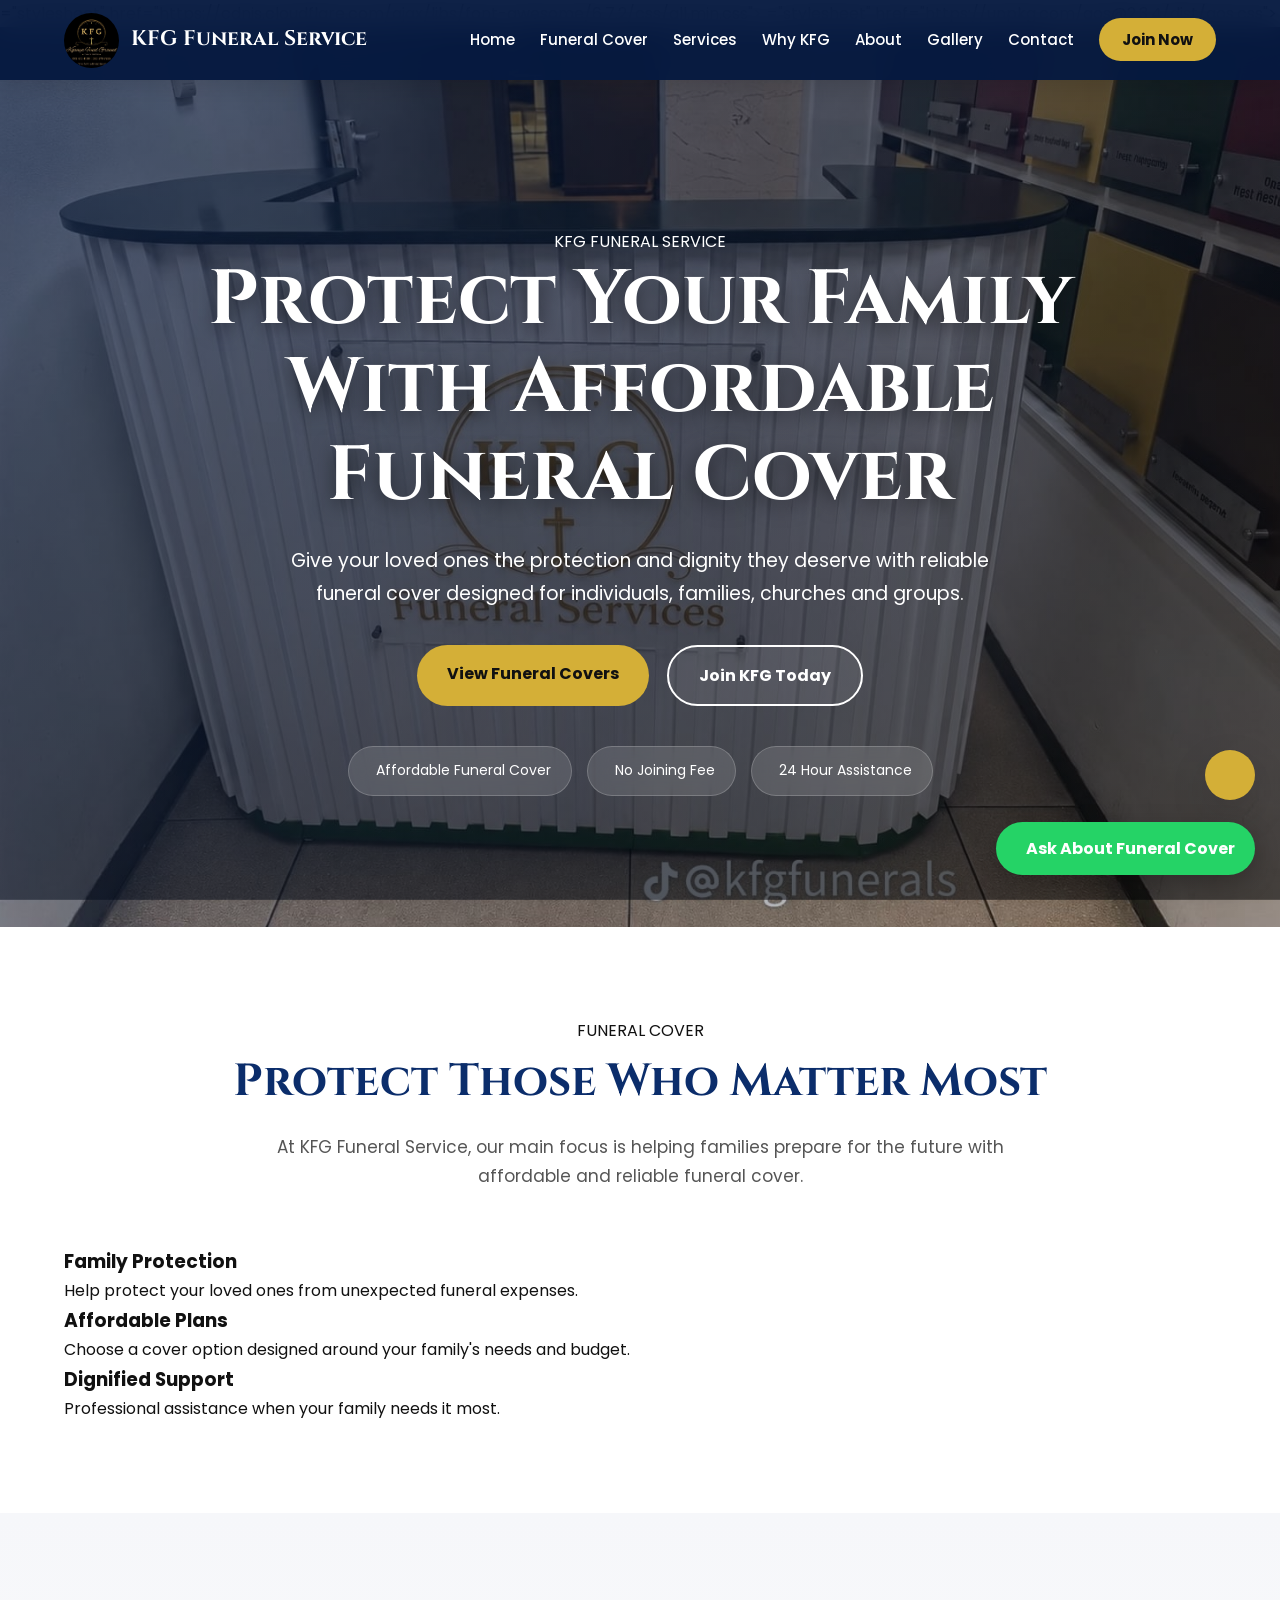
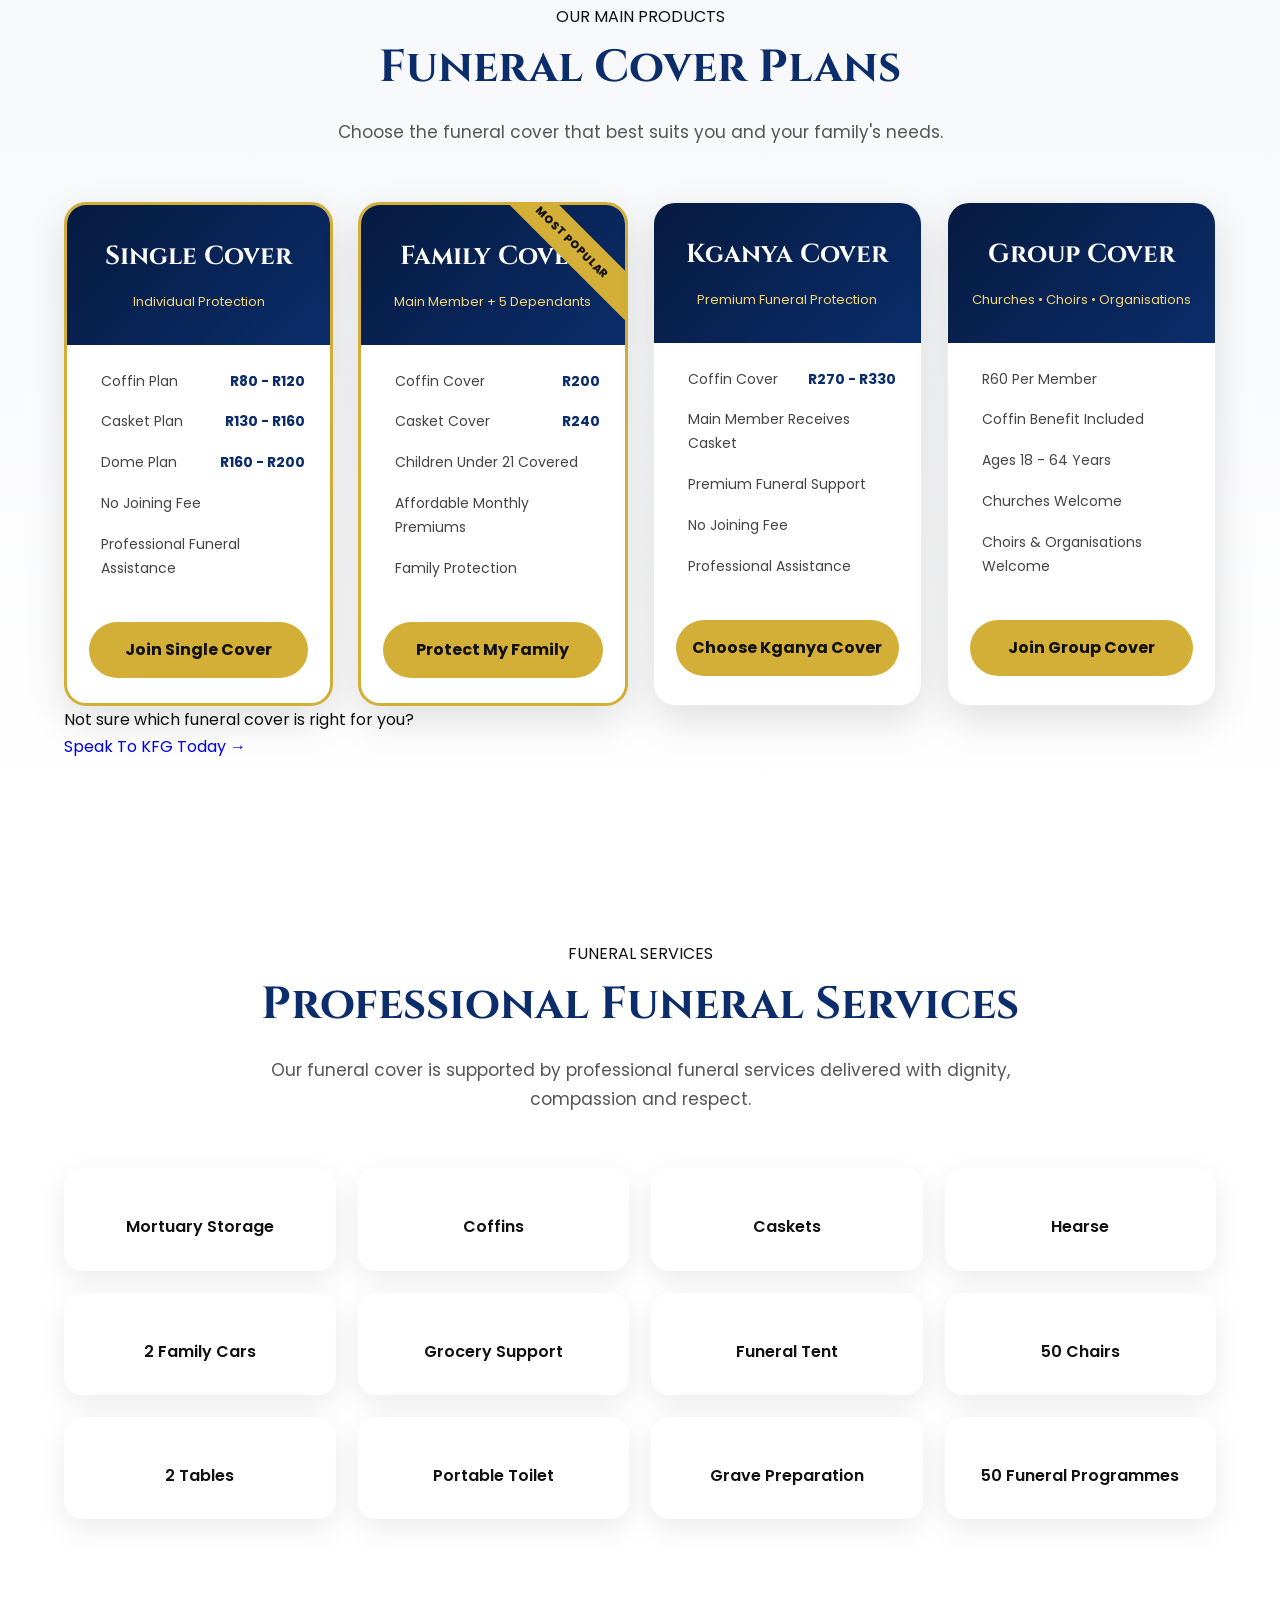
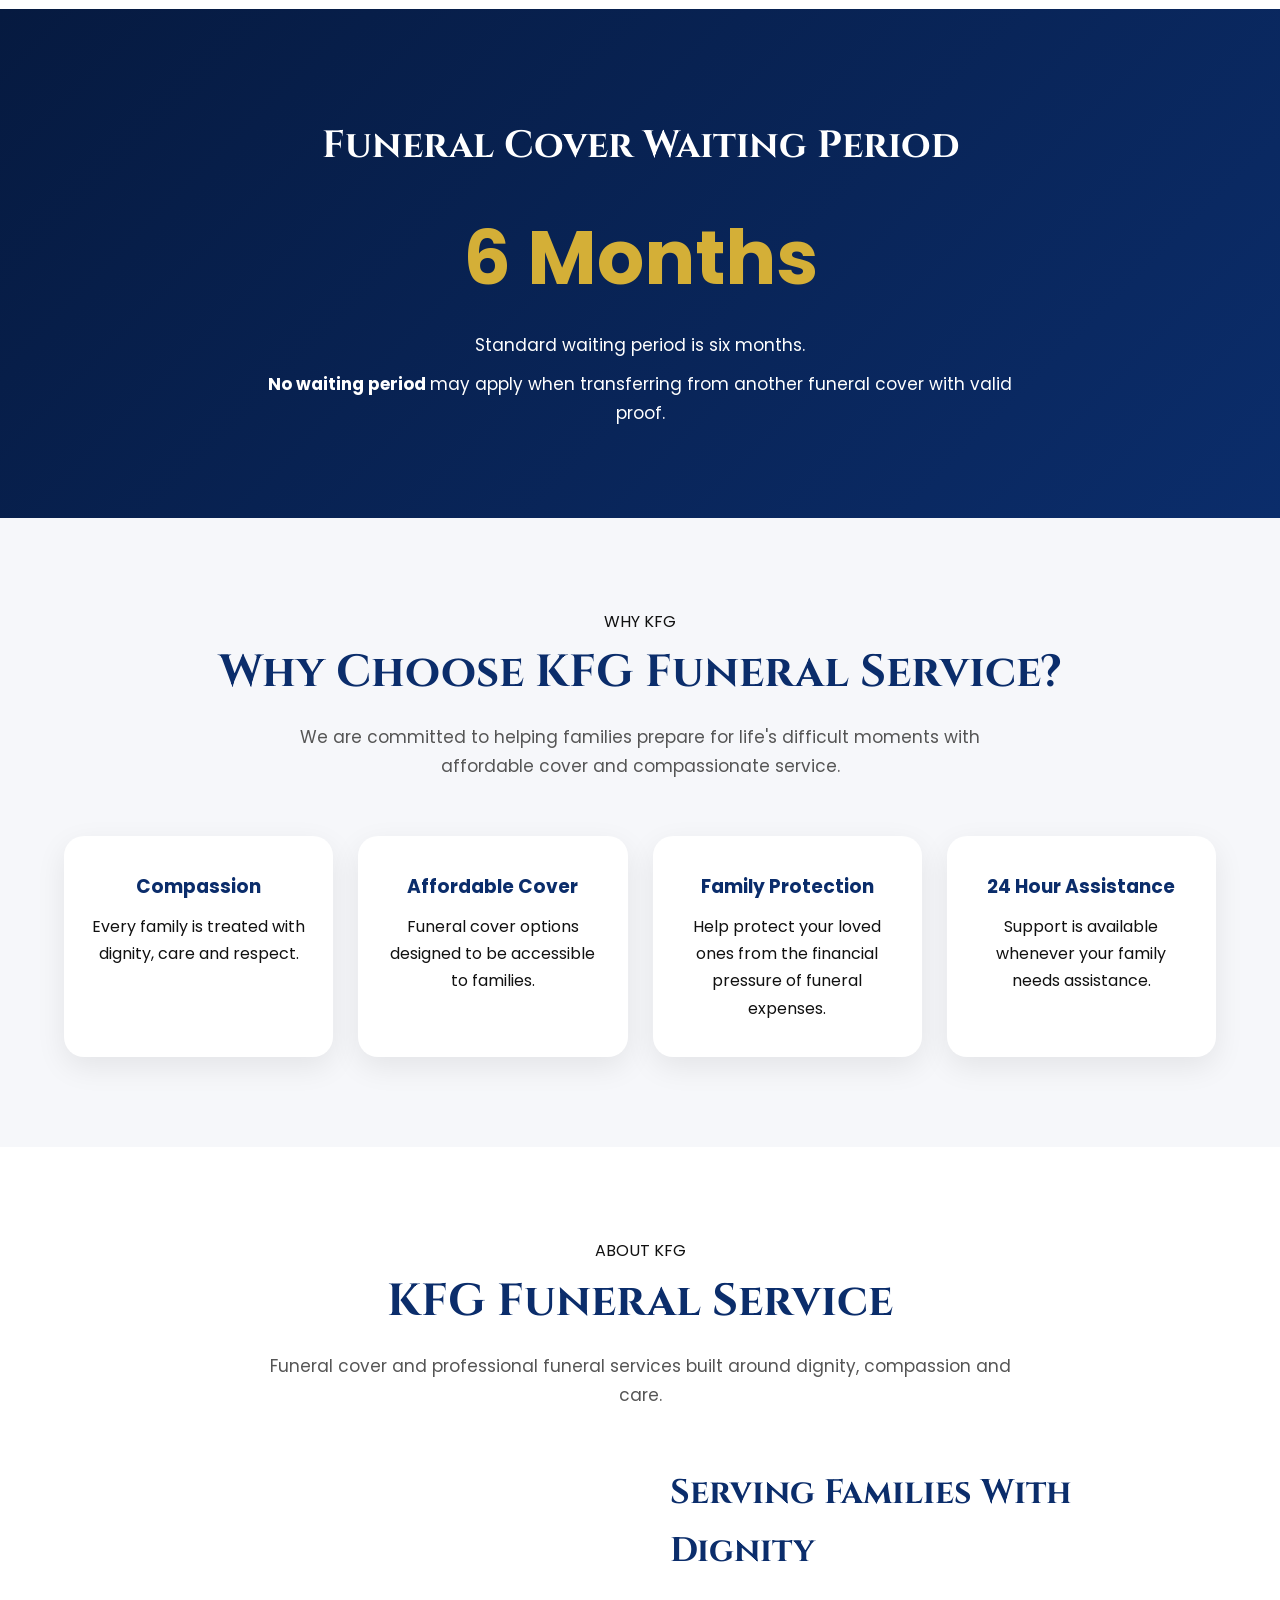
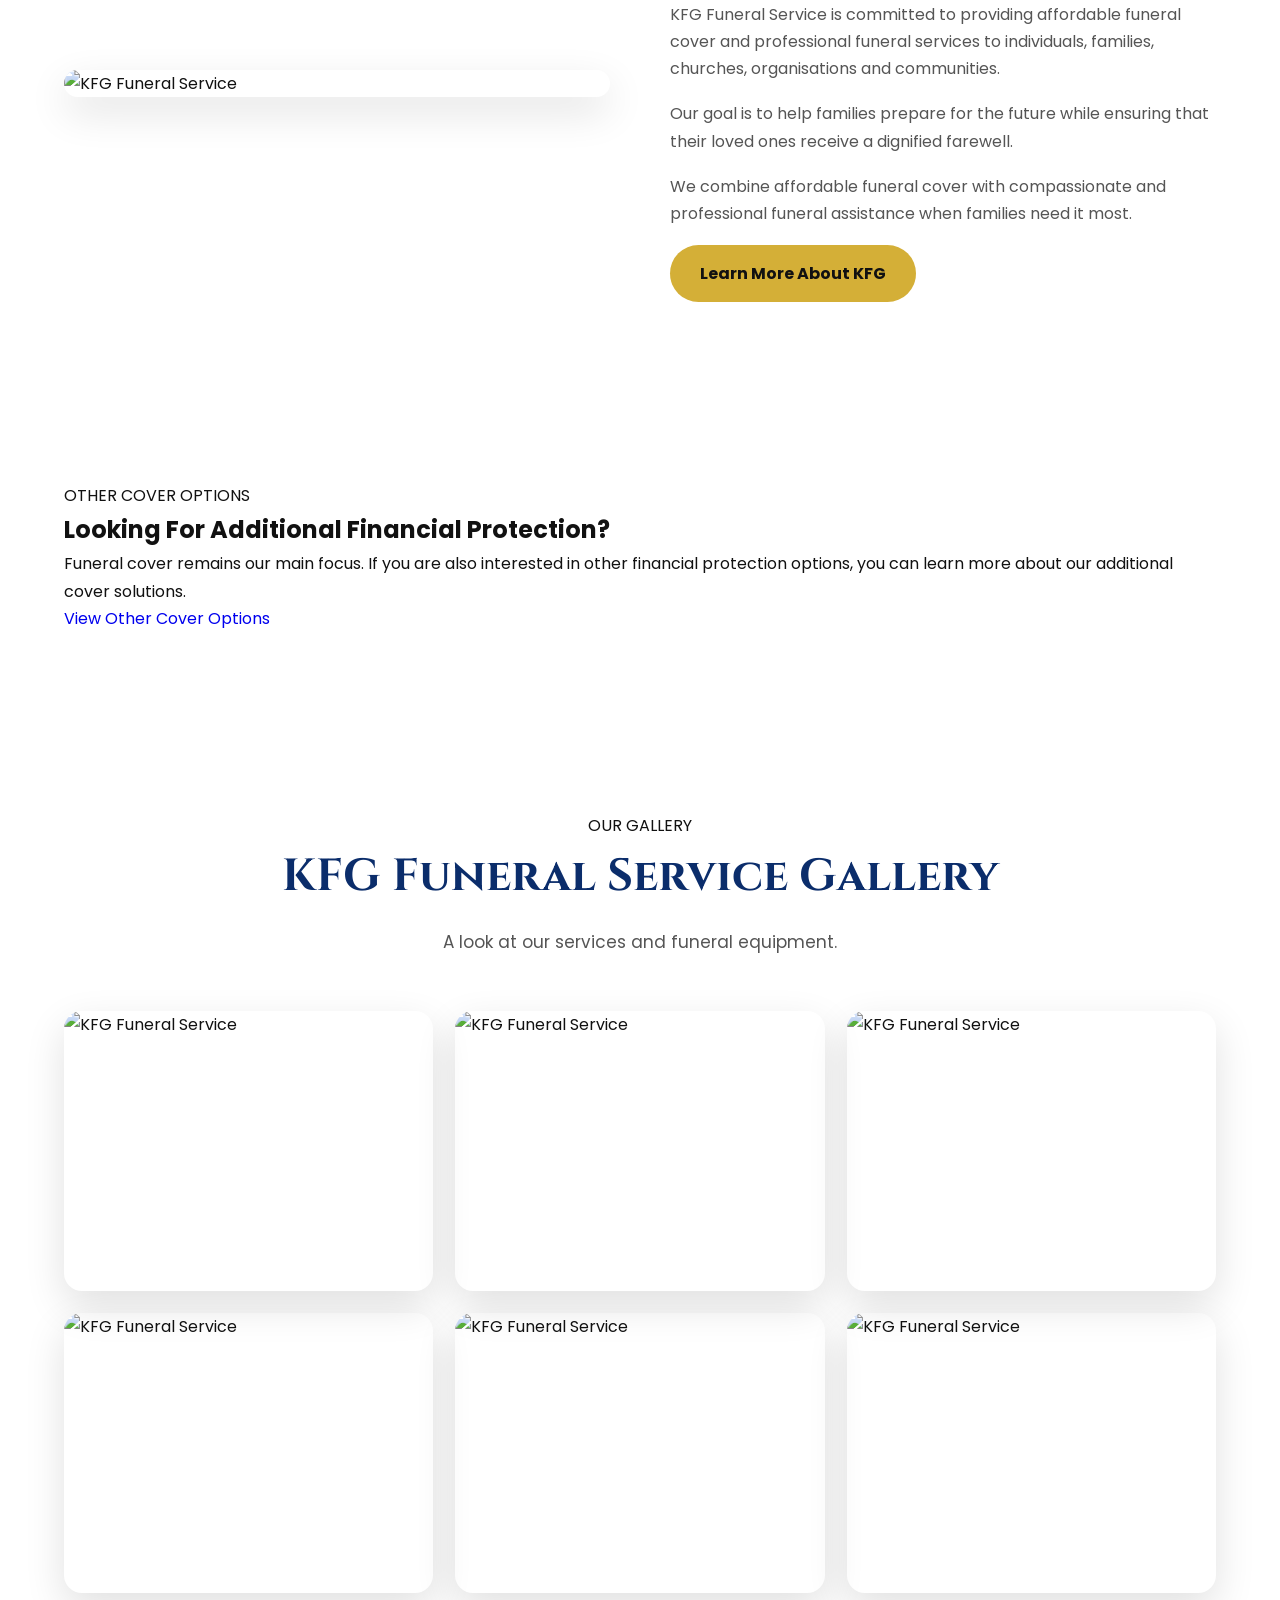
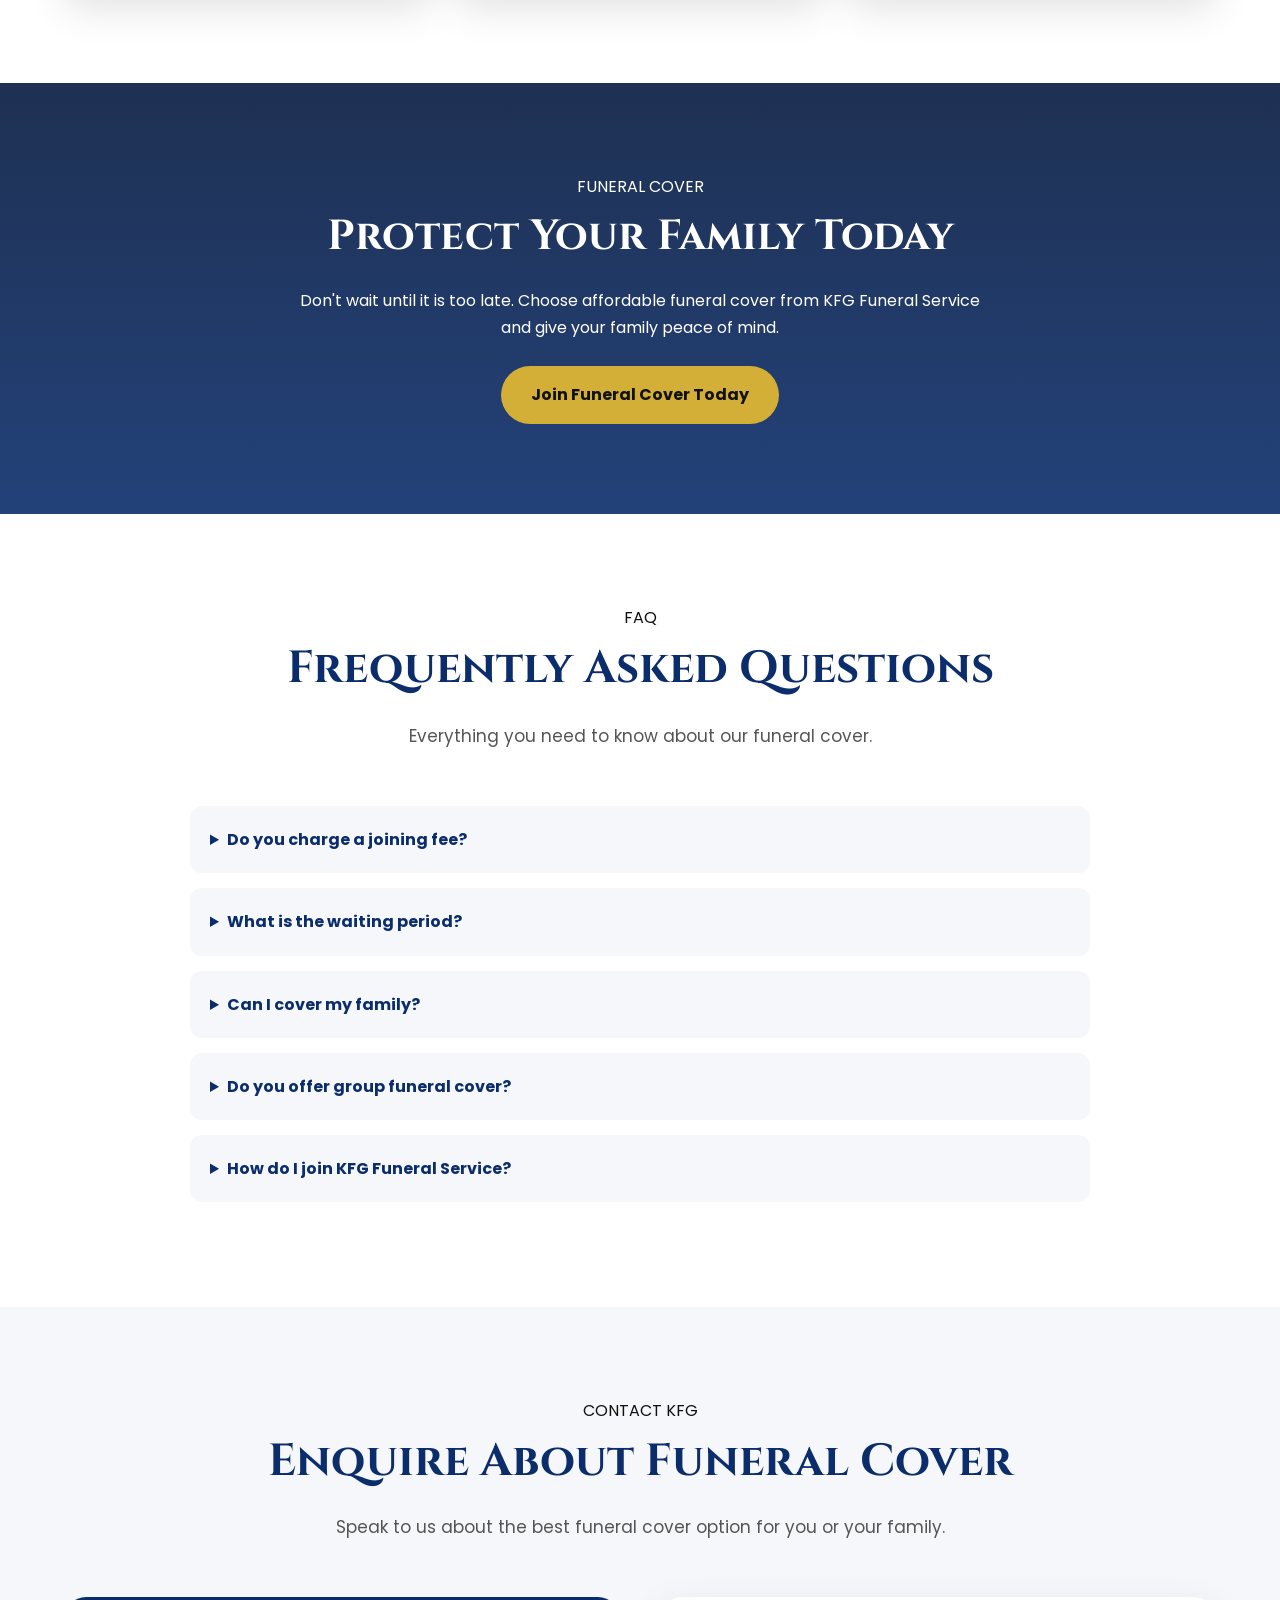
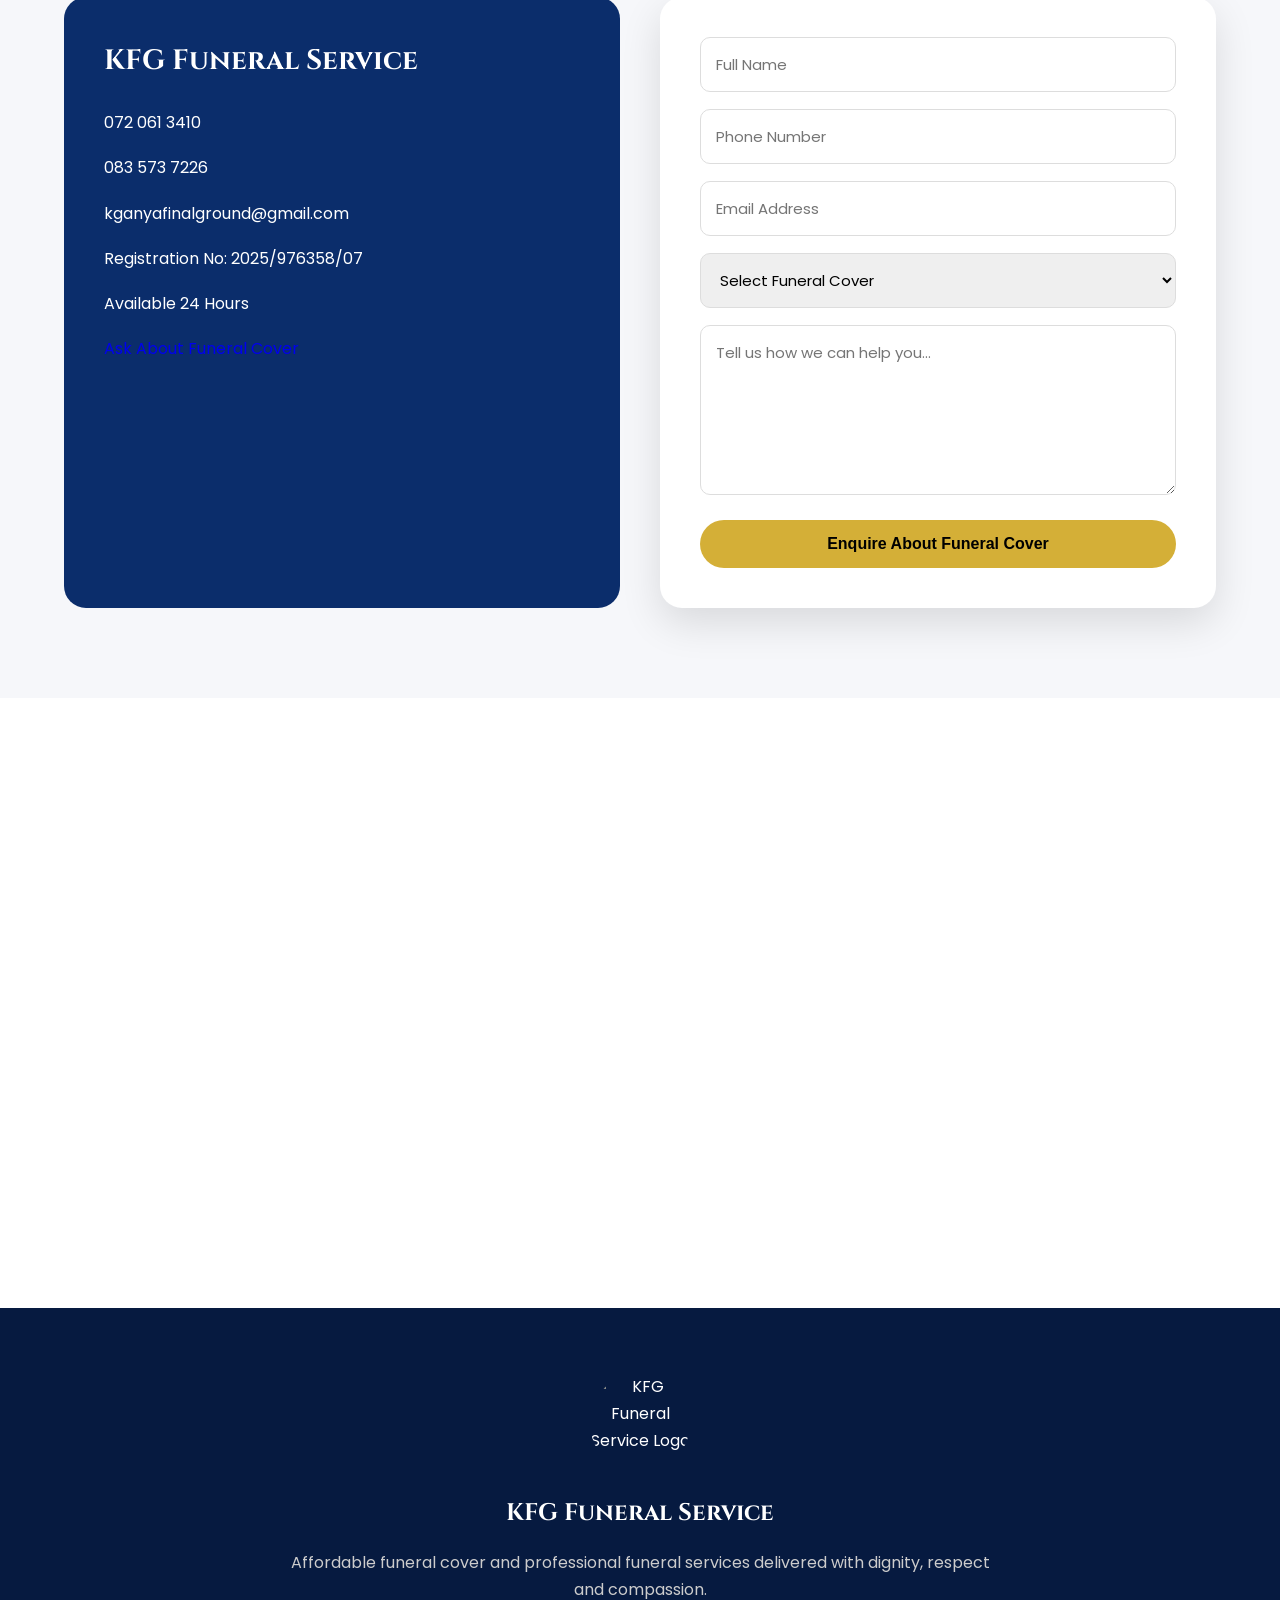
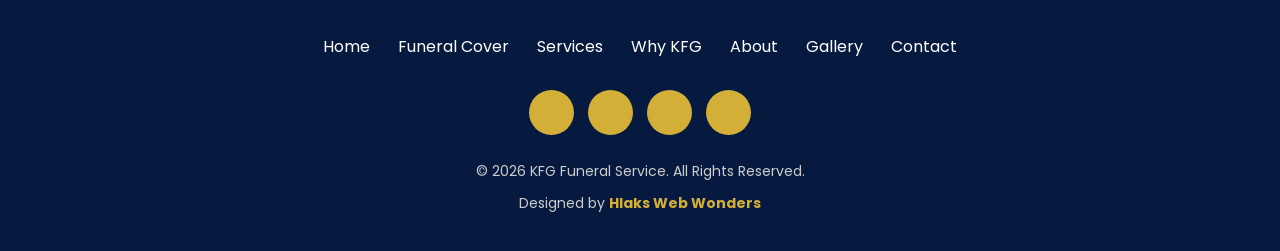
==== index.html @ 67a6aeb3 "Update print statement from 'Hello' to 'Goodbye'" ====
<!DOCTYPE html>
<html lang="en">

<head>

    <meta charset="UTF-8">
    <meta name="viewport" content="width=device-width, initial-scale=1.0">

    <title>KFG Funeral Service | Affordable Funeral Cover</title>

    <meta name="description"
          content="KFG Funeral Service provides affordable funeral cover and professional funeral services for individuals, families, churches and organisations.">

    <meta name="keywords"
          content="KFG Funeral Service, funeral cover, funeral services, family funeral cover, group funeral cover, South Africa">

    <link rel="icon" href="assets/favicon.png">

    <!-- Google Fonts -->
    <link rel="preconnect" href="https://fonts.googleapis.com">
    <link rel="preconnect" href="https://fonts.gstatic.com" crossorigin>

    <link href="https://fonts.googleapis.com/css2?family=Cinzel:wght@400;600;700&family=Poppins:wght@300;400;500;600;700&display=swap"
          rel="stylesheet">

    <!-- Font Awesome -->
    ="stylesheet"
          href="https://cdnjs.cloudflare.com/ajax/libs/font-awesome/6.7.2/css/all.min.css">

    <!-- AOS -->
    ="stylesheet"
          href="https://unpkg.com/aos@2.3.4/dist/aos.css">

    <!-- Main CSS -->
    <link rel="stylesheet" href="style.css">

</head>


<body>


<!-- =====================================================
     NAVIGATION
===================================================== -->

<header>

    <nav class="navbar">

        <a href="index.html" class="logo">

            <img src="images/logo.jpg"
                 alt="KFG Funeral Service Logo">

            <span>KFG Funeral Service</span>

        </a>


        <ul class="nav-links">

            <li>
                <a href="#home">Home</a>
            </li>

            <li>
                <a href="#funeral-cover">Funeral Cover</a>
            </li>

            <li>
                <a href="#services">Services</a>
            </li>

            <li>
                <a href="#why-kfg">Why KFG</a>
            </li>

            <li>
                <a href="#about">About</a>
            </li>

            <li>
                <a href="#gallery">Gallery</a>
            </li>

            <li>
                <a href="#contact">Contact</a>
            </li>

            <li>
                <a href="join.html" class="join-btn">
                    Join Now
                </a>
            </li>

        </ul>


        <div class="menu-btn">

            <i class="fas fa-bars"></i>

        </div>

    </nav>


<!-- =====================================================
     HERO
===================================================== -->

<section class="hero" id="home">

    <!-- Change hero-bg.jpg to your actual image filename -->

    <div class="hero-background"></div>

    <div class="hero-overlay"></div>


    <div class="hero-content" data-aos="zoom-in">

        <span class="hero-label">
            KFG FUNERAL SERVICE
        </span>


        <h1>

            Protect Your Family
            With Affordable
            Funeral Cover

        </h1>


        <p>

            Give your loved ones the protection and dignity
            they deserve with reliable funeral cover designed
            for individuals, families, churches and groups.

        </p>


        <div class="hero-buttons">

            <a href="#funeral-cover"
               class="btn-primary">

                View Funeral Covers

            </a>


            <a href="join.html"
               class="btn-secondary">

                Join KFG Today

            </a>

        </div>


        <div class="hero-badges">


            <div>

                <i class="fas fa-heart"></i>

                Affordable Funeral Cover

            </div>


            <div>

                <i class="fas fa-user-shield"></i>

                No Joining Fee

            </div>


            <div>

                <i class="fas fa-clock"></i>

                24 Hour Assistance

            </div>


        </div>

    </div>

</section>

</header>



<!-- =====================================================
     FUNERAL COVER INTRODUCTION
===================================================== -->

<section class="cover-intro" id="funeral-cover">

    <div class="container">

        <div class="section-title" data-aos="fade-up">

            <span class="section-label">
                FUNERAL COVER
            </span>

            <h2>
                Protect Those Who Matter Most
            </h2>

            <p>

                At KFG Funeral Service, our main focus is helping
                families prepare for the future with affordable
                and reliable funeral cover.

            </p>

        </div>


        <div class="cover-benefits">


            <div class="cover-benefit"
                 data-aos="fade-up">

                <i class="fas fa-shield-heart"></i>

                <h3>
                    Family Protection
                </h3>

                <p>
                    Help protect your loved ones from unexpected
                    funeral expenses.
                </p>

            </div>


            <div class="cover-benefit"
                 data-aos="fade-up"
                 data-aos-delay="100">

                <i class="fas fa-wallet"></i>

                <h3>
                    Affordable Plans
                </h3>

                <p>
                    Choose a cover option designed around your
                    family's needs and budget.
                </p>

            </div>


            <div class="cover-benefit"
                 data-aos="fade-up"
                 data-aos-delay="200">

                <i class="fas fa-hand-holding-heart"></i>

                <h3>
                    Dignified Support
                </h3>

                <p>
                    Professional assistance when your family
                    needs it most.
                </p>

            </div>


        </div>

    </div>

</section>



<!-- =====================================================
     FUNERAL COVER PACKAGES
===================================================== -->

<section class="packages" id="packages">

    <div class="container">


        <div class="section-title" data-aos="fade-up">

            <span class="section-label">
                OUR MAIN PRODUCTS
            </span>

            <h2>
                Funeral Cover Plans
            </h2>

            <p>

                Choose the funeral cover that best suits
                you and your family's needs.

            </p>

        </div>



        <div class="packages-grid">


            <!-- SINGLE COVER -->

            <div class="package-card featured"
                 data-aos="zoom-in">

                <div class="package-top">

                    <span class="package-icon">
                        <i class="fas fa-user"></i>
                    </span>

                    <h3>
                        Single Cover
                    </h3>

                    <span>
                        Individual Protection
                    </span>

                </div>


                <div class="package-content">

                    <ul>

                        <li>
                            <i class="fas fa-check-circle"></i>

                            Coffin Plan

                            <strong>
                                R80 - R120
                            </strong>

                        </li>


                        <li>
                            <i class="fas fa-check-circle"></i>

                            Casket Plan

                            <strong>
                                R130 - R160
                            </strong>

                        </li>


                        <li>
                            <i class="fas fa-check-circle"></i>

                            Dome Plan

                            <strong>
                                R160 - R200
                            </strong>

                        </li>


                        <li>
                            <i class="fas fa-check-circle"></i>

                            No Joining Fee

                        </li>


                        <li>
                            <i class="fas fa-check-circle"></i>

                            Professional Funeral Assistance

                        </li>

                    </ul>


                    <a href="join.html"
                       class="package-btn">

                        Join Single Cover

                    </a>

                </div>

            </div>



            <!-- FAMILY COVER -->

            <div class="package-card featured"
                 data-aos="zoom-in"
                 data-aos-delay="100">

                <div class="popular">
                    MOST POPULAR
                </div>


                <div class="package-top">

                    <span class="package-icon">
                        <i class="fas fa-users"></i>
                    </span>

                    <h3>
                        Family Cover
                    </h3>

                    <span>
                        Main Member + 5 Dependants
                    </span>

                </div>


                <div class="package-content">

                    <ul>

                        <li>
                            <i class="fas fa-check-circle"></i>

                            Coffin Cover

                            <strong>
                                R200
                            </strong>

                        </li>


                        <li>
                            <i class="fas fa-check-circle"></i>

                            Casket Cover

                            <strong>
                                R240
                            </strong>

                        </li>


                        <li>
                            <i class="fas fa-check-circle"></i>

                            Children Under 21 Covered

                        </li>


                        <li>
                            <i class="fas fa-check-circle"></i>

                            Affordable Monthly Premiums

                        </li>


                        <li>
                            <i class="fas fa-check-circle"></i>

                            Family Protection

                        </li>

                    </ul>


                    <a href="join.html"
                       class="package-btn">

                        Protect My Family

                    </a>

                </div>

            </div>



            <!-- KGANYA COVER -->

            <div class="package-card premium"
                 data-aos="zoom-in"
                 data-aos-delay="200">

                <div class="package-top">

                    <span class="package-icon">
                        <i class="fas fa-star"></i>
                    </span>

                    <h3>
                        Kganya Cover
                    </h3>

                    <span>
                        Premium Funeral Protection
                    </span>

                </div>


                <div class="package-content">

                    <ul>

                        <li>
                            <i class="fas fa-check-circle"></i>

                            Coffin Cover

                            <strong>
                                R270 - R330
                            </strong>

                        </li>


                        <li>
                            <i class="fas fa-check-circle"></i>

                            Main Member Receives Casket

                        </li>


                        <li>
                            <i class="fas fa-check-circle"></i>

                            Premium Funeral Support

                        </li>


                        <li>
                            <i class="fas fa-check-circle"></i>

                            No Joining Fee

                        </li>


                        <li>
                            <i class="fas fa-check-circle"></i>

                            Professional Assistance

                        </li>

                    </ul>


                    <a href="join.html"
                       class="package-btn">

                        Choose Kganya Cover

                    </a>

                </div>

            </div>



            <!-- GROUP COVER -->

            <div class="package-card"
                 data-aos="zoom-in"
                 data-aos-delay="300">

                <div class="package-top">

                    <span class="package-icon">
                        <i class="fas fa-people-group"></i>
                    </span>

                    <h3>
                        Group Cover
                    </h3>

                    <span>
                        Churches • Choirs • Organisations
                    </span>

                </div>


                <div class="package-content">

                    <ul>

                        <li>
                            <i class="fas fa-check-circle"></i>

                            R60 Per Member

                        </li>


                        <li>
                            <i class="fas fa-check-circle"></i>

                            Coffin Benefit Included

                        </li>


                        <li>
                            <i class="fas fa-check-circle"></i>

                            Ages 18 - 64 Years

                        </li>


                        <li>
                            <i class="fas fa-check-circle"></i>

                            Churches Welcome

                        </li>


                        <li>
                            <i class="fas fa-check-circle"></i>

                            Choirs & Organisations Welcome

                        </li>

                    </ul>


                    <a href="join.html"
                       class="package-btn">

                        Join Group Cover

                    </a>

                </div>

            </div>


        </div>


        <div class="package-cta"
             data-aos="fade-up">

            <p>
                Not sure which funeral cover is right for you?
            </p>

            <a href="#contact">
                Speak To KFG Today →
            </a>

        </div>

    </div>

</section>



<!-- =====================================================
     INCLUDED FUNERAL SERVICES
===================================================== -->

<section class="services" id="services">

    <div class="container">


        <div class="section-title"
             data-aos="fade-up">

            <span class="section-label">
                FUNERAL SERVICES
            </span>

            <h2>
                Professional Funeral Services
            </h2>

            <p>

                Our funeral cover is supported by professional
                funeral services delivered with dignity,
                compassion and respect.

            </p>

        </div>


        <div class="services-grid">


            <div class="service-box"
                 data-aos="fade-up">

                <i class="fas fa-warehouse"></i>

                <span>
                    Mortuary Storage
                </span>

            </div>


            <div class="service-box"
                 data-aos="fade-up">

                <i class="fas fa-box"></i>

                <span>
                    Coffins
                </span>

            </div>


            <div class="service-box"
                 data-aos="fade-up">

                <i class="fas fa-cross"></i>

                <span>
                    Caskets
                </span>

            </div>


            <div class="service-box"
                 data-aos="fade-up">

                <i class="fas fa-truck"></i>

                <span>
                    Hearse
                </span>

            </div>


            <div class="service-box"
                 data-aos="fade-up">

                <i class="fas fa-car-side"></i>

                <span>
                    2 Family Cars
                </span>

            </div>


            <div class="service-box"
                 data-aos="fade-up">

                <i class="fas fa-shopping-basket"></i>

                <span>
                    Grocery Support
                </span>

            </div>


            <div class="service-box"
                 data-aos="fade-up">

                <i class="fas fa-tent"></i>

                <span>
                    Funeral Tent
                </span>

            </div>


            <div class="service-box"
                 data-aos="fade-up">

                <i class="fas fa-chair"></i>

                <span>
                    50 Chairs
                </span>

            </div>


            <div class="service-box"
                 data-aos="fade-up">

                <i class="fas fa-table"></i>

                <span>
                    2 Tables
                </span>

            </div>


            <div class="service-box"
                 data-aos="fade-up">

                <i class="fas fa-restroom"></i>

                <span>
                    Portable Toilet
                </span>

            </div>


            <div class="service-box"
                 data-aos="fade-up">

                <i class="fas fa-person-digging"></i>

                <span>
                    Grave Preparation
                </span>

            </div>


            <div class="service-box"
                 data-aos="fade-up">

                <i class="fas fa-file-lines"></i>

                <span>
                    50 Funeral Programmes
                </span>

            </div>


        </div>

    </div>

</section>



<!-- =====================================================
     WAITING PERIOD
===================================================== -->

<section class="waiting-period">

    <div class="container">

        <div class="waiting-card"
             data-aos="zoom-in">

            <i class="fas fa-hourglass-half"></i>

            <h2>
                Funeral Cover Waiting Period
            </h2>

            <h1>
                6 Months
            </h1>

            <p>
                Standard waiting period is six months.
            </p>

            <p>

                <strong>
                    No waiting period
                </strong>

                may apply when transferring from another
                funeral cover with valid proof.

            </p>

        </div>

    </div>

</section>



<!-- =====================================================
     WHY KFG
===================================================== -->

<section class="why-kfg"
         id="why-kfg">

    <div class="container">


        <div class="section-title"
             data-aos="fade-up">

            <span class="section-label">
                WHY KFG
            </span>

            <h2>
                Why Choose KFG Funeral Service?
            </h2>

            <p>

                We are committed to helping families prepare
                for life's difficult moments with affordable
                cover and compassionate service.

            </p>

        </div>


        <div class="why-grid">


            <div class="why-card"
                 data-aos="fade-up">

                <i class="fas fa-heart"></i>

                <h3>
                    Compassion
                </h3>

                <p>
                    Every family is treated with dignity,
                    care and respect.
                </p>

            </div>


            <div class="why-card"
                 data-aos="fade-up">

                <i class="fas fa-wallet"></i>

                <h3>
                    Affordable Cover
                </h3>

                <p>
                    Funeral cover options designed to be
                    accessible to families.
                </p>

            </div>


            <div class="why-card"
                 data-aos="fade-up">

                <i class="fas fa-user-shield"></i>

                <h3>
                    Family Protection
                </h3>

                <p>
                    Help protect your loved ones from the
                    financial pressure of funeral expenses.
                </p>

            </div>


            <div class="why-card"
                 data-aos="fade-up">

                <i class="fas fa-headset"></i>

                <h3>
                    24 Hour Assistance
                </h3>

                <p>
                    Support is available whenever your family
                    needs assistance.
                </p>

            </div>


        </div>

    </div>

</section>



<!-- =====================================================
     ABOUT
===================================================== -->

<section class="about"
         id="about">

    <div class="container">


        <div class="section-title"
             data-aos="fade-up">

            <span class="section-label">
                ABOUT KFG
            </span>

            <h2>
                KFG Funeral Service
            </h2>

            <p>

                Funeral cover and professional funeral services
                built around dignity, compassion and care.

            </p>

        </div>


        <div class="about-grid">


            <div class="about-image"
                 data-aos="fade-right">

                <img src="images/about.jpg"
                     alt="KFG Funeral Service">

            </div>


            <div class="about-text"
                 data-aos="fade-left">

                <h3>
                    Serving Families With Dignity
                </h3>


                <p>

                    KFG Funeral Service is committed to providing
                    affordable funeral cover and professional
                    funeral services to individuals, families,
                    churches, organisations and communities.

                </p>


                <p>

                    Our goal is to help families prepare for the
                    future while ensuring that their loved ones
                    receive a dignified farewell.

                </p>


                <p>

                    We combine affordable funeral cover with
                    compassionate and professional funeral
                    assistance when families need it most.

                </p>


                <a href="about.html"
                   class="btn-primary">

                    Learn More About KFG

                </a>

            </div>

        </div>

    </div>

</section>



<!-- =====================================================
     MONEY COVER / OTHER OPTIONS
===================================================== -->

<section class="other-cover">

    <div class="container">


        <div class="other-cover-box"
             data-aos="zoom-in">

            <span class="section-label">
                OTHER COVER OPTIONS
            </span>


            <h2>
                Looking For Additional Financial Protection?
            </h2>


            <p>

                Funeral cover remains our main focus.

                If you are also interested in other financial
                protection options, you can learn more about
                our additional cover solutions.

            </p>


            <a href="money-cover.html"
               class="btn-secondary-dark">

                View Other Cover Options

            </a>

        </div>

    </div>

</section>



<!-- =====================================================
     GALLERY
===================================================== -->

<section class="gallery"
         id="gallery">

    <div class="container">


        <div class="section-title"
             data-aos="fade-up">

            <span class="section-label">
                OUR GALLERY
            </span>

            <h2>
                KFG Funeral Service Gallery
            </h2>

            <p>
                A look at our services and funeral equipment.
            </p>

        </div>


        <div class="gallery-grid">


            <div class="gallery-item">
                <img src="images/gallery1.jpg"
                     alt="KFG Funeral Service">
            </div>


            <div class="gallery-item">
                <img src="images/gallery2.jpg"
                     alt="KFG Funeral Service">
            </div>


            <div class="gallery-item">
                <img src="images/gallery3.jpg"
                     alt="KFG Funeral Service">
            </div>


            <div class="gallery-item">
                <img src="images/gallery4.jpg"
                     alt="KFG Funeral Service">
            </div>


            <div class="gallery-item">
                <img src="images/gallery5.jpg"
                     alt="KFG Funeral Service">
            </div>


            <div class="gallery-item">
                <img src="images/gallery6.jpg"
                     alt="KFG Funeral Service">
            </div>


        </div>

    </div>

</section>



<!-- =====================================================
     CTA
===================================================== -->

<section class="cta">

    <div class="container"
         data-aos="zoom-in">

        <span class="section-label">
            FUNERAL COVER
        </span>


        <h2>
            Protect Your Family Today
        </h2>


        <p>

            Don't wait until it is too late.

            Choose affordable funeral cover from
            KFG Funeral Service and give your family
            peace of mind.

        </p>


        <a href="join.html"
           class="btn-primary">

            Join Funeral Cover Today

        </a>

    </div>

</section>



<!-- =====================================================
     FAQ
===================================================== -->

<section class="faq">

    <div class="container">


        <div class="section-title"
             data-aos="fade-up">

            <span class="section-label">
                FAQ
            </span>

            <h2>
                Frequently Asked Questions
            </h2>

            <p>
                Everything you need to know about our funeral cover.
            </p>

        </div>


        <div class="faq-container">


            <details>

                <summary>
                    Do you charge a joining fee?
                </summary>

                <p>
                    No. KFG Funeral Service does not charge a joining fee.
                </p>

            </details>


            <details>

                <summary>
                    What is the waiting period?
                </summary>

                <p>

                    The standard waiting period is six months.
                    Members transferring from another funeral
                    cover with valid proof may qualify for no
                    waiting period.

                </p>

            </details>


            <details>

                <summary>
                    Can I cover my family?
                </summary>

                <p>

                    Yes. Our Family Cover allows a main member
                    to cover up to five dependants.

                </p>

            </details>


            <details>

                <summary>
                    Do you offer group funeral cover?
                </summary>

                <p>

                    Yes. Churches, choirs, organisations and
                    community groups can enquire about our
                    Group Cover.

                </p>

            </details>


            <details>

                <summary>
                    How do I join KFG Funeral Service?
                </summary>

                <p>

                    Click the Join Now button and complete the
                    membership application, or contact KFG
                    directly for assistance.

                </p>

            </details>


        </div>

    </div>

</section>



<!-- =====================================================
     CONTACT
===================================================== -->

<section class="contact"
         id="contact">

    <div class="container">


        <div class="section-title"
             data-aos="fade-up">

            <span class="section-label">
                CONTACT KFG
            </span>

            <h2>
                Enquire About Funeral Cover
            </h2>

            <p>

                Speak to us about the best funeral cover
                option for you or your family.

            </p>

        </div>


        <div class="contact-wrapper">


            <div class="contact-info">

                <h3>
                    KFG Funeral Service
                </h3>


                <p>
                    <i class="fas fa-phone"></i>
                    072 061 3410
                </p>


                <p>
                    <i class="fas fa-phone"></i>
                    083 573 7226
                </p>


                <p>
                    <i class="fas fa-envelope"></i>
                    kganyafinalground@gmail.com
                </p>


                <p>
                    <i class="fas fa-building"></i>
                    Registration No:
                    2025/976358/07
                </p>


                <p>
                    <i class="fas fa-clock"></i>
                    Available 24 Hours
                </p>


                <a href="https://wa.me/27720613410"
                   class="whatsapp-contact"
                   target="_blank">

                    <i class="fab fa-whatsapp"></i>

                    Ask About Funeral Cover

                </a>

            </div>



            <div class="contact-form">

                <form>

                    <input type="text"
                           placeholder="Full Name"
                           required>


                    <input type="tel"
                           placeholder="Phone Number"
                           required>


                    <input type="email"
                           placeholder="Email Address">


                    <select required>

                        <option value="">
                            Select Funeral Cover
                        </option>

                        <option>
                            Single Cover
                        </option>

                        <option>
                            Family Cover
                        </option>

                        <option>
                            Kganya Cover
                        </option>

                        <option>
                            Group Cover
                        </option>

                    </select>


                    <textarea
                        rows="6"
                        placeholder="Tell us how we can help you..."></textarea>


                    <button type="submit">
                        Enquire About Funeral Cover
                    </button>

                </form>

            </div>


        </div>

    </div>

</section>



<!-- =====================================================
     MAP
===================================================== -->

<section class="map">

    <iframe
        src="https://www.google.com/maps?q=South%20Africa&output=embed"
        loading="lazy"
        allowfullscreen>
    </iframe>

</section>



<!-- =====================================================
     FOOTER
===================================================== -->

<footer>

    <div class="container footer-content">


        <img src="kfg images gpg/logo.jpg"
             alt="KFG Funeral Service Logo"
             class="footer-logo">


        <h2>
            KFG Funeral Service
        </h2>


        <p>

            Affordable funeral cover and professional funeral
            services delivered with dignity, respect and compassion.

        </p>


        <div class="footer-links">

            <a href="#home">
                Home
            </a>

            <a href="#funeral-cover">
                Funeral Cover
            </a>

            <a href="#services">
                Services
            </a>

            <a href="#why-kfg">
                Why KFG
            </a>

            <a href="#about">
                About
            </a>

            <a href="#gallery">
                Gallery
            </a>

            <a href="#contact">
                Contact
            </a>

        </div>


        <div class="social-icons">

            <a href="#">
                <i class="fab fa-facebook-f"></i>
            </a>

            <a href="#">
                <i class="fab fa-instagram"></i>
            </a>

            <a href="#">
                <i class="fab fa-tiktok"></i>
            </a>

            <a href="https://wa.me/27720613410"
               target="_blank">

                <i class="fab fa-whatsapp"></i>

            </a>

        </div>


        <p class="copyright">

            © 2026 KFG Funeral Service.
            All Rights Reserved.

        </p>


        <p class="designer">

            Designed by
            <strong>
                Hlaks Web Wonders
            </strong>

        </p>

    </div>

</footer>



<!-- =====================================================
     FLOATING WHATSAPP
===================================================== -->

<a href="https://wa.me/27720613410"
   class="whatsapp-chat"
   target="_blank">

    <i class="fab fa-whatsapp"></i>

    <span>
        Ask About Funeral Cover
    </span>

</a>



<!-- BACK TO TOP -->

<button id="topBtn">

    <i class="fas fa-arrow-up"></i>

</button>



<!-- PROGRESS BAR -->

<div id="progress-bar"></div>



<!-- =====================================================
     SCRIPTS
===================================================== -->

<script src="https://unpkg.com/aos@2.3.4/dist/aos.js"></script>

<script>

AOS.init({

    duration:1000,

    once:true,

    offset:80

});

</script>


<script src="script.js"></script>


</body>

</html>
---- style.css ----
/* =====================================================
   KFG FUNERAL SERVICE
   Designed by Hlaks Web Wonders
===================================================== */
/* KFG THEME TEST */

* {
    margin: 0;
    padding: 0;
    box-sizing: border-box;
    scroll-behavior: smooth;
}

:root {
    --navy: #0b2d6b;
    --navy-dark: #061a40;
    --gold: #d4af37;
    --gold-light: #f3d675;
    --white: #ffffff;
    --black: #111111;
    --light: #f6f7fa;
    --text: #555;
    --border: rgba(212,175,55,.25);
    --shadow: 0 15px 40px rgba(0,0,0,.12);
}

body {
    font-family: "Poppins", sans-serif;
    background: #fff;
    color: var(--black);
    line-height: 1.7;
    overflow-x: hidden;
}

img {
    width: 100%;
    display: block;
}

a {
    text-decoration: none;
}

ul {
    list-style: none;
}

.container {
    width: 90%;
    max-width: 1300px;
    margin: auto;
}

section {
    padding: 90px 0;
}

/* =====================================================
   NAVIGATION
===================================================== */

.navbar {
    position: fixed;
    top: 0;
    left: 0;
    width: 100%;
    min-height: 80px;
    padding: 12px 5%;
    display: flex;
    align-items: center;
    justify-content: space-between;
    background: rgba(6, 26, 64, .96);
    backdrop-filter: blur(12px);
    z-index: 9999;
    box-shadow: 0 5px 25px rgba(0,0,0,.15);
}

.logo {
    display: flex;
    align-items: center;
    gap: 12px;
    color: #fff;
    font-family: "Cinzel", serif;
    font-size: 21px;
    font-weight: 700;
}

.logo img {
    width: 55px;
    height: 55px;
    object-fit: contain;
    border-radius: 50%;
}

.nav-links {
    display: flex;
    align-items: center;
    gap: 25px;
}

.nav-links a {
    color: #fff;
    font-size: 15px;
    font-weight: 500;
    transition: .3s ease;
}

.nav-links a:hover {
    color: var(--gold);
}

.join-btn {
    background: var(--gold);
    color: var(--black) !important;
    padding: 11px 23px;
    border-radius: 50px;
    font-weight: 700 !important;
}

.join-btn:hover {
    background: #fff;
    transform: translateY(-2px);
}

.menu-btn {
    display: none;
    color: #fff;
    font-size: 28px;
    cursor: pointer;
}

/* =====================================================
   HERO
===================================================== */

.hero {
    position: relative;
    min-height: 100vh;
    display: flex;
    align-items: center;
    justify-content: center;
    text-align: center;

    /*
       IMPORTANT:
       Put your hero image in:
       images/hero.jpg

       Then use exactly this filename.
    */

    background-image:
        linear-gradient(
            rgba(0,0,0,.42),
            rgba(0,0,0,.55)
        ),
        url("images/office pgp.jpeg");

    background-size: cover;
    background-position: center;
    background-repeat: no-repeat;
    background-attachment: fixed;

    overflow: hidden;
}

.hero::before {
    content: "";
    position: absolute;
    inset: 0;
    background:
        linear-gradient(
            135deg,
            rgba(11,45,107,.45),
            rgba(0,0,0,.25)
        );
    z-index: 1;
}

.hero-content {
    position: relative;
    z-index: 3;
    width: 90%;
    max-width: 950px;
    color: #fff;
    padding-top: 70px;
}

.hero-content h1 {
    font-family: "Cinzel", serif;
    font-size: clamp(42px, 6vw, 78px);
    line-height: 1.15;
    margin-bottom: 25px;
    text-shadow: 0 5px 20px rgba(0,0,0,.5);
}

.hero-content h1 span {
    color: var(--gold);
}

.hero-content p {
    max-width: 750px;
    margin: 0 auto 35px;
    font-size: 19px;
    color: #fff;
}

.hero-buttons {
    display: flex;
    justify-content: center;
    gap: 18px;
    flex-wrap: wrap;
}

.btn-primary,
.btn-secondary {
    display: inline-block;
    padding: 15px 30px;
    border-radius: 50px;
    font-weight: 700;
    transition: .35s ease;
}

.btn-primary {
    background: var(--gold);
    color: var(--black);
}

.btn-secondary {
    border: 2px solid #fff;
    color: #fff;
    background: rgba(255,255,255,.08);
}

.btn-primary:hover,
.btn-secondary:hover {
    transform: translateY(-5px);
}

.btn-primary:hover {
    background: #fff;
}

.btn-secondary:hover {
    background: var(--gold);
    border-color: var(--gold);
    color: #111;
}

.hero-badges {
    display: flex;
    justify-content: center;
    gap: 15px;
    flex-wrap: wrap;
    margin-top: 40px;
}

.hero-badges div {
    padding: 12px 20px;
    border-radius: 50px;
    background: rgba(255,255,255,.13);
    border: 1px solid rgba(255,255,255,.2);
    backdrop-filter: blur(10px);
    color: #fff;
    font-size: 14px;
}

.hero-badges i {
    color: var(--gold);
    margin-right: 7px;
}

/* =====================================================
   SECTION TITLES
===================================================== */

.section-title {
    text-align: center;
    margin-bottom: 55px;
}

.section-title h2 {
    font-family: "Cinzel", serif;
    font-size: clamp(30px, 4vw, 45px);
    color: var(--navy);
    margin-bottom: 12px;
}

.section-title p {
    max-width: 750px;
    margin: auto;
    color: var(--text);
    font-size: 17px;
}

/* =====================================================
   ABOUT
===================================================== */

.about {
    background: #fff;
}

.about-grid {
    display: grid;
    grid-template-columns: 1fr 1fr;
    gap: 60px;
    align-items: center;
}

.about-image img {
    border-radius: 22px;
    box-shadow: var(--shadow);
}

.about-text h3 {
    color: var(--navy);
    font-family: "Cinzel", serif;
    font-size: 34px;
    margin-bottom: 20px;
}

.about-text p {
    color: var(--text);
    margin-bottom: 18px;
}

/* =====================================================
   FUNERAL COVER PACKAGES
===================================================== */

.packages {
    background: linear-gradient(180deg, #f6f7fa, #fff);
}

.packages-grid {
    display: grid;
    grid-template-columns: repeat(4, 1fr);
    gap: 25px;
}

.package-card {
    position: relative;
    background: #fff;
    border-radius: 22px;
    overflow: hidden;
    box-shadow: var(--shadow);
    border: 1px solid #eee;
    transition: .4s ease;
}

.package-card:hover {
    transform: translateY(-12px);
    box-shadow: 0 25px 55px rgba(0,0,0,.18);
}

.package-card.featured {
    border: 3px solid var(--gold);
}

.package-top {
    background: linear-gradient(135deg, var(--navy-dark), var(--navy));
    color: #fff;
    text-align: center;
    padding: 30px 20px;
}

.package-top h3 {
    font-family: "Cinzel", serif;
    font-size: 26px;
    margin-bottom: 8px;
}

.package-top span {
    color: var(--gold-light);
    font-size: 13px;
}

.package-card ul {
    padding: 25px;
}

.package-card li {
    display: flex;
    gap: 9px;
    margin-bottom: 17px;
    color: #444;
    font-size: 14px;
}

.package-card li i {
    color: var(--gold);
    margin-top: 5px;
}

.package-card strong {
    margin-left: auto;
    color: var(--navy);
}

.package-btn {
    display: block;
    margin: 0 22px 25px;
    padding: 14px;
    text-align: center;
    border-radius: 50px;
    background: var(--gold);
    color: #111;
    font-weight: 700;
    transition: .3s;
}

.package-btn:hover {
    background: var(--navy);
    color: #fff;
}

.popular {
    position: absolute;
    top: 20px;
    right: -45px;
    background: var(--gold);
    color: #111;
    padding: 8px 50px;
    font-size: 11px;
    font-weight: 800;
    transform: rotate(45deg);
}

/* =====================================================
   SERVICES
===================================================== */

.included-services {
    background: #fff;
}

.services-grid {
    display: grid;
    grid-template-columns: repeat(4, 1fr);
    gap: 22px;
}

.service-box {
    padding: 30px 20px;
    background: #fff;
    border-radius: 18px;
    text-align: center;
    box-shadow: 0 10px 30px rgba(0,0,0,.08);
    transition: .35s;
}

.service-box:hover {
    background: var(--navy);
    color: #fff;
    transform: translateY(-8px);
}

.service-box i {
    display: block;
    color: var(--gold);
    font-size: 38px;
    margin-bottom: 15px;
}

.service-box span {
    font-weight: 600;
}

/* =====================================================
   WAITING PERIOD
===================================================== */

.waiting-period {
    background: linear-gradient(135deg, var(--navy-dark), var(--navy));
    color: #fff;
    text-align: center;
}

.waiting-card {
    max-width: 750px;
    margin: auto;
}

.waiting-card i {
    color: var(--gold);
    font-size: 60px;
}

.waiting-card h2 {
    font-family: "Cinzel", serif;
    font-size: 38px;
    margin: 15px 0;
}

.waiting-card h1 {
    color: var(--gold);
    font-size: 75px;
}

.waiting-card p {
    font-size: 17px;
    margin-top: 10px;
}

/* =====================================================
   WHY KFG
===================================================== */

.why-kfg {
    background: var(--light);
}

.why-grid {
    display: grid;
    grid-template-columns: repeat(4, 1fr);
    gap: 25px;
}

.why-card {
    background: #fff;
    padding: 35px 25px;
    text-align: center;
    border-radius: 20px;
    box-shadow: 0 10px 30px rgba(0,0,0,.08);
    transition: .35s;
}

.why-card:hover {
    transform: translateY(-8px);
}

.why-card i {
    color: var(--gold);
    font-size: 45px;
    margin-bottom: 15px;
}

.why-card h3 {
    color: var(--navy);
    margin-bottom: 10px;
}

/* =====================================================
   STATISTICS
===================================================== */

.statistics {
    background: var(--navy);
    color: #fff;
}

.stats-grid {
    display: grid;
    grid-template-columns: repeat(4, 1fr);
    gap: 25px;
}

.stat-card {
    text-align: center;
    padding: 25px;
}

.stat-card i {
    color: var(--gold);
    font-size: 40px;
    margin-bottom: 10px;
}

.stat-card h2 {
    font-size: 45px;
    color: #fff;
}

.stat-card p {
    color: #ddd;
}

/* =====================================================
   GALLERY
===================================================== */

.gallery {
    background: #fff;
}

.gallery-grid {
    display: grid;
    grid-template-columns: repeat(3, 1fr);
    gap: 22px;
}

.gallery-item {
    height: 280px;
    overflow: hidden;
    border-radius: 18px;
    box-shadow: var(--shadow);
}

.gallery-item img {
    height: 100%;
    object-fit: cover;
    transition: .5s;
}

.gallery-item:hover img {
    transform: scale(1.1);
}

/* =====================================================
   CTA
===================================================== */

.cta {
    background:
        linear-gradient(rgba(6,26,64,.9),rgba(11,45,107,.9)),
        url("../images/hero.jpg") center/cover;
    color: #fff;
    text-align: center;
}

.cta h2 {
    font-family: "Cinzel", serif;
    font-size: 42px;
    margin-bottom: 15px;
}

.cta p {
    max-width: 700px;
    margin: 0 auto 25px;
}

/* =====================================================
   TESTIMONIALS
===================================================== */

.testimonials {
    background: var(--light);
}

.testimonials-grid {
    display: grid;
    grid-template-columns: repeat(3, 1fr);
    gap: 25px;
}

.testimonial-card {
    background: #fff;
    padding: 35px;
    border-radius: 20px;
    box-shadow: var(--shadow);
}

.stars {
    color: var(--gold);
    font-size: 22px;
    margin-bottom: 15px;
}

.testimonial-card p {
    color: var(--text);
    font-style: italic;
    margin-bottom: 20px;
}

.testimonial-card h4 {
    color: var(--navy);
}

/* =====================================================
   FAQ
===================================================== */

.faq {
    background: #fff;
}

.faq-container {
    max-width: 900px;
    margin: auto;
}

.faq details {
    background: var(--light);
    margin-bottom: 15px;
    padding: 20px;
    border-radius: 12px;
}

.faq summary {
    color: var(--navy);
    font-weight: 700;
    cursor: pointer;
}

.faq p {
    color: var(--text);
    margin-top: 15px;
}

/* =====================================================
   CONTACT
===================================================== */

.contact {
    background: var(--light);
}

.contact-wrapper {
    display: grid;
    grid-template-columns: 1fr 1fr;
    gap: 40px;
}

.contact-info {
    background: var(--navy);
    color: #fff;
    padding: 40px;
    border-radius: 22px;
}

.contact-info h3 {
    font-family: "Cinzel", serif;
    font-size: 28px;
    margin-bottom: 25px;
}

.contact-info p {
    margin-bottom: 18px;
}

.contact-info i {
    color: var(--gold);
    width: 25px;
}

.contact-form {
    background: #fff;
    padding: 40px;
    border-radius: 22px;
    box-shadow: var(--shadow);
}

.contact-form input,
.contact-form textarea,
.contact-form select {
    width: 100%;
    border: 1px solid #ddd;
    border-radius: 10px;
    padding: 15px;
    margin-bottom: 17px;
    font-family: inherit;
    font-size: 15px;
}

.contact-form button {
    width: 100%;
    border: none;
    background: var(--gold);
    padding: 15px;
    border-radius: 50px;
    font-size: 16px;
    font-weight: 700;
    cursor: pointer;
}

/* =====================================================
   MAP
===================================================== */

.map iframe {
    display: block;
    width: 100%;
    height: 430px;
    border: 0;
}

/* =====================================================
   FOOTER
===================================================== */

footer {
    background: var(--navy-dark);
    color: #fff;
    text-align: center;
    padding: 65px 20px 35px;
}

.footer-logo {
    width: 100px;
    height: 100px;
    object-fit: contain;
    margin: auto auto 20px;
    border-radius: 50%;
}

.footer-content h2 {
    font-family: "Cinzel", serif;
    margin-bottom: 15px;
}

.footer-content > p {
    max-width: 700px;
    margin: auto;
    color: #ccc;
}

.footer-links {
    margin: 30px 0;
}

.footer-links a {
    color: #fff;
    margin: 0 12px;
}

.footer-links a:hover {
    color: var(--gold);
}

.social-icons {
    margin: 25px 0;
}

.social-icons a {
    display: inline-flex;
    justify-content: center;
    align-items: center;
    width: 45px;
    height: 45px;
    border-radius: 50%;
    background: var(--gold);
    color: #111;
    margin: 0 5px;
    transition: .3s;
}

.social-icons a:hover {
    transform: translateY(-5px);
    background: #fff;
}

.copyright {
    margin-top: 25px;
    font-size: 14px;
}

.designer {
    margin-top: 8px !important;
    font-size: 14px;
}

.designer strong {
    color: var(--gold);
}

/* =====================================================
   WHATSAPP
===================================================== */

.whatsapp-chat {
    position: fixed;
    right: 25px;
    bottom: 25px;
    display: flex;
    align-items: center;
    gap: 10px;
    padding: 13px 20px;
    border-radius: 50px;
    background: #25d366;
    color: #fff;
    font-weight: 700;
    z-index: 9998;
    box-shadow: 0 8px 25px rgba(0,0,0,.25);
}

.whatsapp-chat i {
    font-size: 25px;
}

/* =====================================================
   BACK TO TOP
===================================================== */

#topBtn {
    position: fixed;
    right: 25px;
    bottom: 100px;
    width: 50px;
    height: 50px;
    border: none;
    border-radius: 50%;
    background: var(--gold);
    color: #111;
    cursor: pointer;
    z-index: 9997;
    box-shadow: var(--shadow);
}

/* =====================================================
   RESPONSIVE
===================================================== */

@media(max-width:1100px) {

    .packages-grid {
        grid-template-columns: repeat(2, 1fr);
    }

    .services-grid {
        grid-template-columns: repeat(3, 1fr);
    }

    .why-grid {
        grid-template-columns: repeat(2, 1fr);
    }

    .stats-grid {
        grid-template-columns: repeat(2, 1fr);
    }
}

@media(max-width:850px) {

    .nav-links {
        display: none;
    }

    .menu-btn {
        display: block;
    }

    .about-grid,
    .contact-wrapper {
        grid-template-columns: 1fr;
    }

    .gallery-grid {
        grid-template-columns: repeat(2, 1fr);
    }

    .testimonials-grid {
        grid-template-columns: 1fr;
    }
}

@media(max-width:600px) {

    section {
        padding: 70px 0;
    }

    .packages-grid,
    .services-grid,
    .why-grid,
    .stats-grid,
    .gallery-grid {
        grid-template-columns: 1fr;
    }

    .hero {
        min-height: 850px;
        background-attachment: scroll;
    }

    .hero-content h1 {
        font-size: 39px;
    }

    .hero-content p {
        font-size: 16px;
    }

    .hero-badges {
        flex-direction: column;
        align-items: center;
    }

    .waiting-card h1 {
        font-size: 55px;
    }

    .cta h2 {
        font-size: 32px;
    }

    .whatsapp-chat span {
        display: none;
    }

    .whatsapp-chat {
        width: 58px;
        height: 58px;
        padding: 0;
        justify-content: center;
    }
}
/* ==========================================
   KFG JOIN PAGE
========================================== */

.join-header{
    position:relative;
    background:#0B2D6B;
    padding:18px 7%;
    z-index:100;
}

.join-navbar{
    max-width:1300px;
    margin:auto;
    display:flex;
    align-items:center;
    justify-content:space-between;
}

.join-logo{
    color:#fff;
    font-family:"Cinzel",serif;
    font-size:24px;
    font-weight:700;
}

.back-home{
    color:#fff;
    border:1px solid rgba(255,255,255,.5);
    padding:10px 20px;
    border-radius:30px;
    transition:.3s;
}

.back-home:hover{
    background:#D4AF37;
    color:#111;
}


/* ==========================================
   JOIN HERO
========================================== */

.join-hero{
    position:relative;
    min-height:520px;

    background:
    linear-gradient(
        rgba(11,45,107,.65),
        rgba(0,0,0,.65)
    ),
    url("images/hero.jpg");

    background-size:cover;
    background-position:center;

    display:flex;
    align-items:center;
    justify-content:center;

    text-align:center;
    color:#fff;
}

.join-hero-content{
    position:relative;
    z-index:2;
    width:90%;
    max-width:850px;
}

.small-title{
    color:#D4AF37;
    font-weight:700;
    letter-spacing:3px;
}

.join-hero h1{
    font-family:"Cinzel",serif;
    font-size:65px;
    margin:15px 0;
}

.join-hero p{
    font-size:20px;
    max-width:700px;
    margin:auto;
}

.hero-badge{
    display:inline-block;
    margin-top:30px;
    padding:13px 25px;
    border-radius:40px;
    background:#D4AF37;
    color:#111;
    font-weight:700;
}

.hero-badge i{
    margin-right:8px;
}


/* ==========================================
   COVER SECTION
========================================== */

.cover-section{
    background:#f7f8fb;
    padding:100px 0;
}

.join-container{
    width:90%;
    max-width:1300px;
    margin:auto;
}

.join-title{
    text-align:center;
    margin-bottom:60px;
}

.join-title span{
    color:#D4AF37;
    font-weight:700;
    letter-spacing:2px;
}

.join-title h2{
    font-family:"Cinzel",serif;
    font-size:42px;
    color:#0B2D6B;
    margin:10px 0;
}

.join-title p{
    color:#666;
}


/* ==========================================
   COVER CARDS
========================================== */

.cover-grid{
    display:grid;
    grid-template-columns:
    repeat(auto-fit,minmax(280px,1fr));

    gap:30px;
}

.cover-card{
    position:relative;
    background:#fff;
    padding:40px 30px;
    border-radius:20px;

    box-shadow:
    0 15px 40px rgba(0,0,0,.10);

    transition:.4s;
}

.cover-card:hover{
    transform:translateY(-10px);
    box-shadow:
    0 25px 50px rgba(0,0,0,.18);
}

.featured-cover{
    border:3px solid #D4AF37;
}

.popular-label{
    position:absolute;
    top:0;
    right:0;

    background:#D4AF37;
    color:#111;

    padding:8px 18px;

    border-radius:
    0 20px 0 20px;

    font-size:12px;
    font-weight:700;
}

.cover-icon{
    width:70px;
    height:70px;

    display:flex;
    align-items:center;
    justify-content:center;

    background:#0B2D6B;
    color:#D4AF37;

    border-radius:50%;

    font-size:28px;

    margin-bottom:25px;
}

.cover-card h3{
    font-family:"Cinzel",serif;
    color:#0B2D6B;
    font-size:28px;
}

.age{
    color:#777;
    font-size:14px;
    margin:8px 0 20px;
}

.price-list{
    border-top:1px solid #eee;
    border-bottom:1px solid #eee;

    padding:15px 0;
    margin-bottom:20px;
}

.price-list p{
    display:flex;
    justify-content:space-between;
    gap:15px;

    margin:10px 0;
    color:#444;
}

.price-list strong{
    color:#0B2D6B;
}

.cover-card ul{
    margin-bottom:25px;
}

.cover-card li{
    margin:12px 0;
    color:#555;
}

.cover-card li i{
    color:#D4AF37;
    margin-right:8px;
}

.select-cover{
    width:100%;

    border:none;

    background:#D4AF37;
    color:#111;

    padding:15px;

    border-radius:40px;

    font-size:16px;
    font-weight:700;

    cursor:pointer;

    transition:.3s;
}

.select-cover:hover{
    background:#0B2D6B;
    color:#fff;
}


/* ==========================================
   APPLICATION
========================================== */

.application{
    background:#fff;
    padding:100px 0;
}

.application-box{
    max-width:950px;
    margin:auto;

    background:#fff;

    padding:50px;

    border-radius:25px;

    box-shadow:
    0 20px 60px rgba(0,0,0,.12);
}

.form-row{
    display:grid;
    grid-template-columns:1fr 1fr;
    gap:25px;
}

.form-group{
    margin-bottom:25px;
}

.form-group label{
    display:block;
    font-weight:600;
    color:#0B2D6B;
    margin-bottom:8px;
}

.form-group input,
.form-group select,
.form-group textarea{
    width:100%;

    padding:15px;

    border:1px solid #ddd;

    border-radius:10px;

    font-family:"Poppins",sans-serif;

    font-size:15px;

    outline:none;
}

.form-group input:focus,
.form-group select:focus,
.form-group textarea:focus{
    border-color:#D4AF37;
}

.submit-application{
    width:100%;

    border:none;

    background:#25D366;

    color:#fff;

    padding:17px;

    border-radius:50px;

    font-size:17px;

    font-weight:700;

    cursor:pointer;

    transition:.3s;
}

.submit-application:hover{
    transform:translateY(-3px);
    box-shadow:0 10px 25px rgba(0,0,0,.15);
}

.submit-application i{
    margin-right:8px;
}


/* ==========================================
   INFORMATION
========================================== */

.join-info{
    background:#0B2D6B;
    color:#fff;
    padding:80px 0;
}

.info-grid{
    display:grid;

    grid-template-columns:
    repeat(auto-fit,minmax(250px,1fr));

    gap:30px;

    text-align:center;
}

.info-grid > div{
    padding:25px;
}

.info-grid i{
    font-size:45px;
    color:#D4AF37;
    margin-bottom:20px;
}

.info-grid h3{
    font-family:"Cinzel",serif;
    margin-bottom:10px;
}

.info-grid p{
    color:rgba(255,255,255,.8);
}


/* ==========================================
   FOOTER
========================================== */

.join-footer{
    background:#071b42;
    color:#fff;
    text-align:center;
    padding:60px 20px 30px;
}

.join-footer h2{
    font-family:"Cinzel",serif;
    color:#D4AF37;
}

.join-footer p{
    margin:10px 0;
    color:rgba(255,255,255,.8);
}

.footer-line{
    width:100%;
    max-width:500px;
    height:1px;
    background:rgba(255,255,255,.2);
    margin:30px auto;
}

.designer strong{
    color:#D4AF37;
}


/* ==========================================
   MOBILE
========================================== */

@media(max-width:700px){

    .join-navbar{
        gap:15px;
    }

    .join-logo{
        font-size:18px;
    }

    .back-home{
        padding:8px 14px;
        font-size:13px;
    }

    .join-hero{
        min-height:450px;
    }

    .join-hero h1{
        font-size:42px;
    }

    .join-hero p{
        font-size:16px;
    }

    .join-title h2{
        font-size:32px;
    }

    .application-box{
        padding:25px 20px;
    }

    .form-row{
        grid-template-columns:1fr;
        gap:0;
    }

}
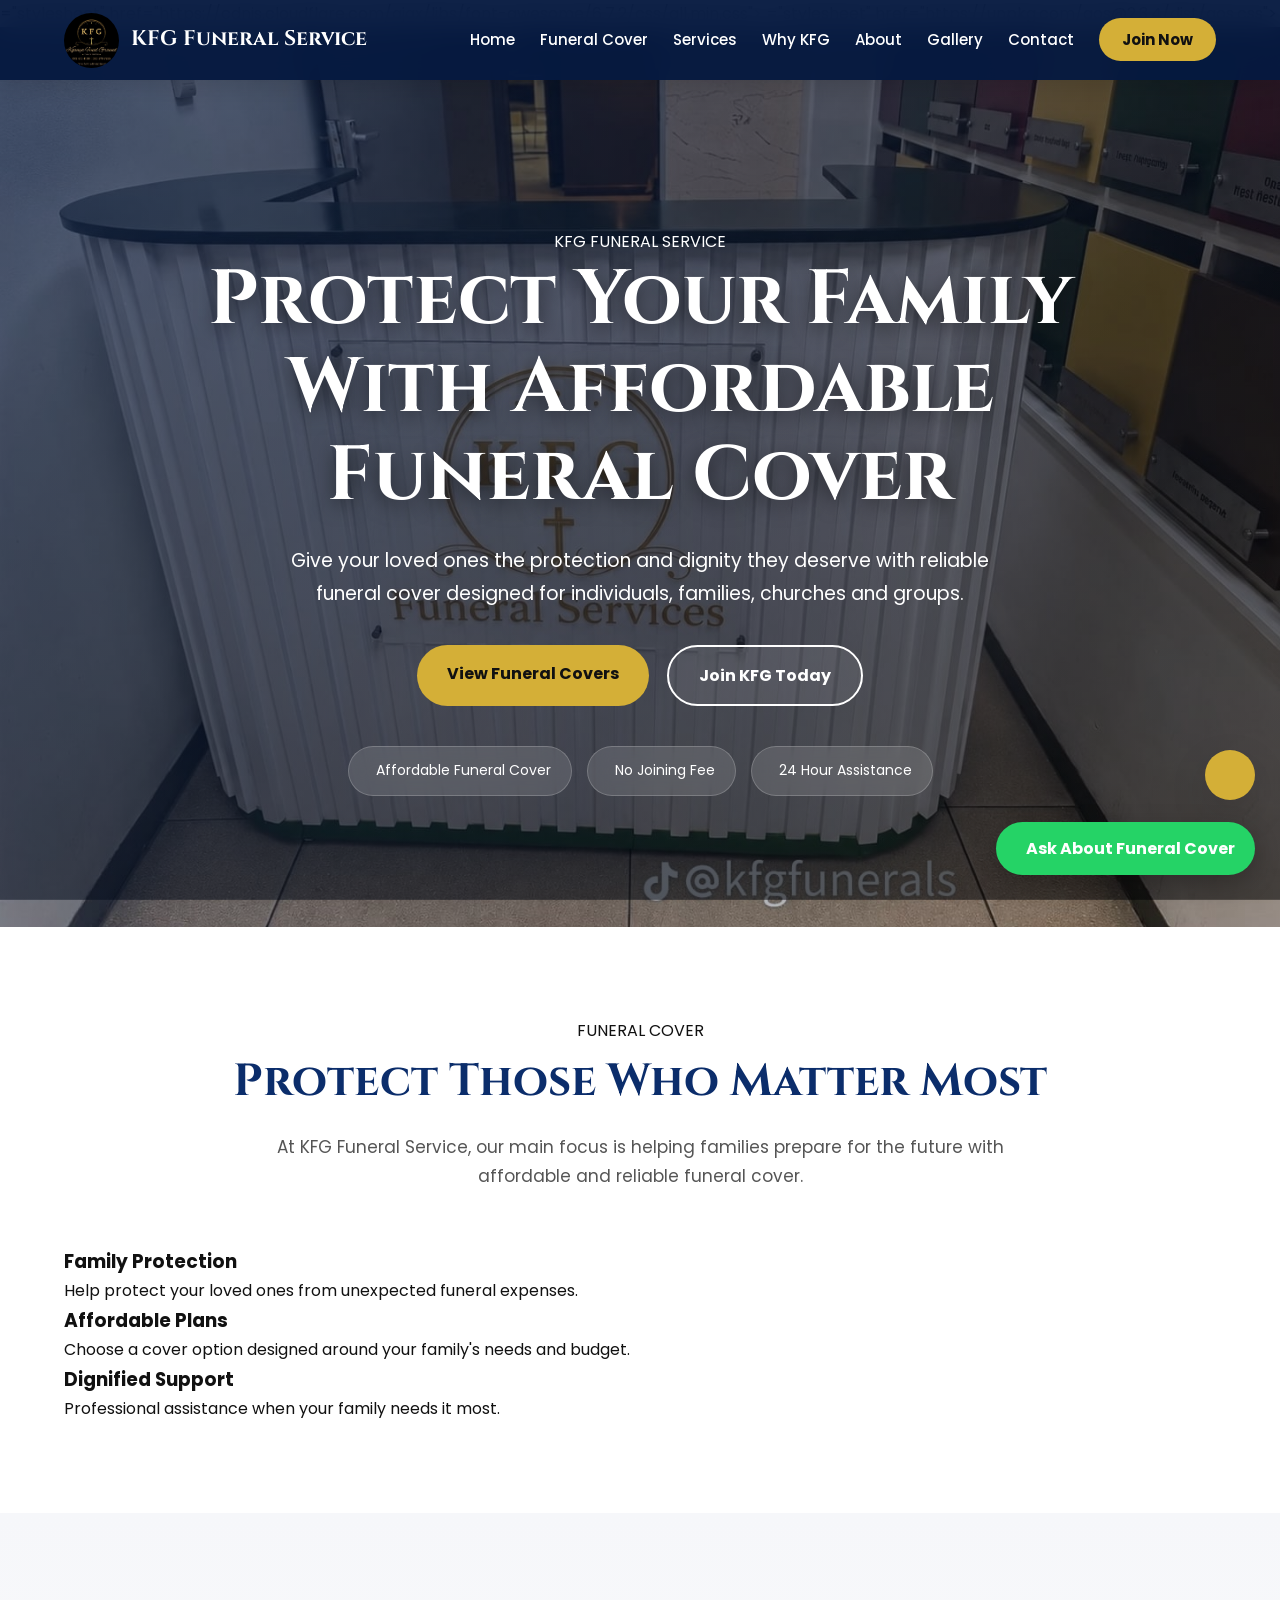
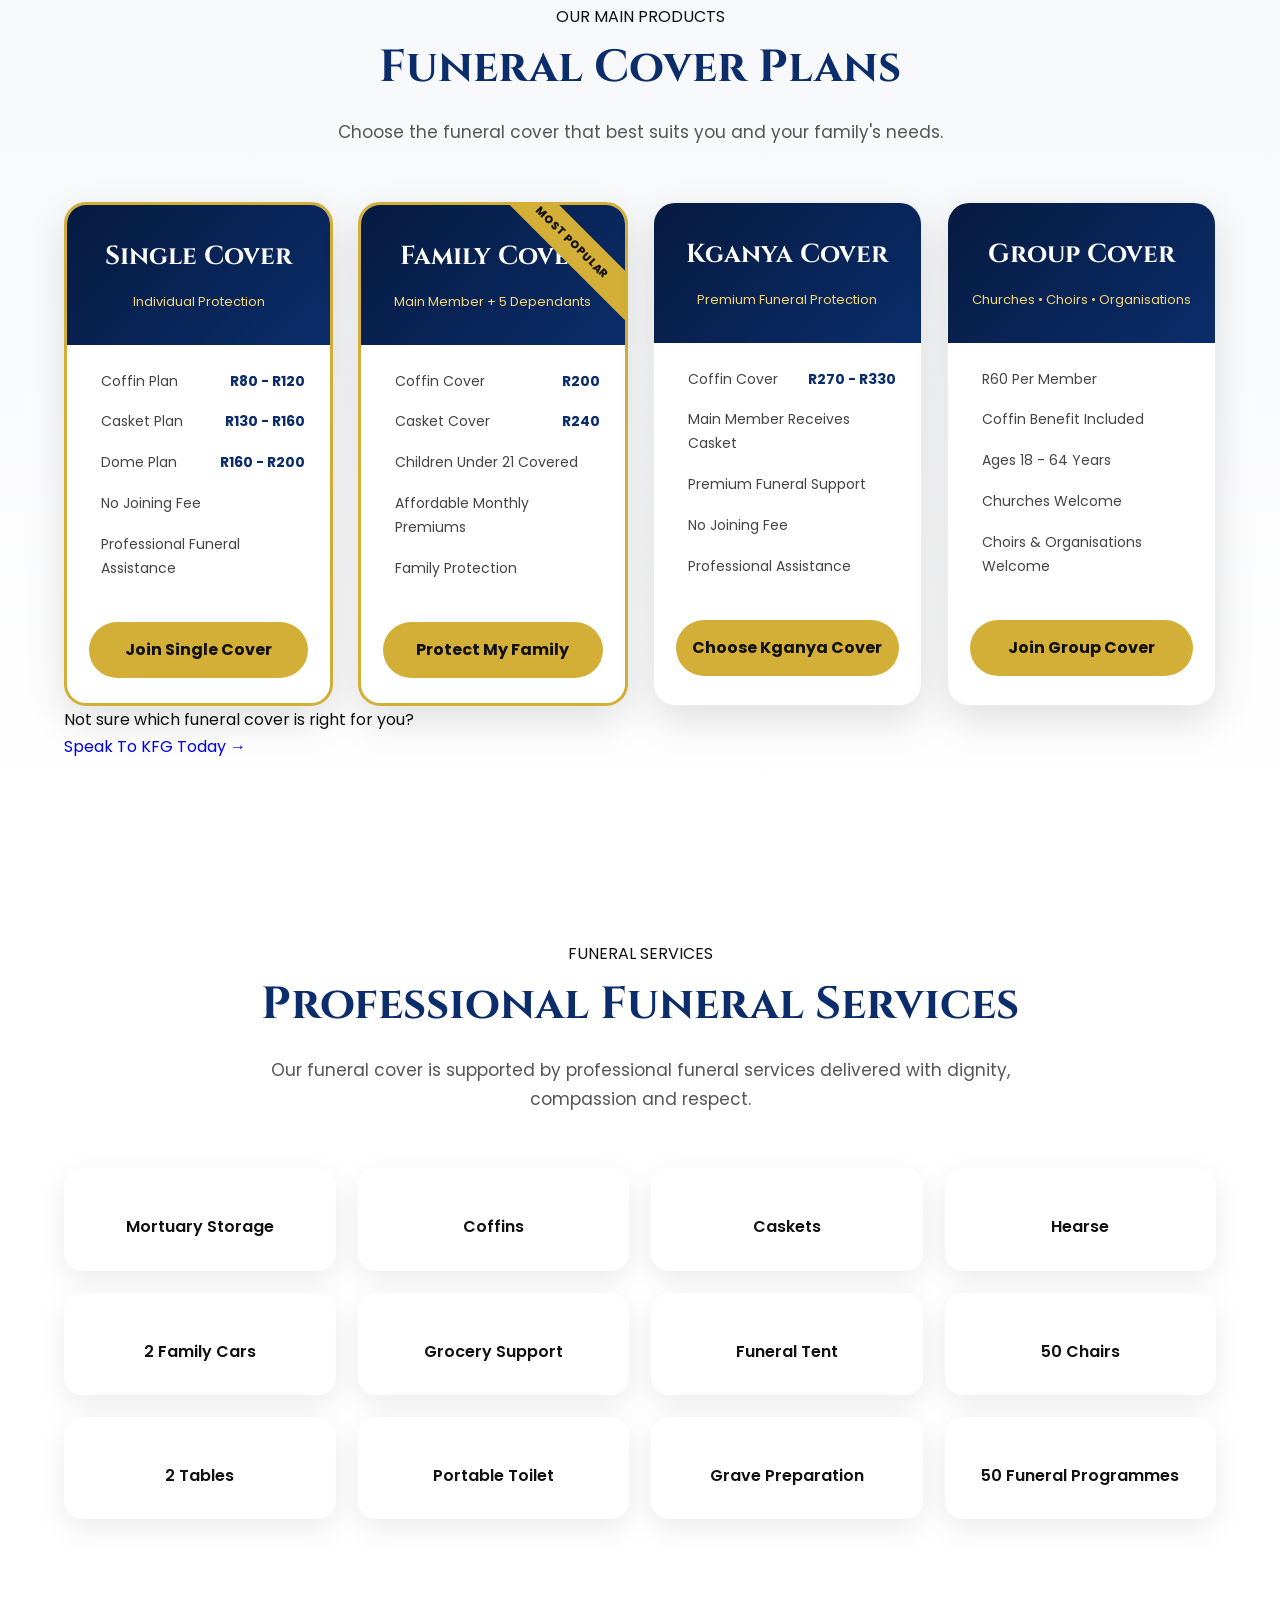
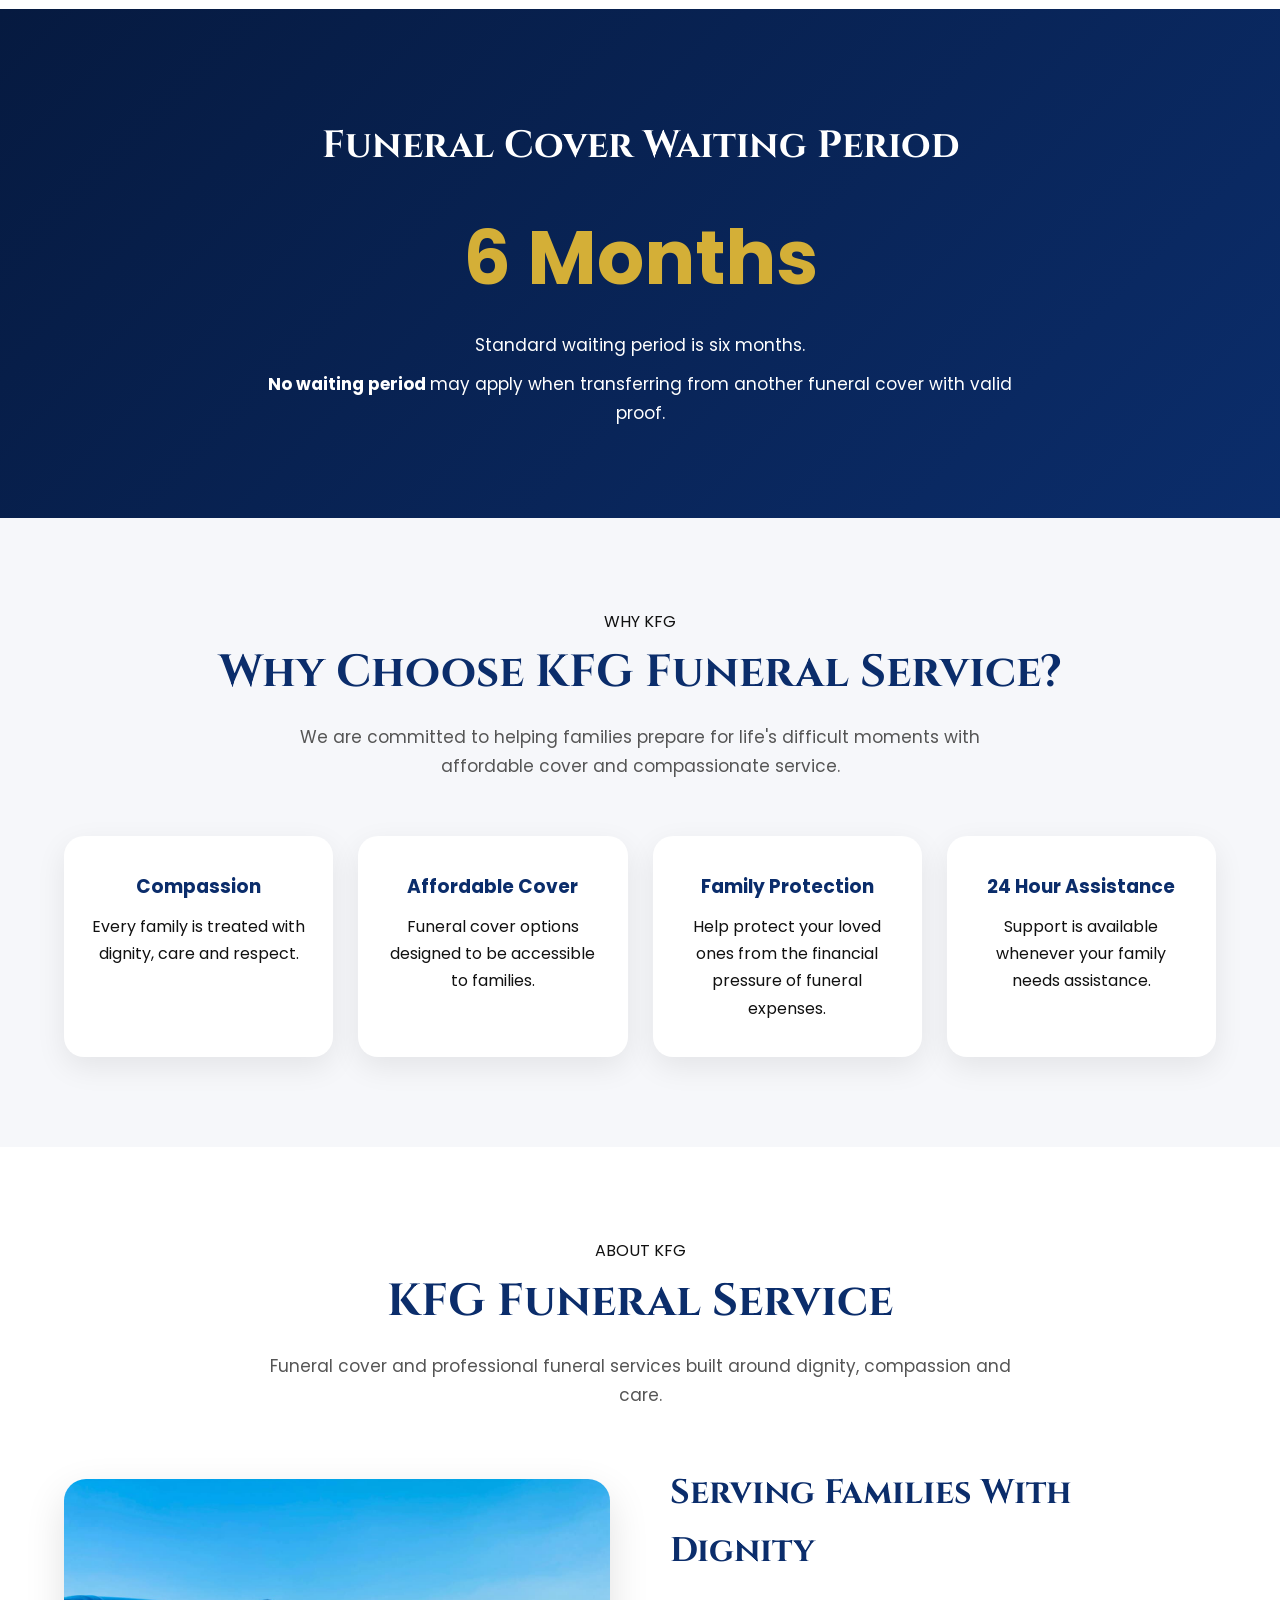
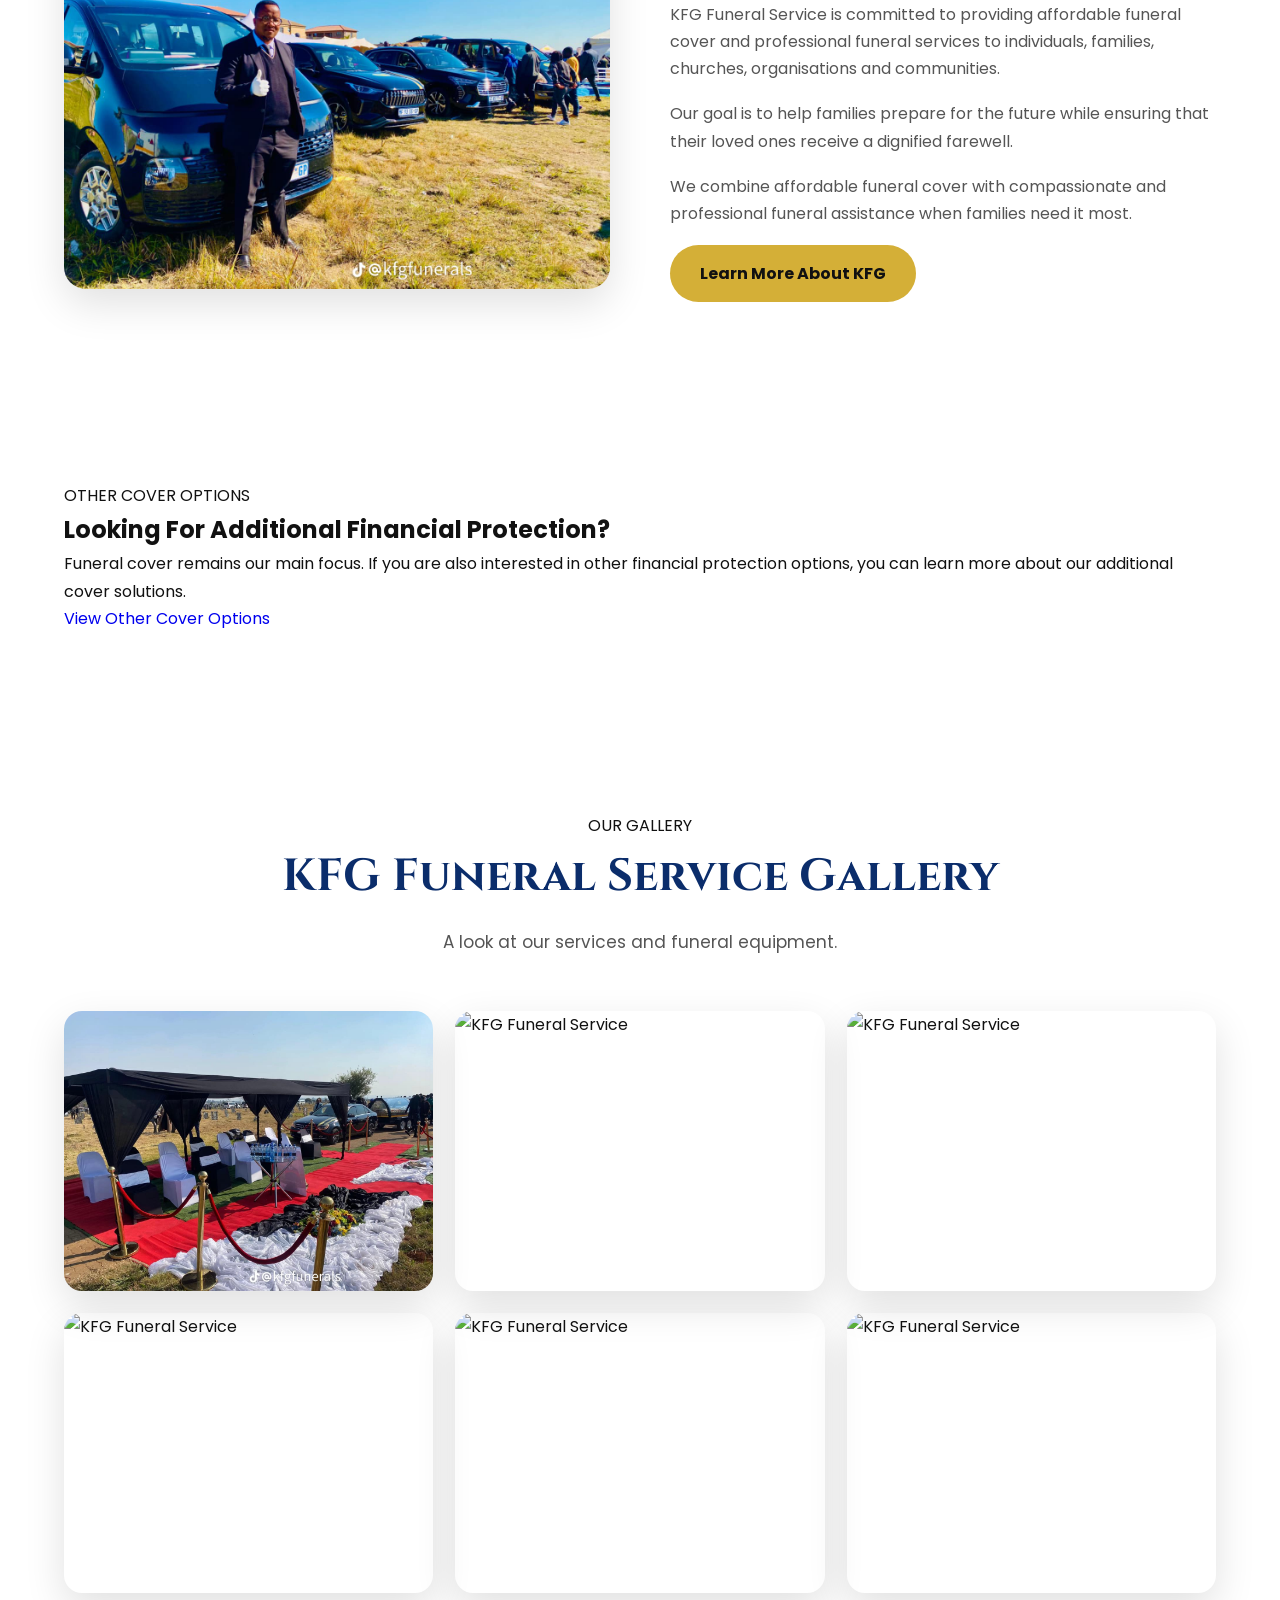
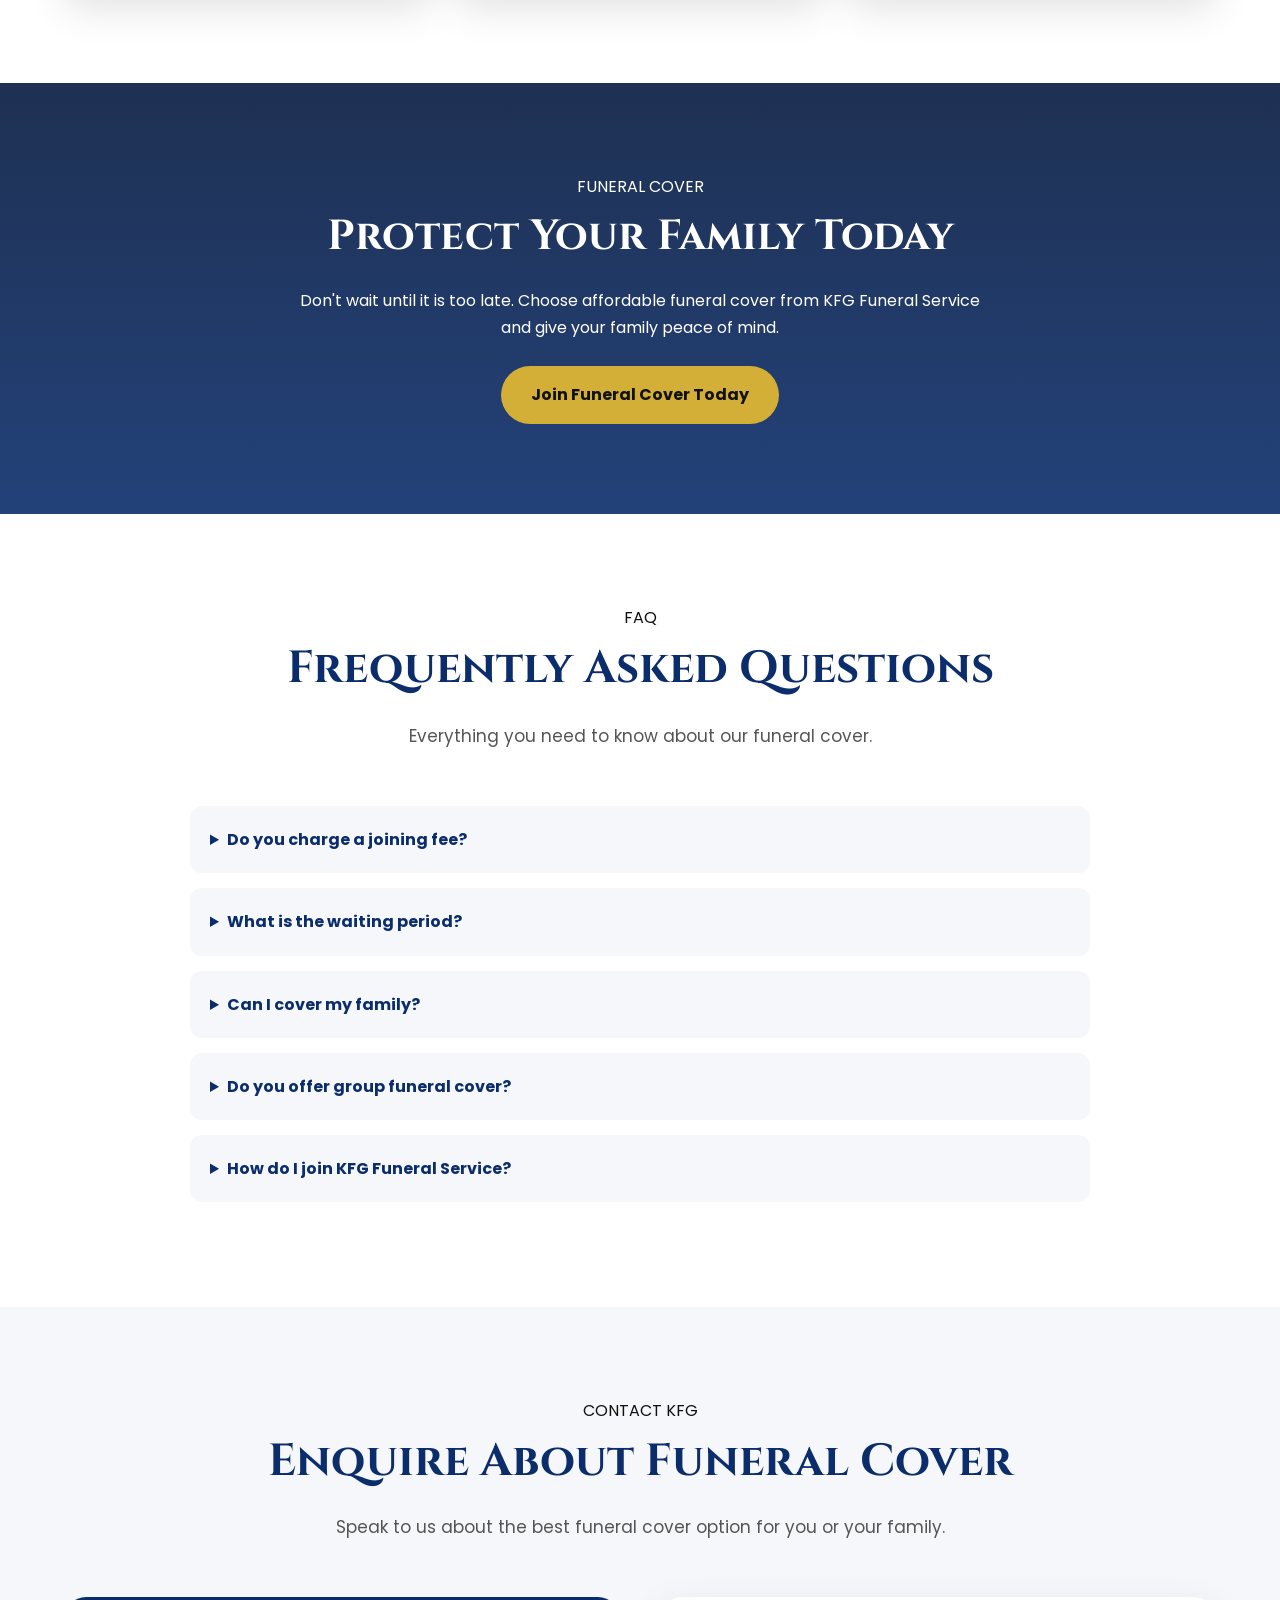
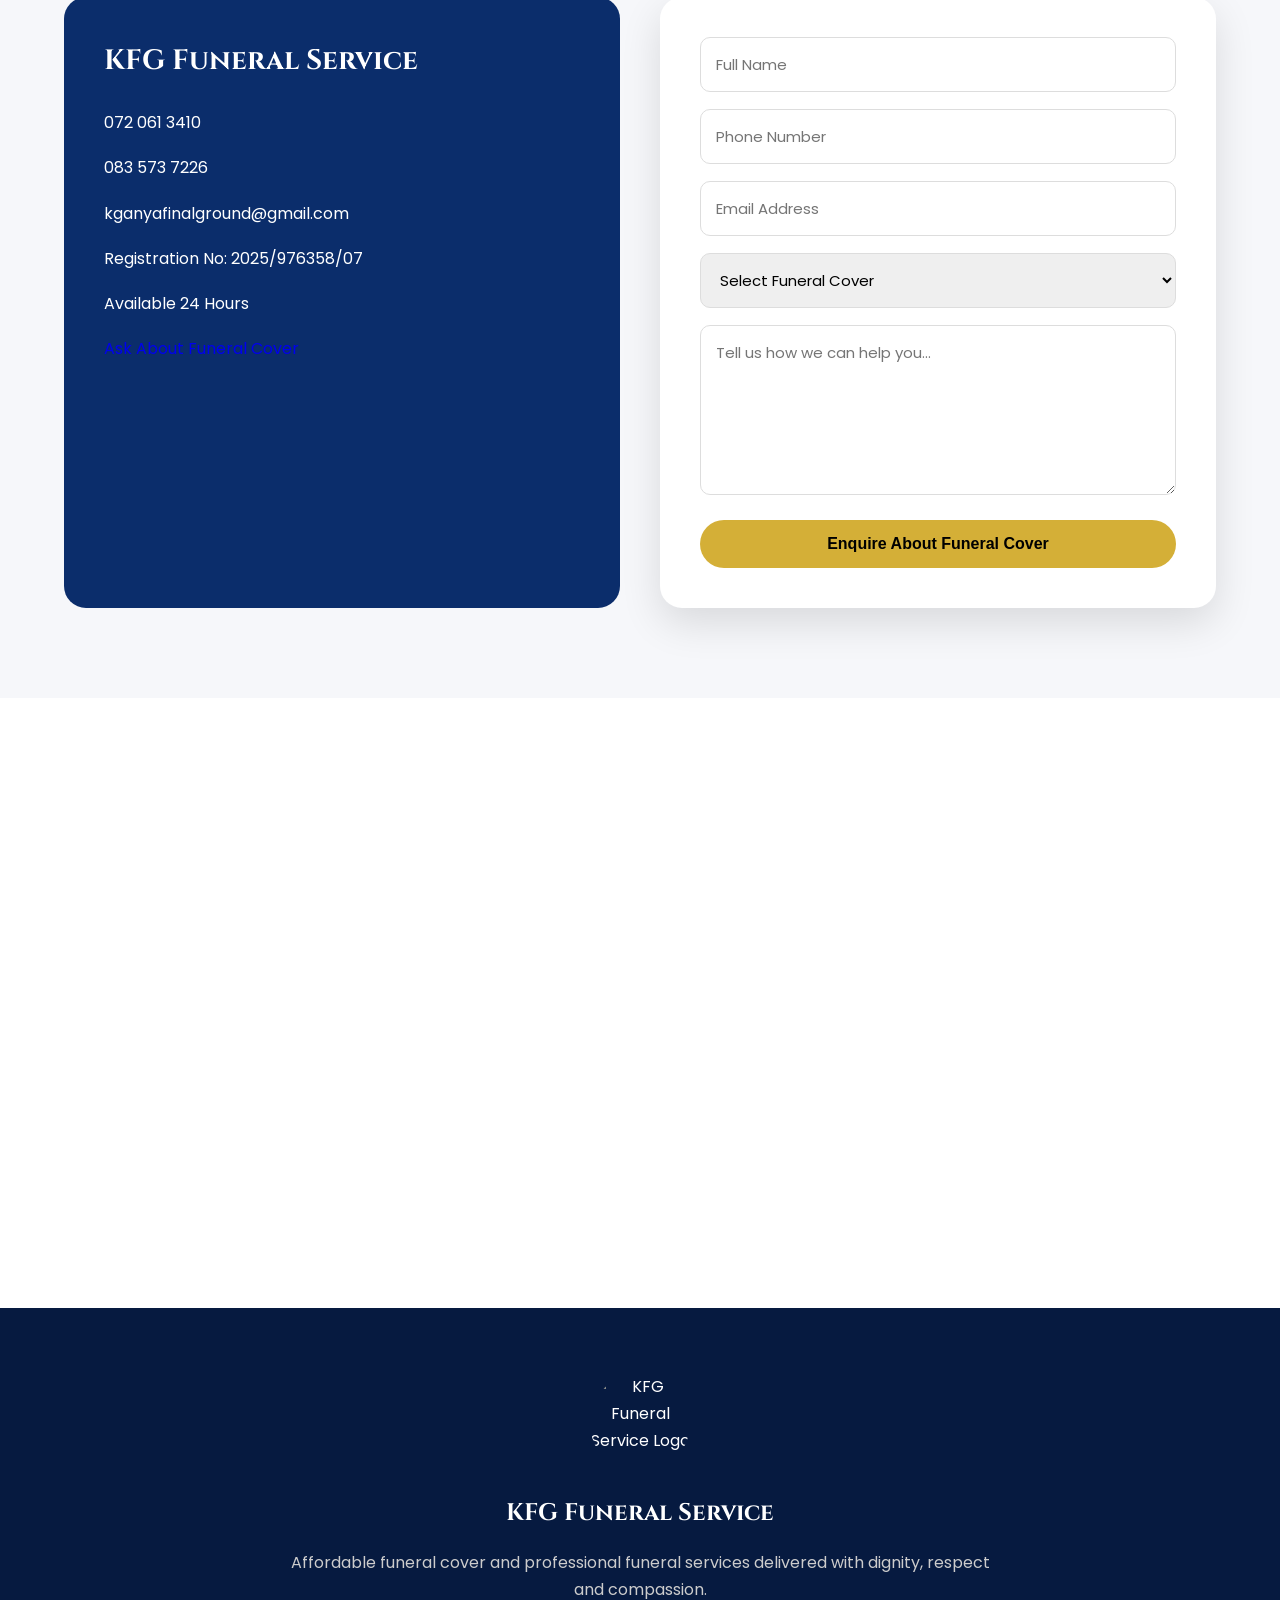
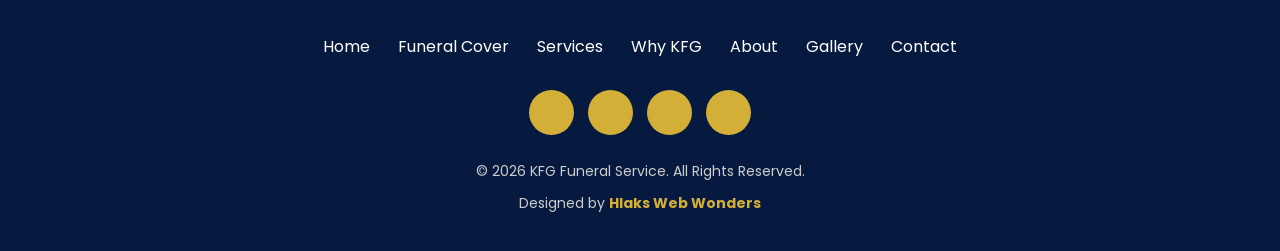
==== commit 8789d946: "Update print statement from 'Hello' to 'Goodbye'" ====
--- a/index.html
+++ b/index.html
@@ -1085,7 +1085,7 @@
             <div class="about-image"
                  data-aos="fade-right">
 
-                <img src="images/about.jpg"
+                <img src="images/fleet vehicles all black.jpeg"
                      alt="KFG Funeral Service">
 
             </div>
@@ -1224,7 +1224,7 @@
 
 
             <div class="gallery-item">
-                <img src="images/gallery1.jpg"
+                <img src="images/Grave side pgp picture.jpeg"
                      alt="KFG Funeral Service">
             </div>
 
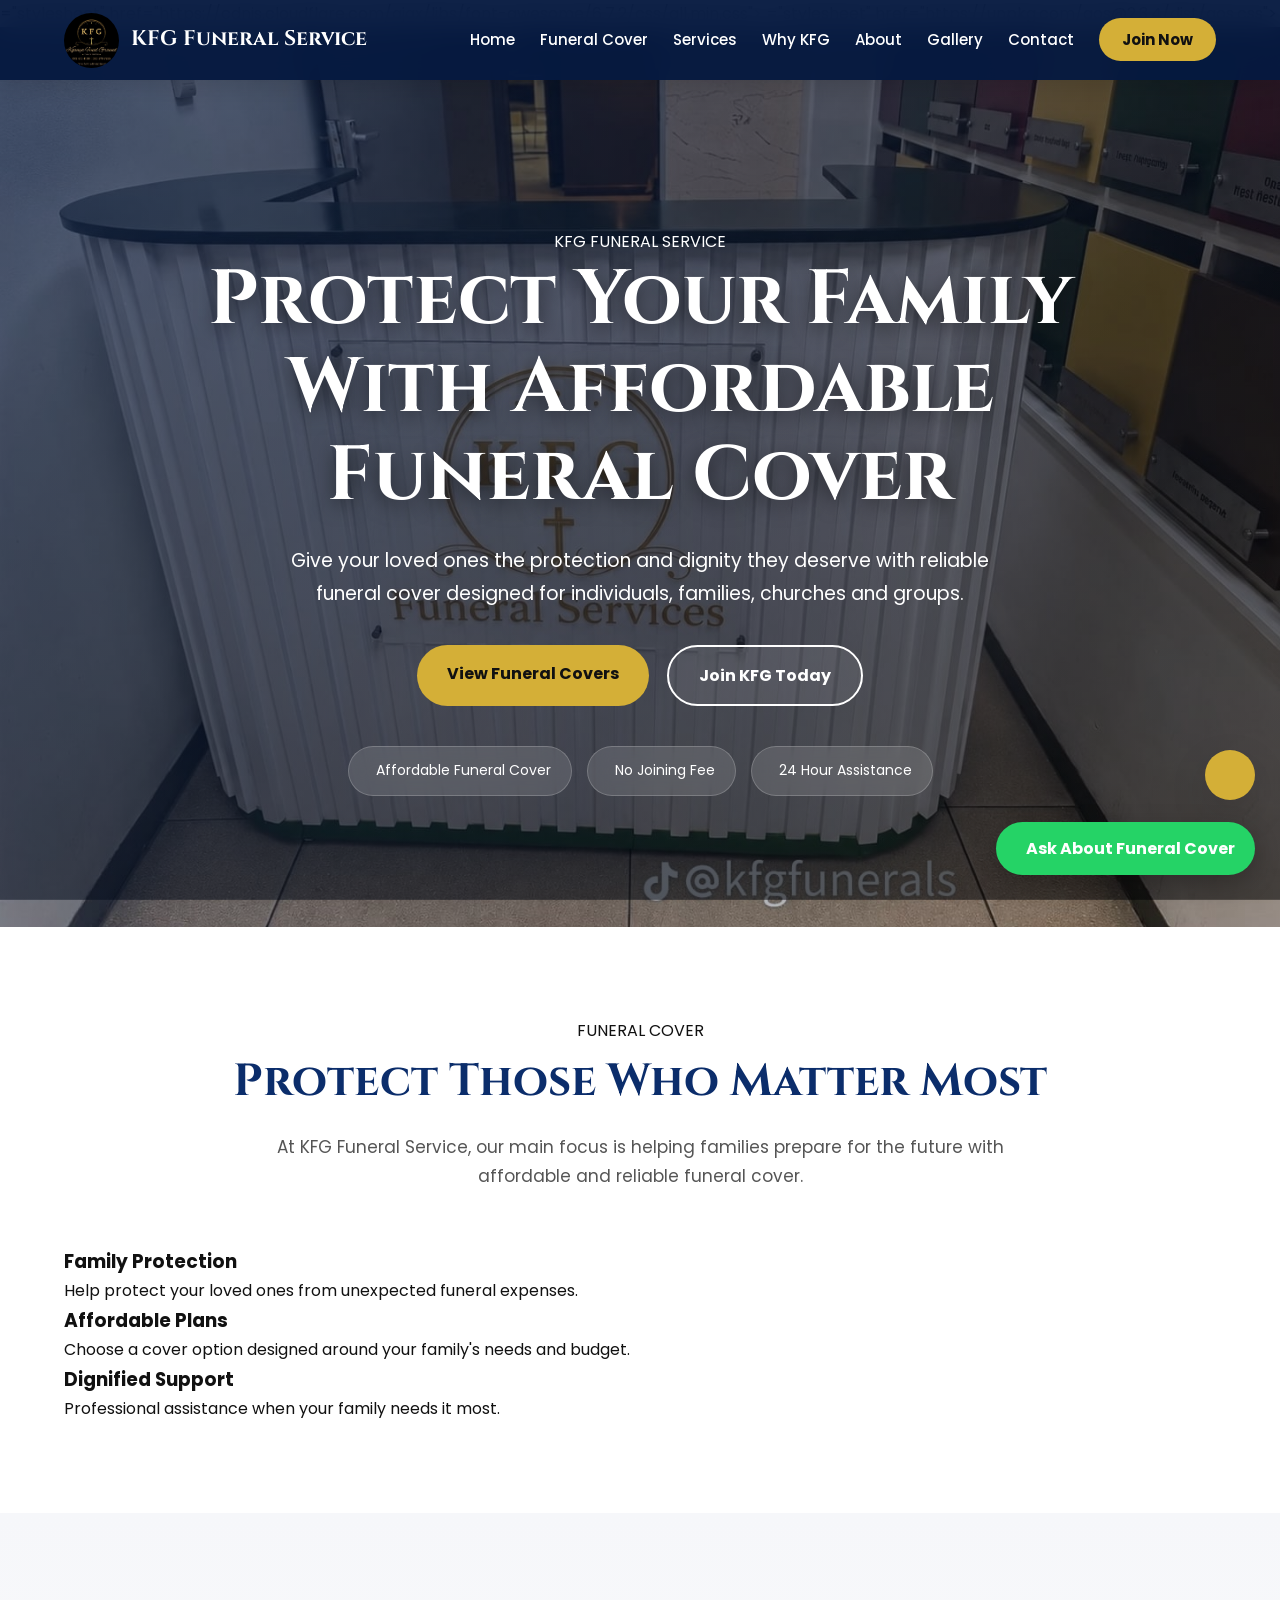
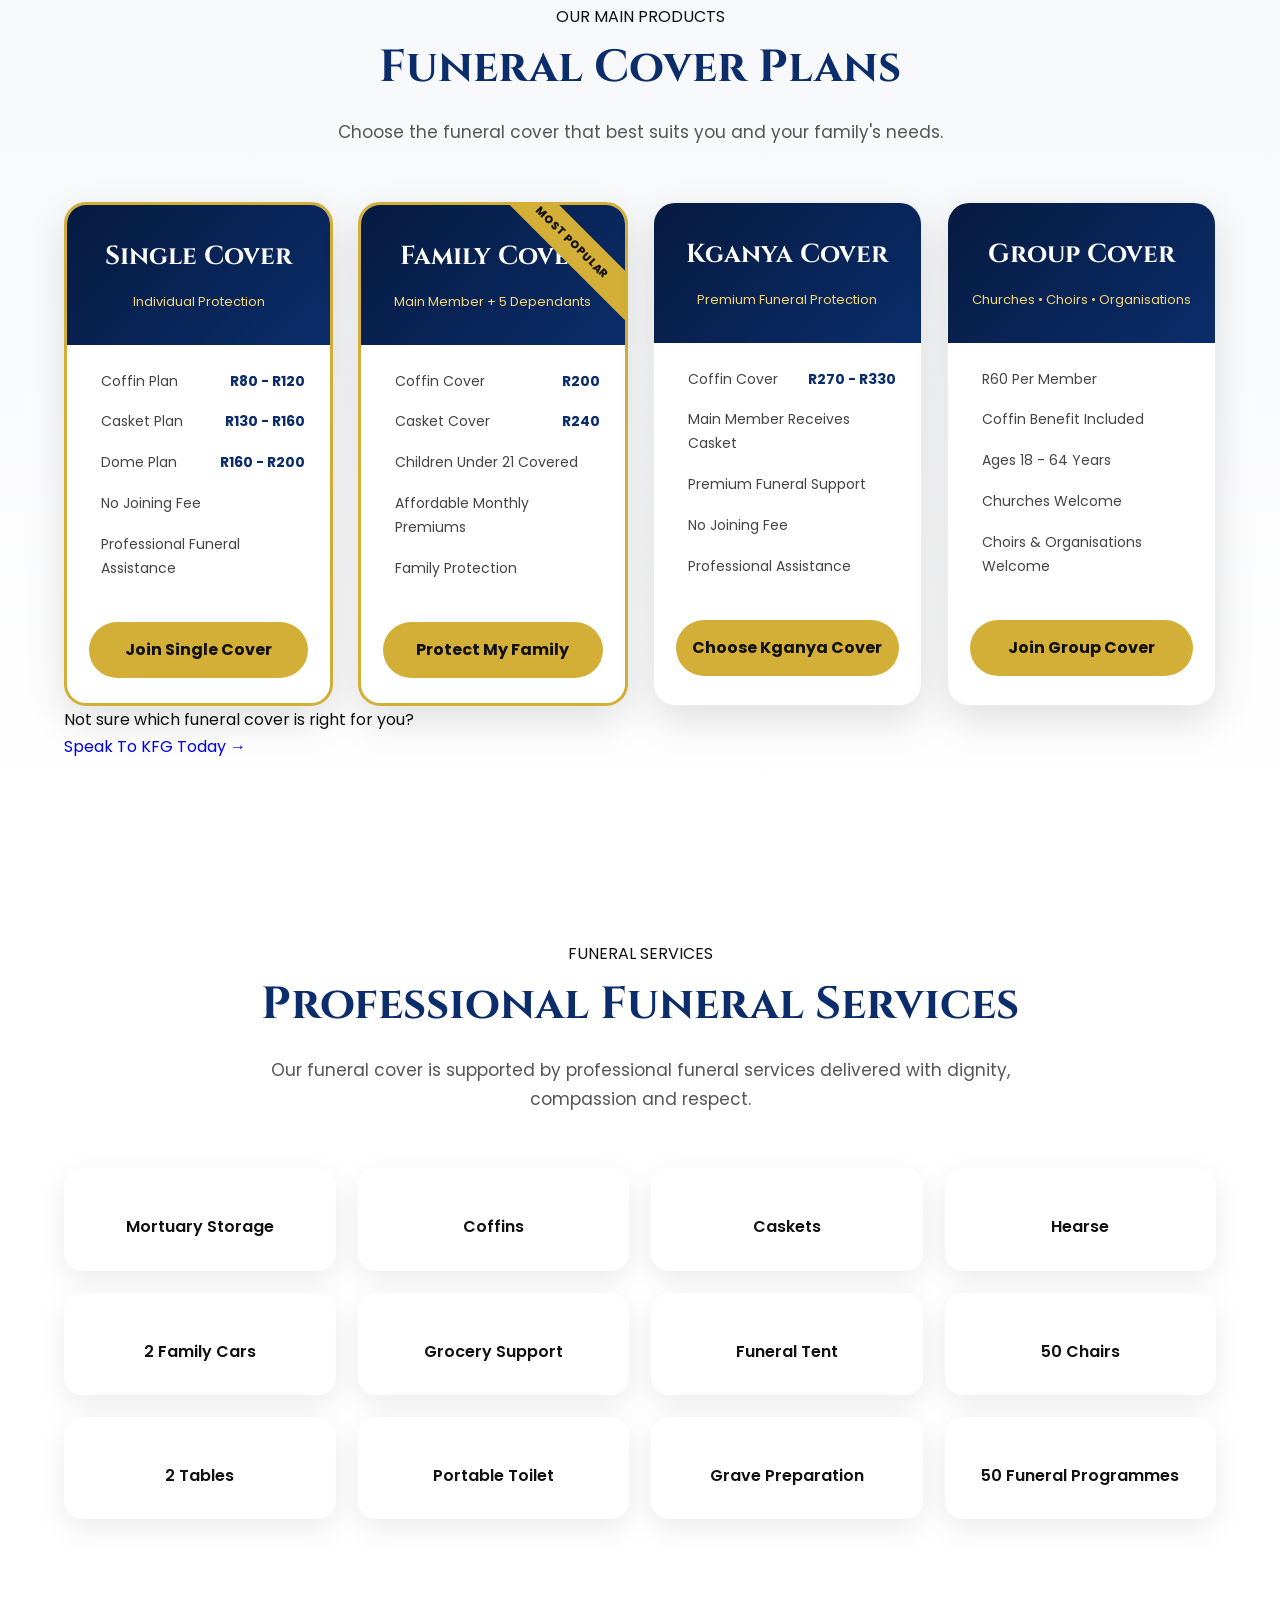
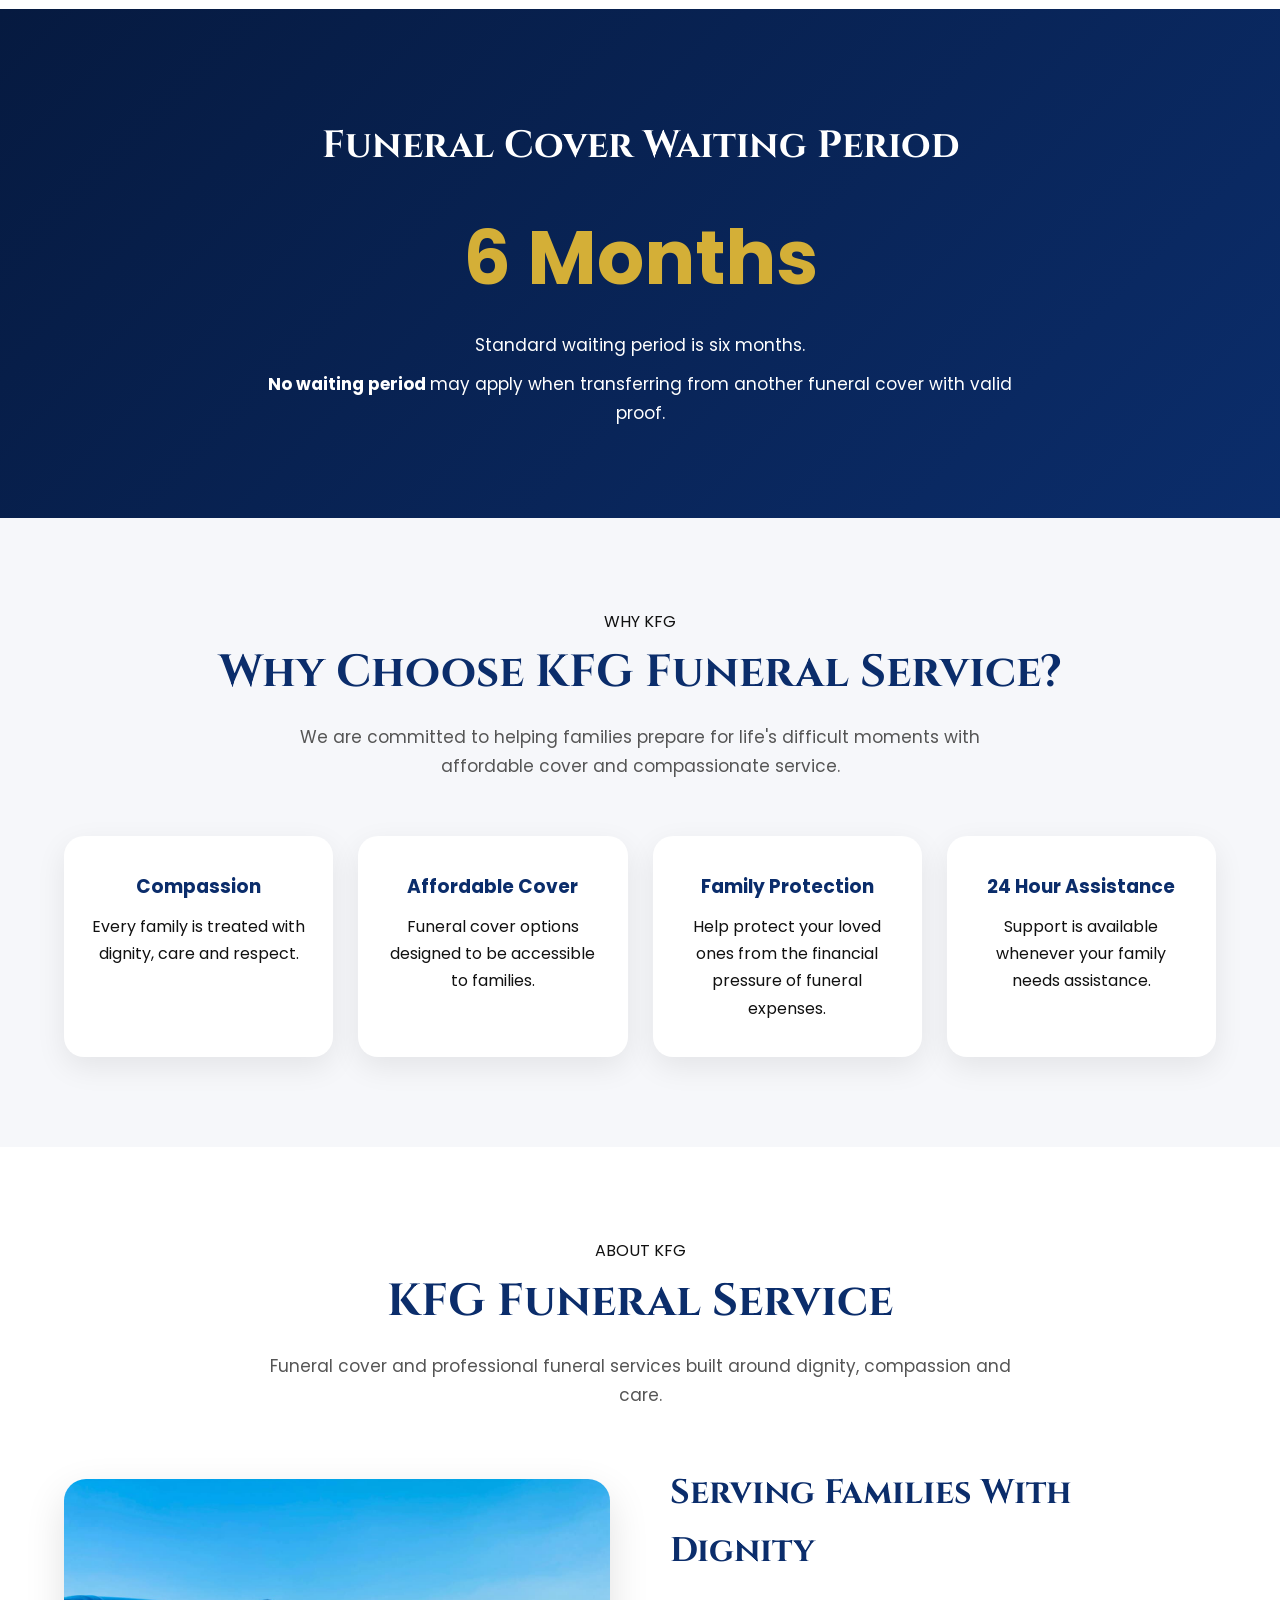
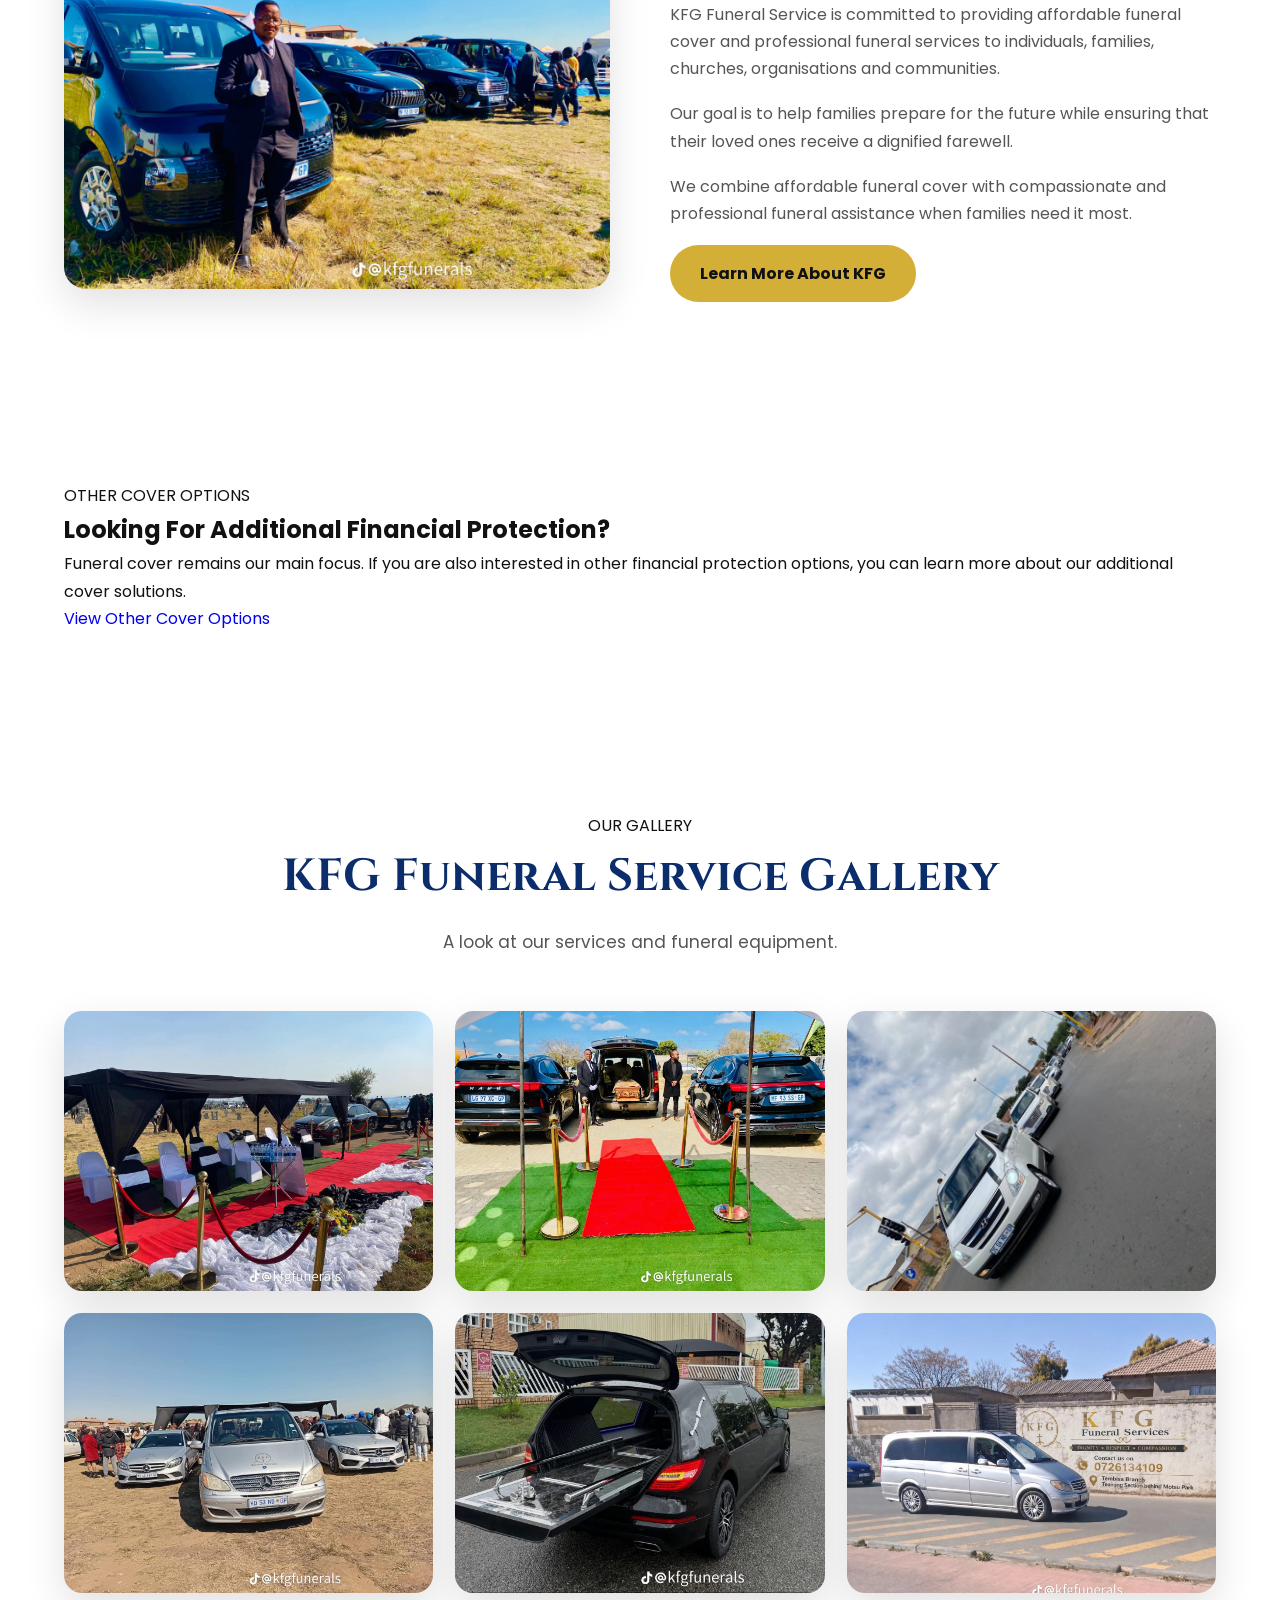
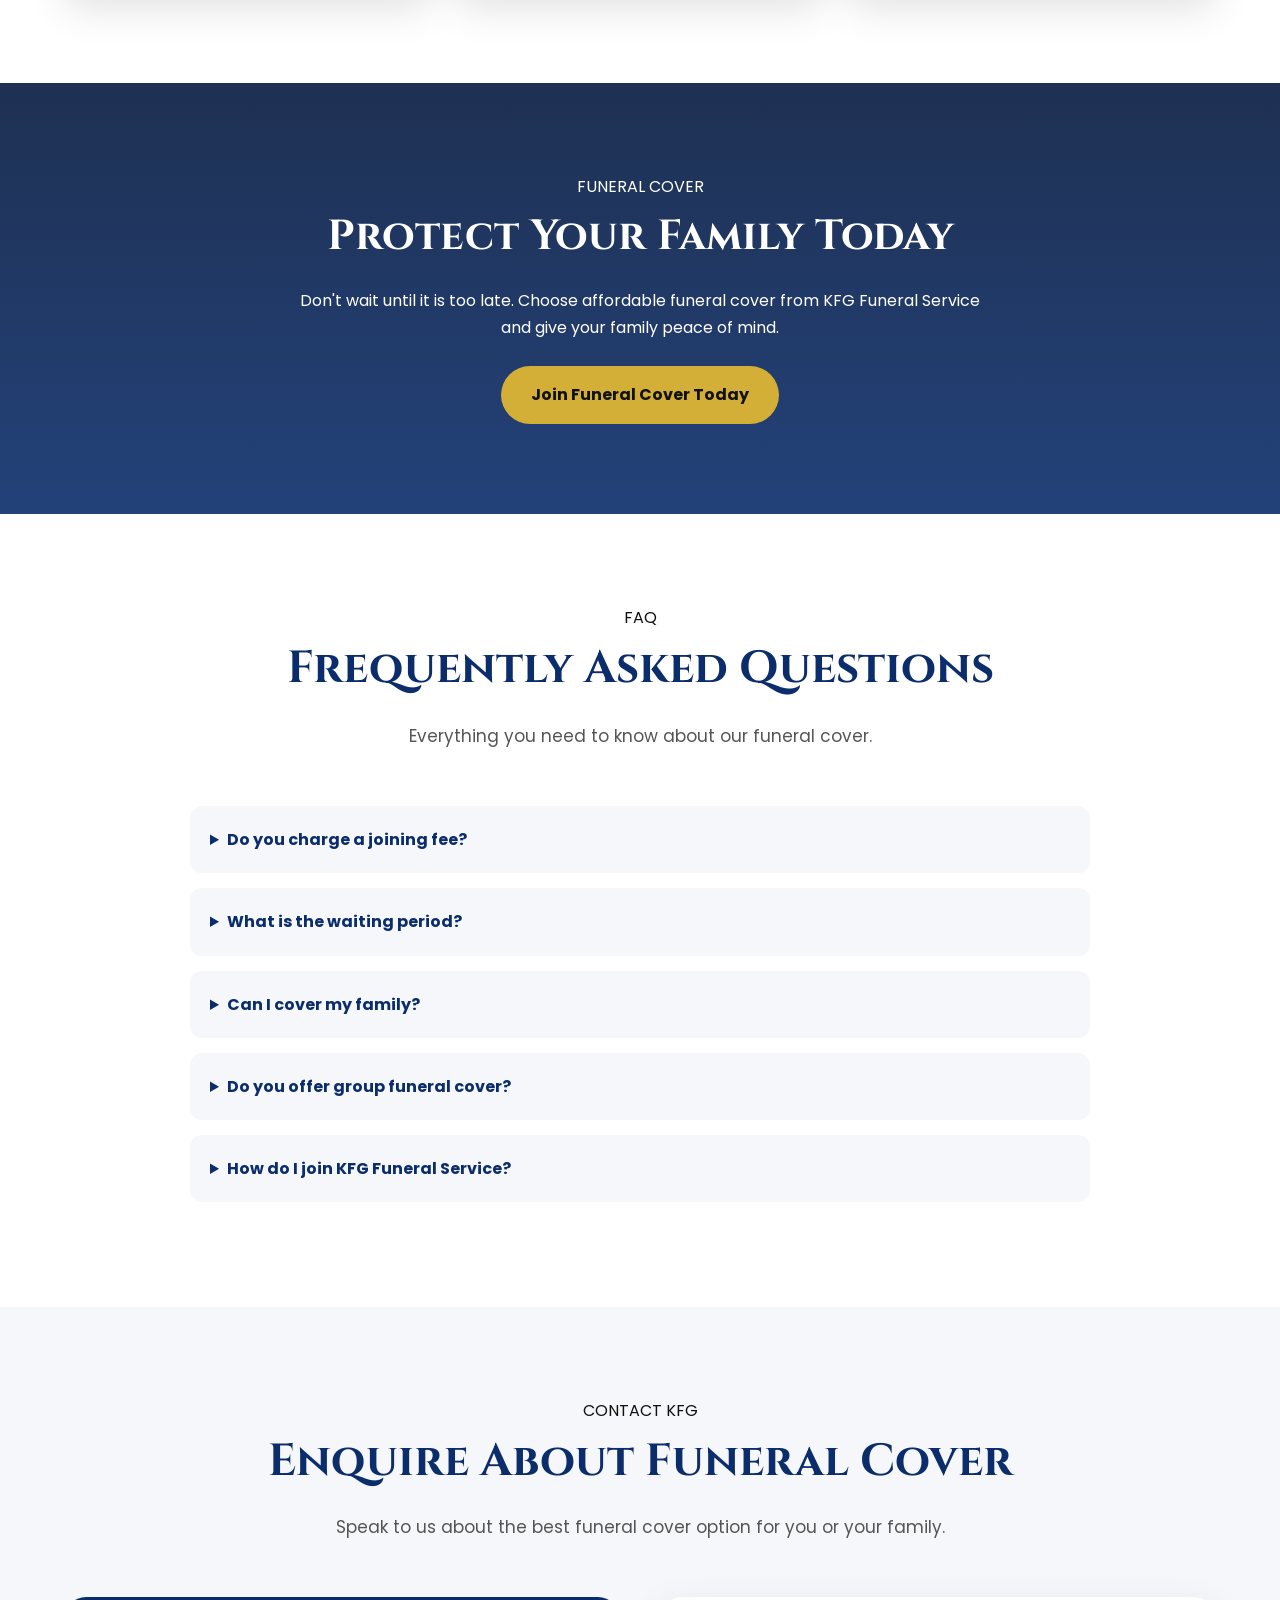
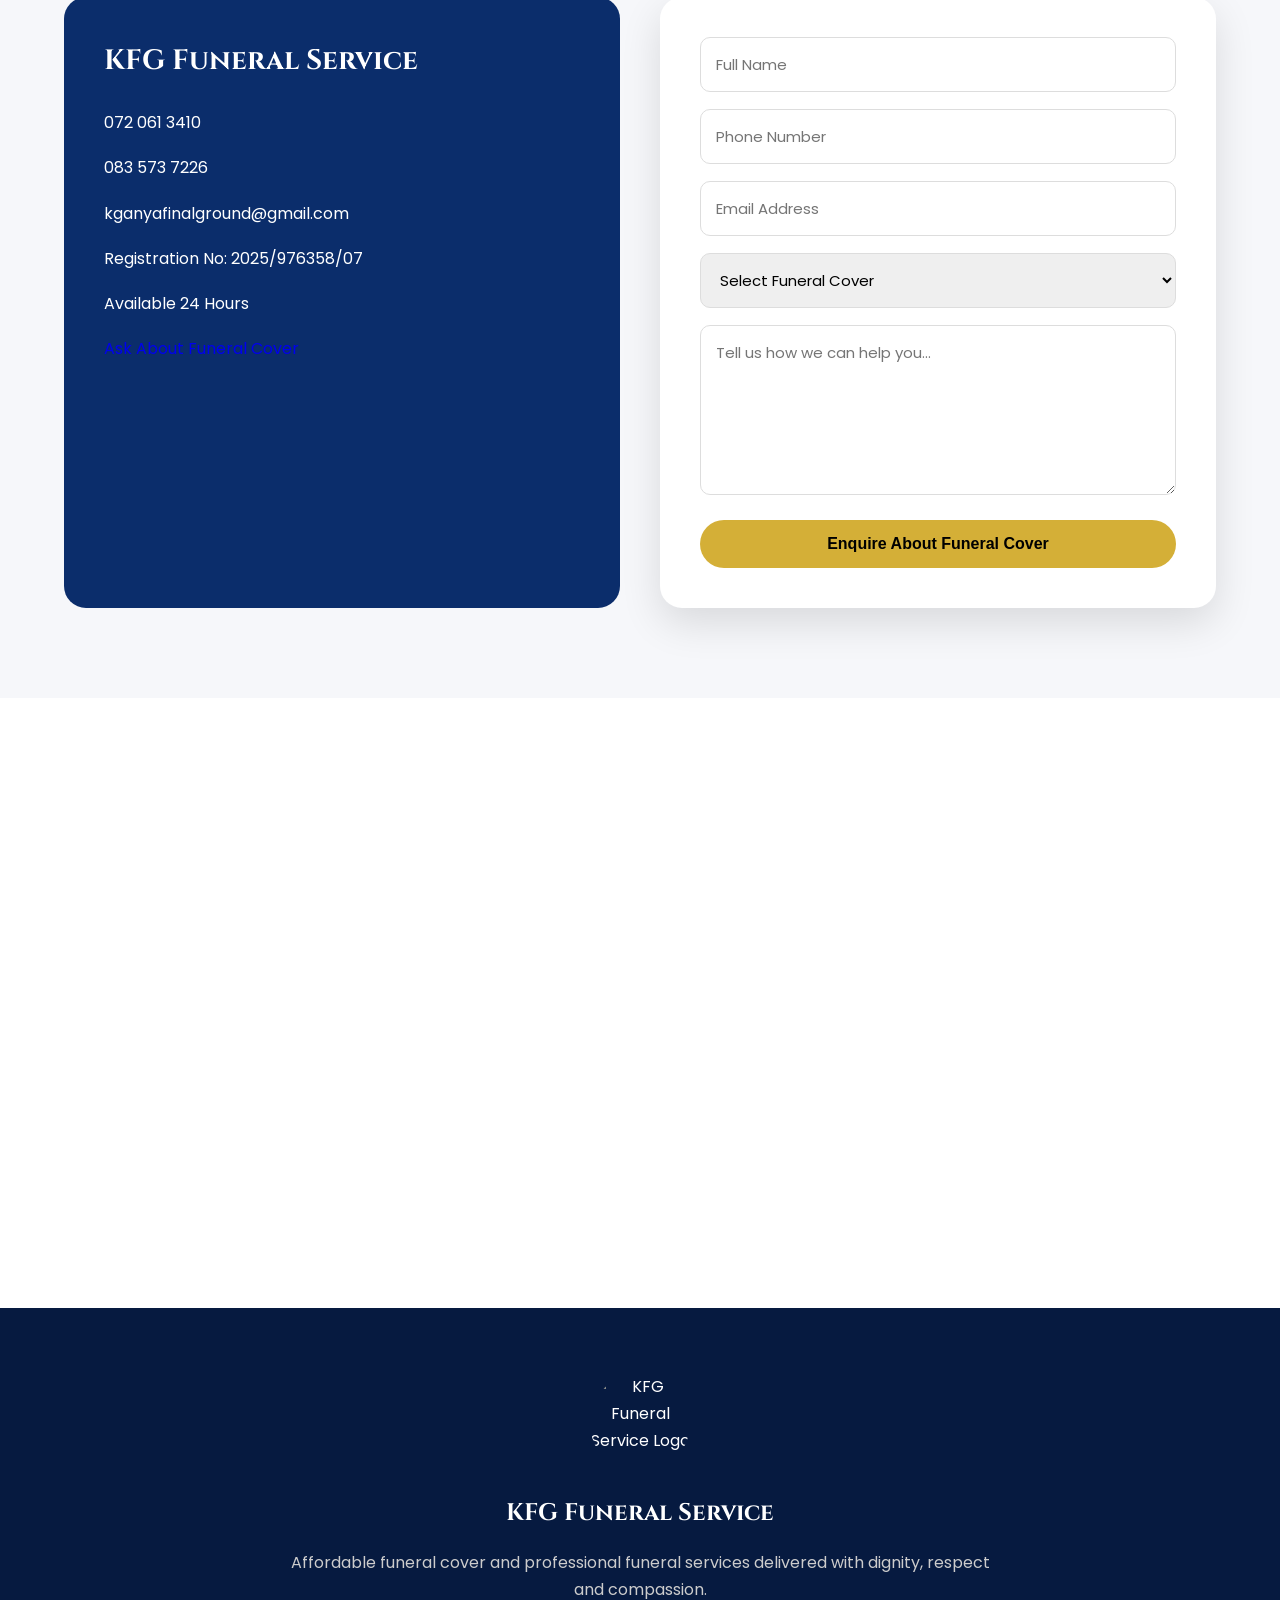
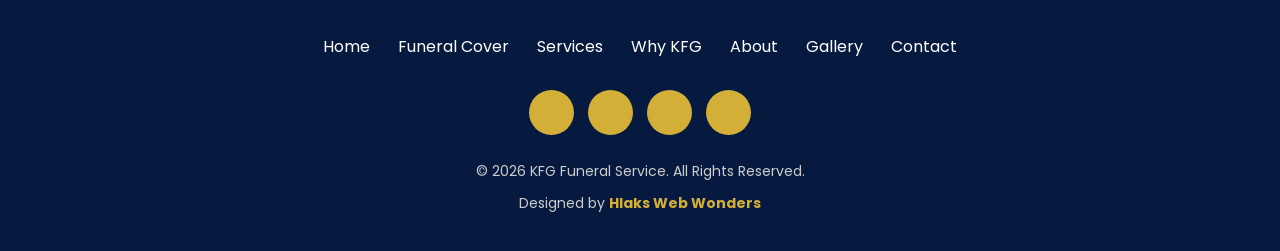
==== commit 6dbabb40: "Update print statement from 'Hello' to 'Goodbye'" ====
--- a/index.html
+++ b/index.html
@@ -1230,31 +1230,31 @@
 
 
             <div class="gallery-item">
-                <img src="images/gallery2.jpg"
+                <img src="images/images.jpeg"
                      alt="KFG Funeral Service">
             </div>
 
 
             <div class="gallery-item">
-                <img src="images/gallery3.jpg"
+                <img src="images/vehicles pgp 2.jpg"
                      alt="KFG Funeral Service">
             </div>
 
 
             <div class="gallery-item">
-                <img src="images/gallery4.jpg"
+                <img src="images/vehicles pgp 3.jpeg"
                      alt="KFG Funeral Service">
             </div>
 
 
             <div class="gallery-item">
-                <img src="images/gallery5.jpg"
+                <img src="images/vehicles pgp 4.jpeg"
                      alt="KFG Funeral Service">
             </div>
 
 
             <div class="gallery-item">
-                <img src="images/gallery6.jpg"
+                <img src="images/vehicles pgp 5.jpeg"
                      alt="KFG Funeral Service">
             </div>
 
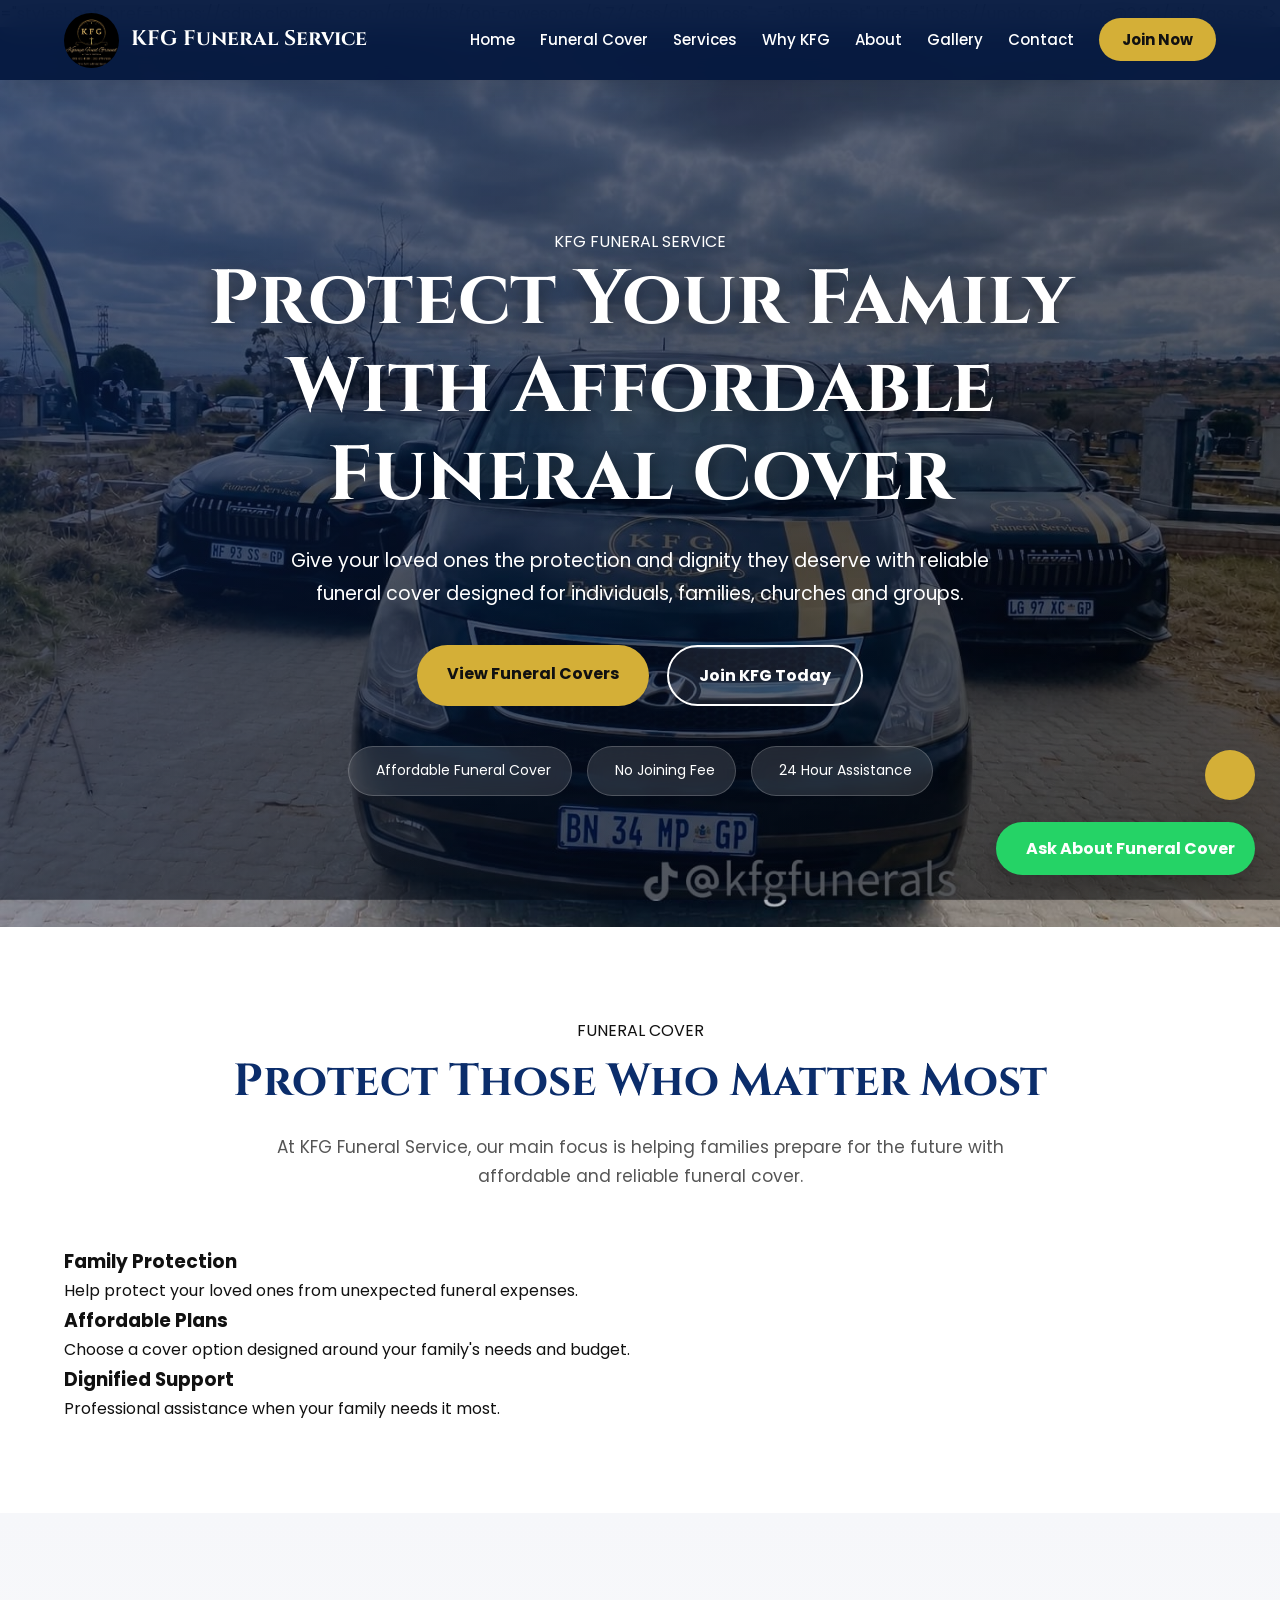
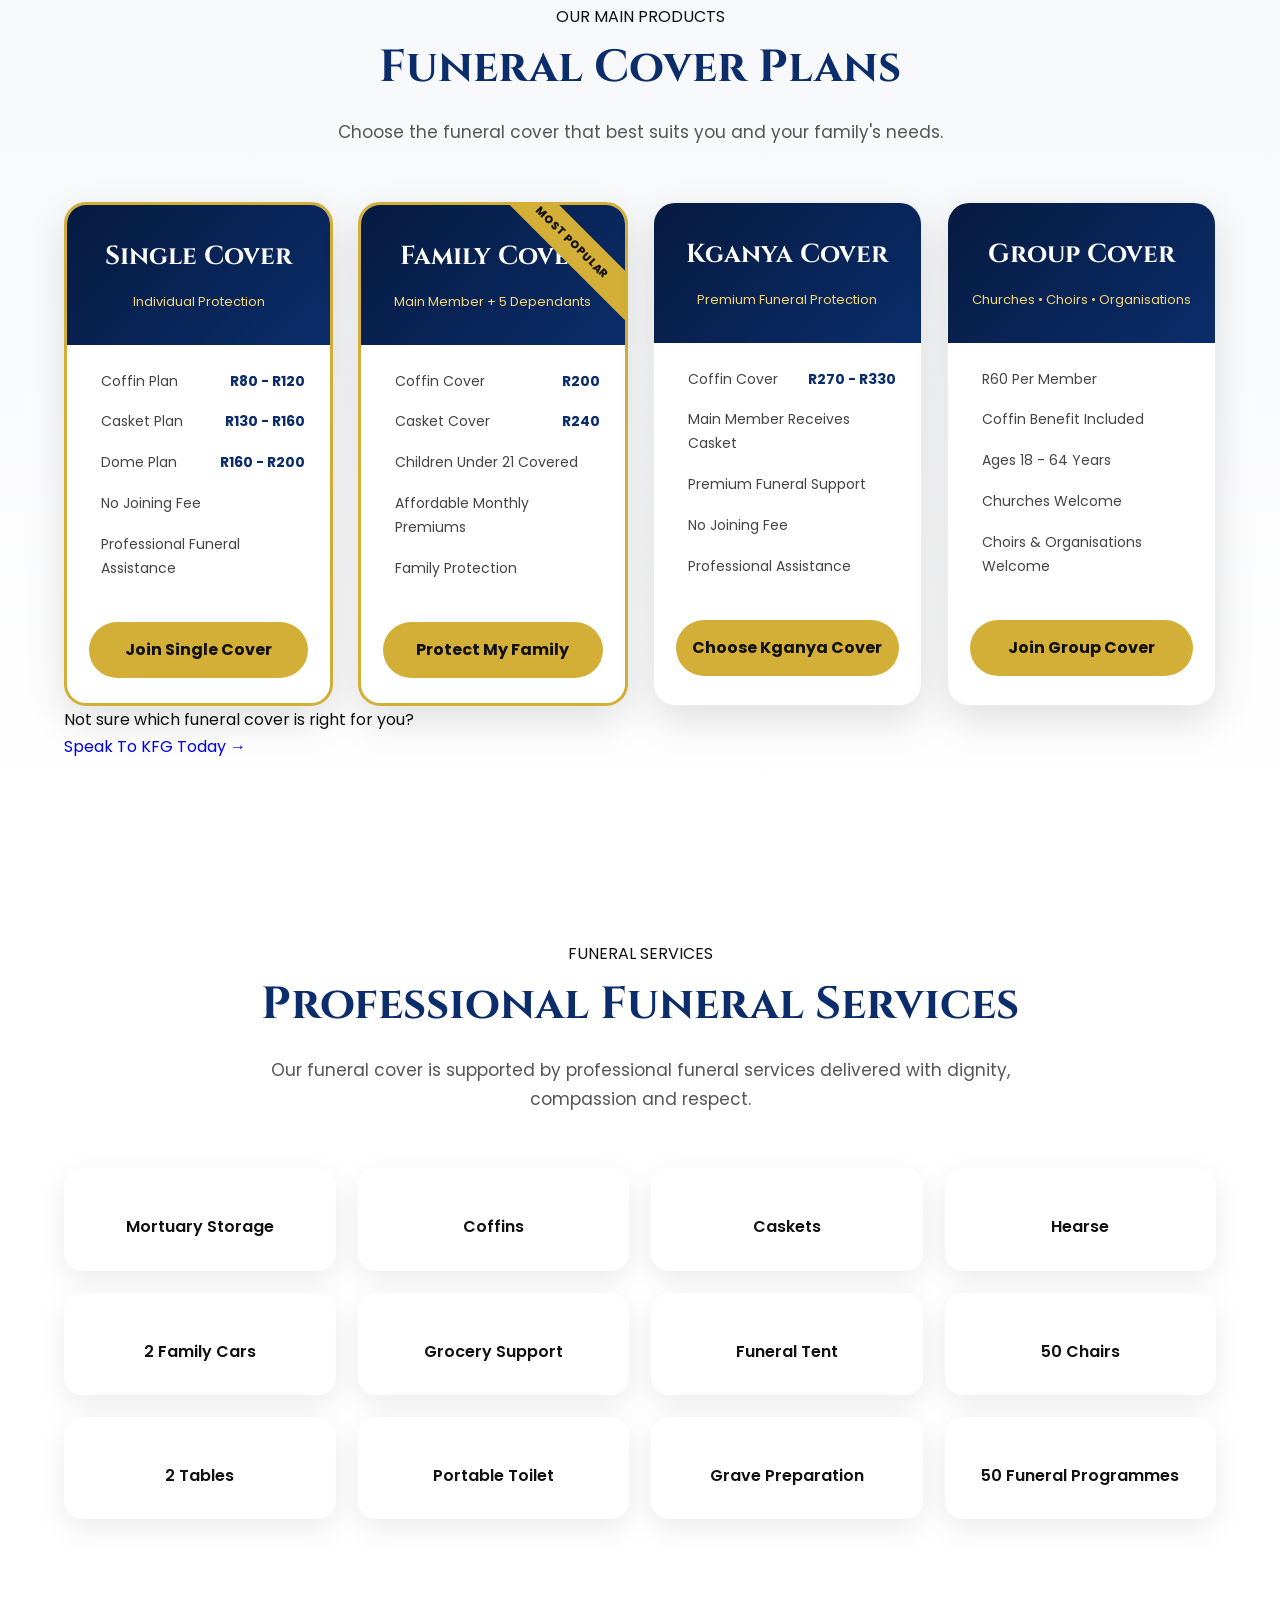
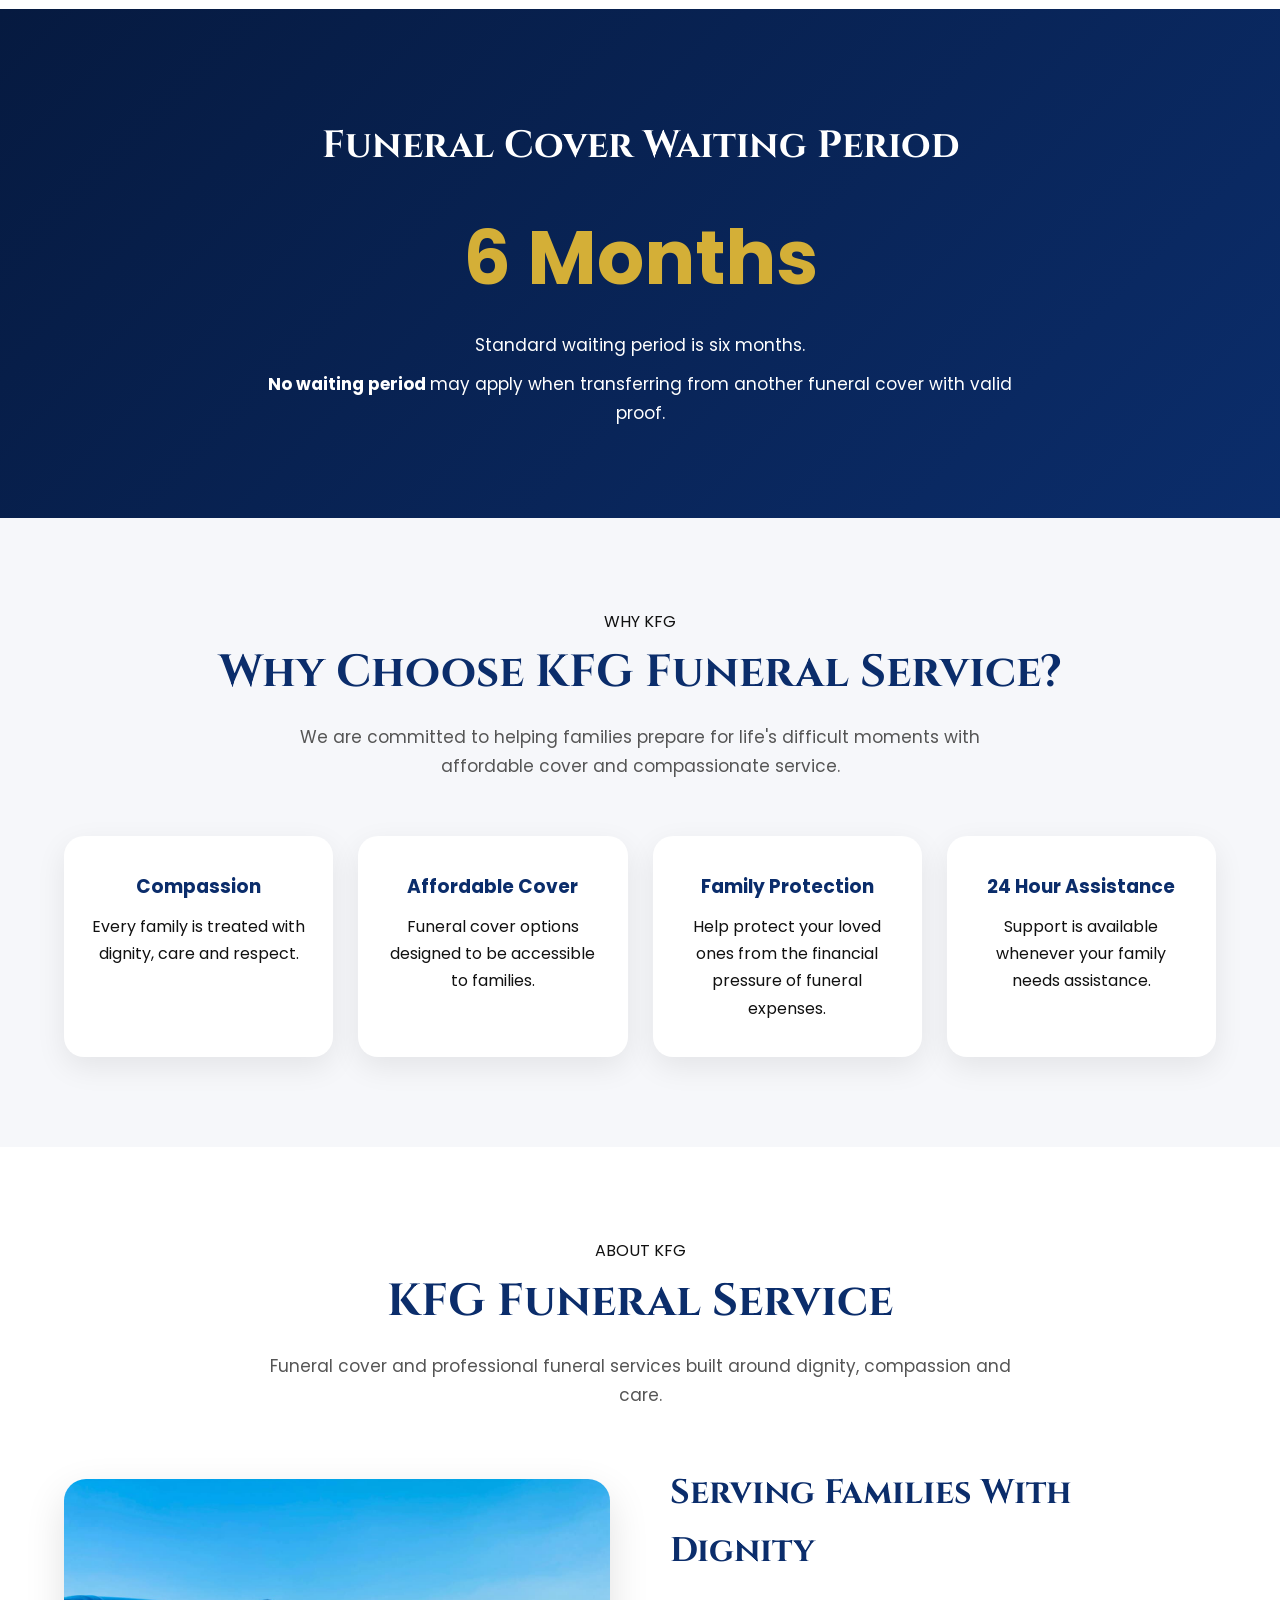
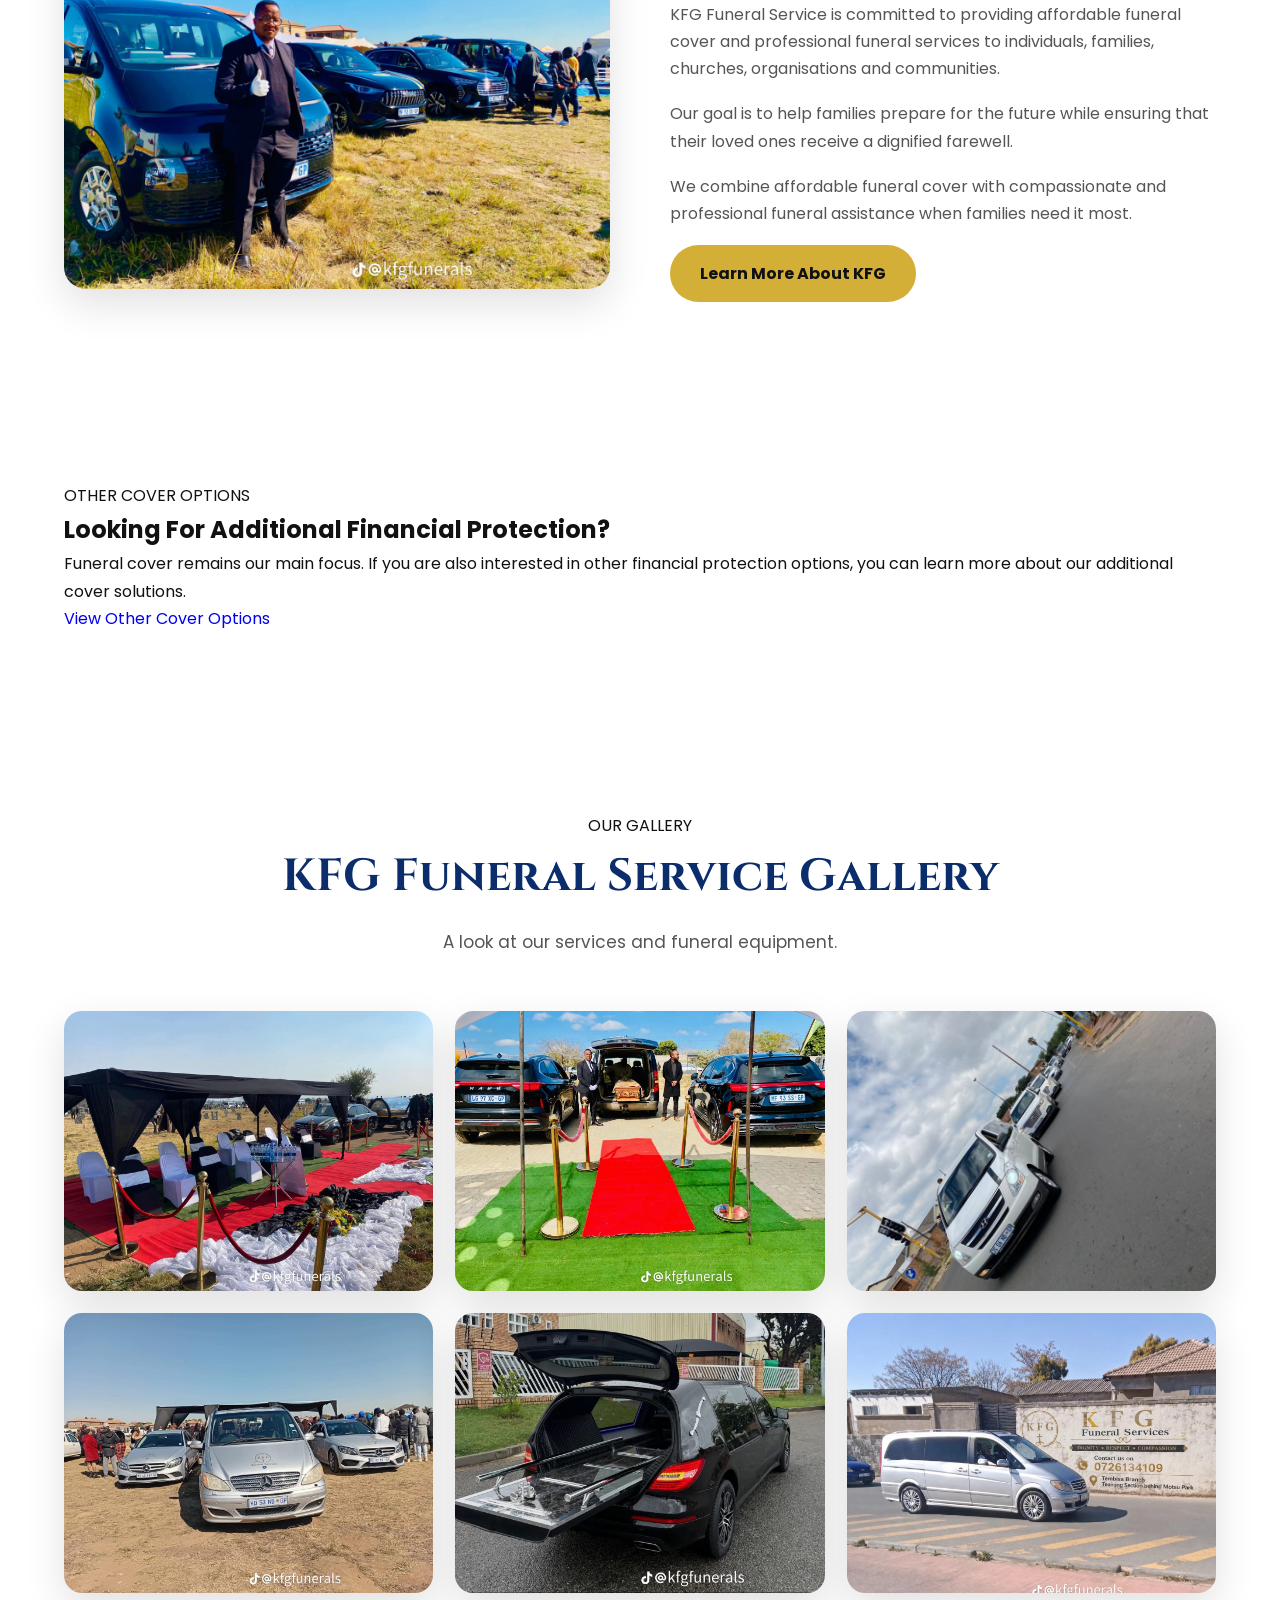
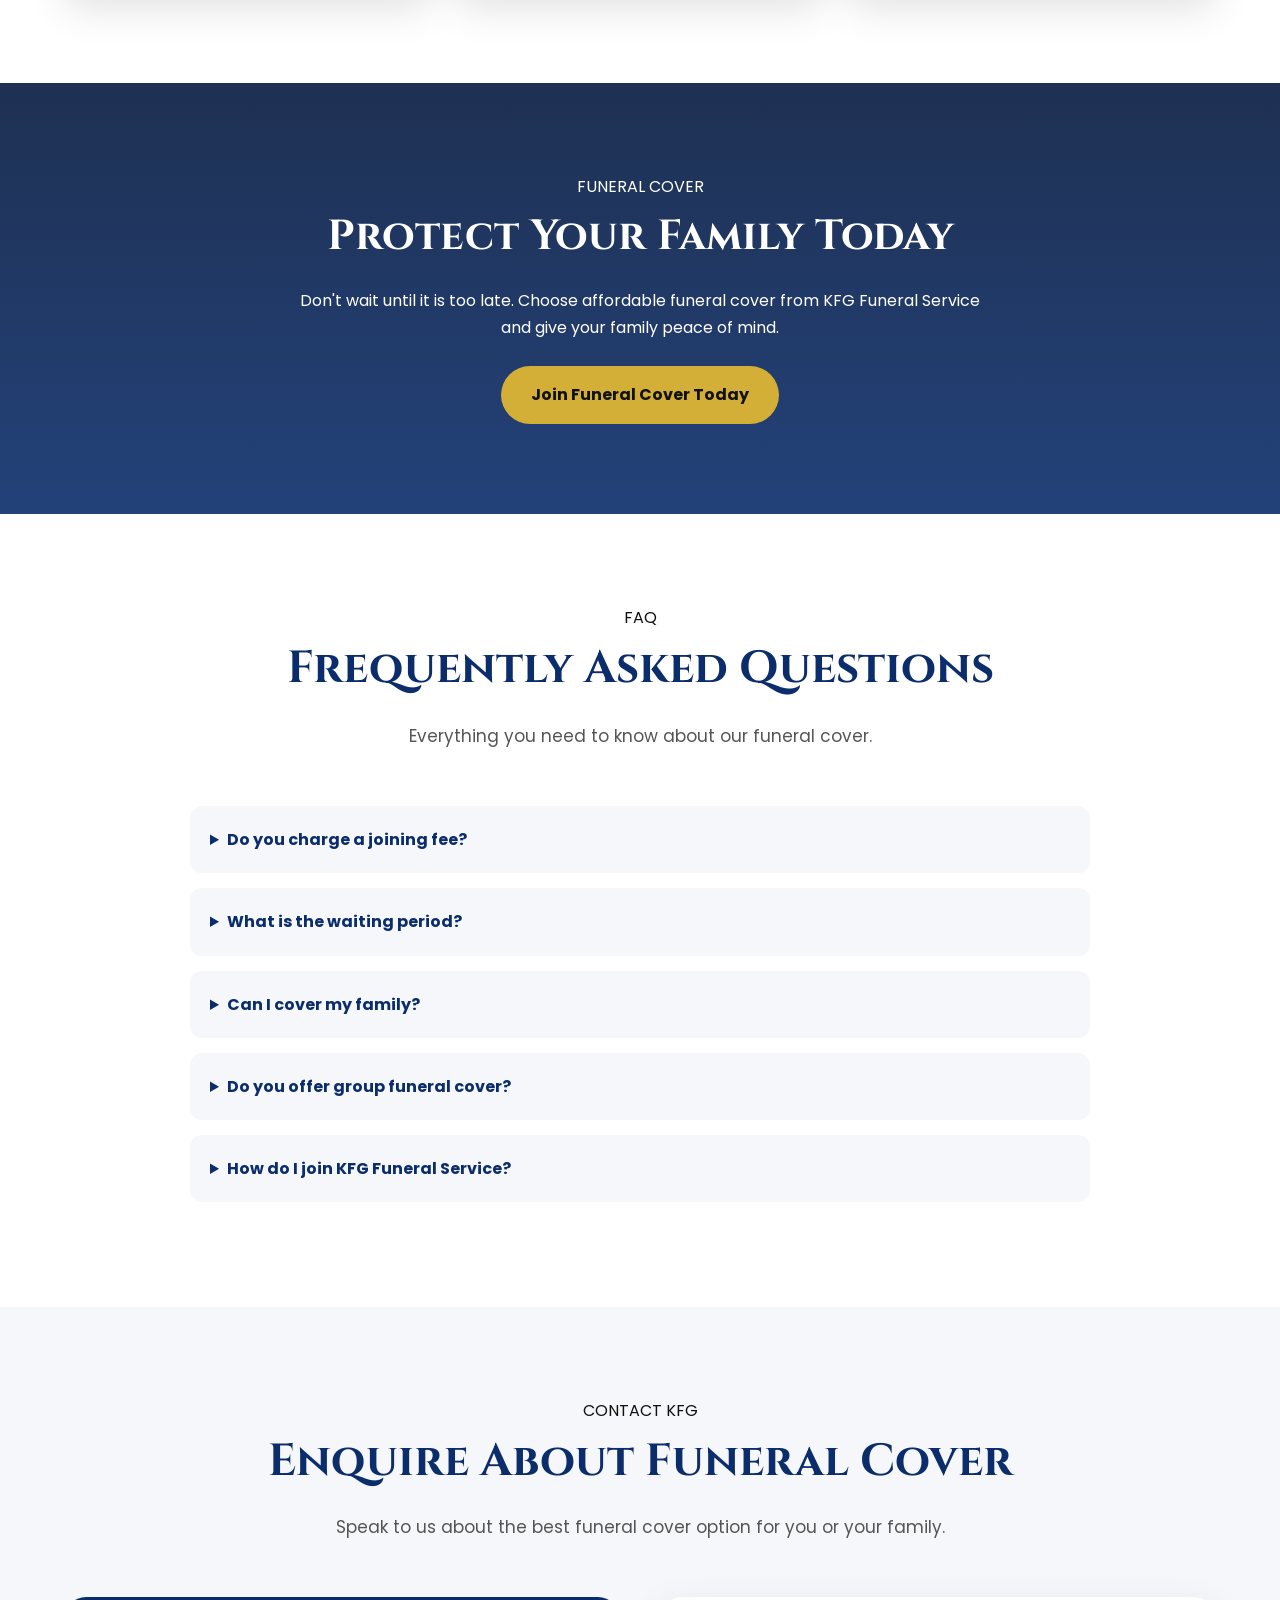
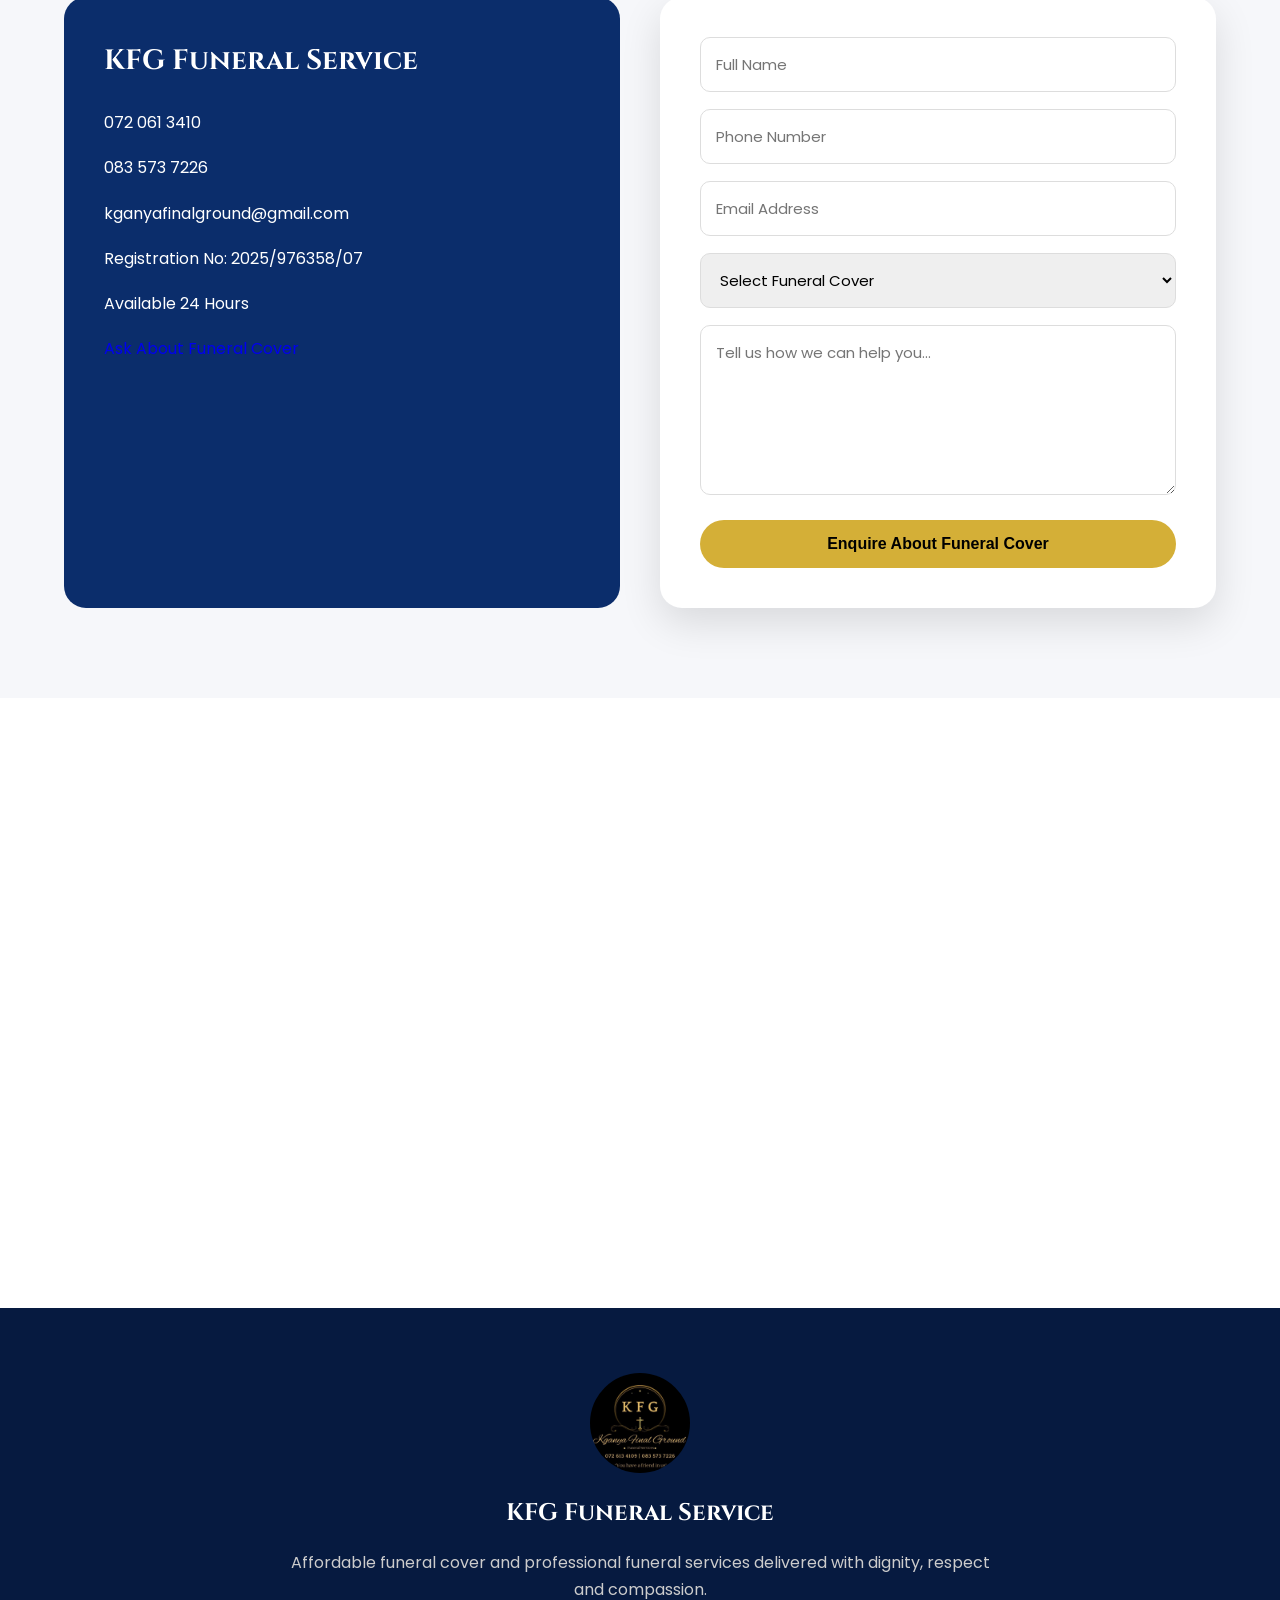
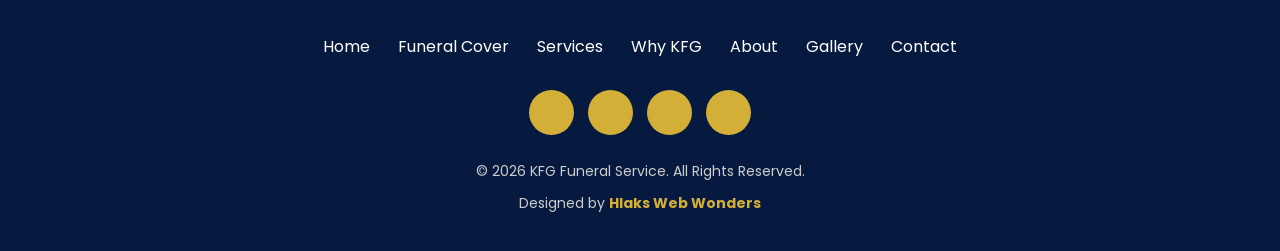
==== commit 581cb2b3: "Update print statement from 'Hello' to 'Goodbye'" ====
--- a/index.html
+++ b/index.html
@@ -1605,7 +1605,7 @@
     <div class="container footer-content">
 
 
-        <img src="kfg images gpg/logo.jpg"
+        <img src="images/logo.jpg"
              alt="KFG Funeral Service Logo"
              class="footer-logo">
 
--- a/style.css
+++ b/style.css
@@ -154,7 +154,7 @@
             rgba(0,0,0,.42),
             rgba(0,0,0,.55)
         ),
-        url("images/office pgp.jpeg");
+        url("images/vehicles pgp.jpeg");
 
     background-size: cover;
     background-position: center;
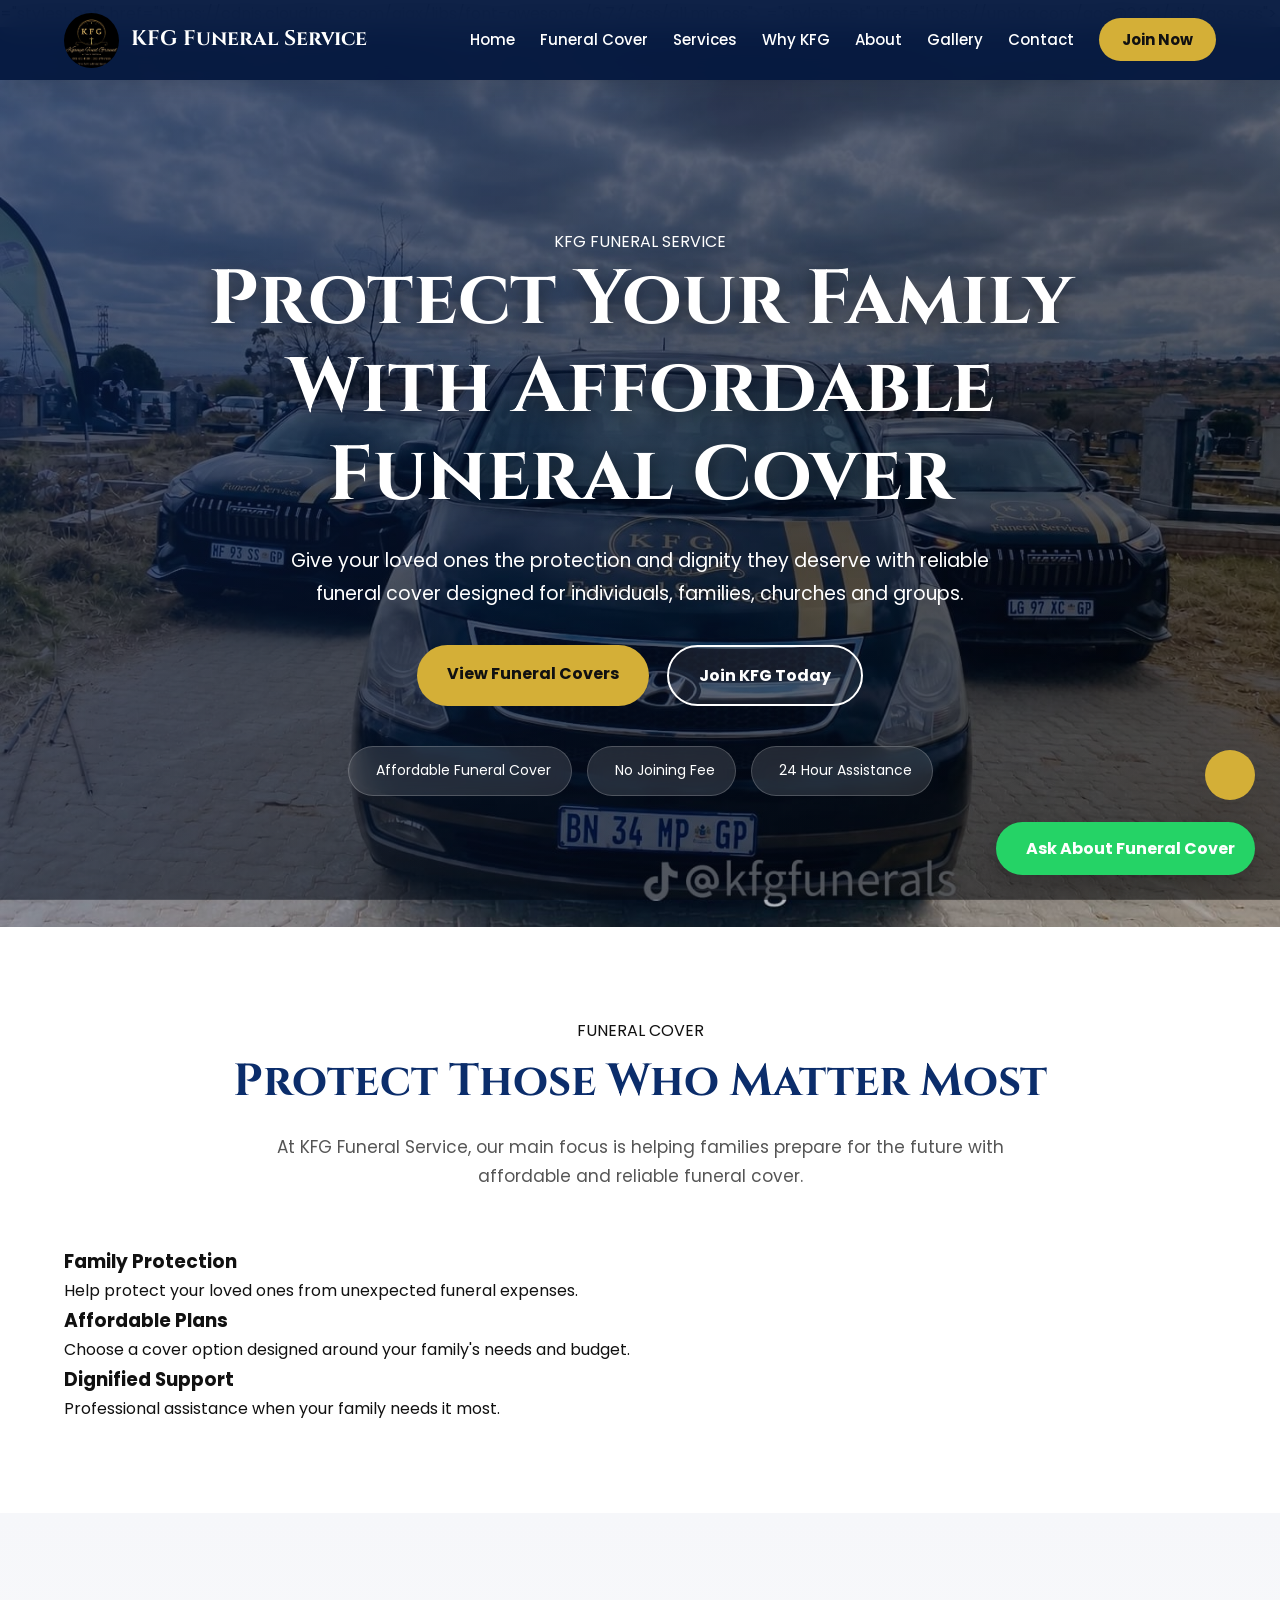
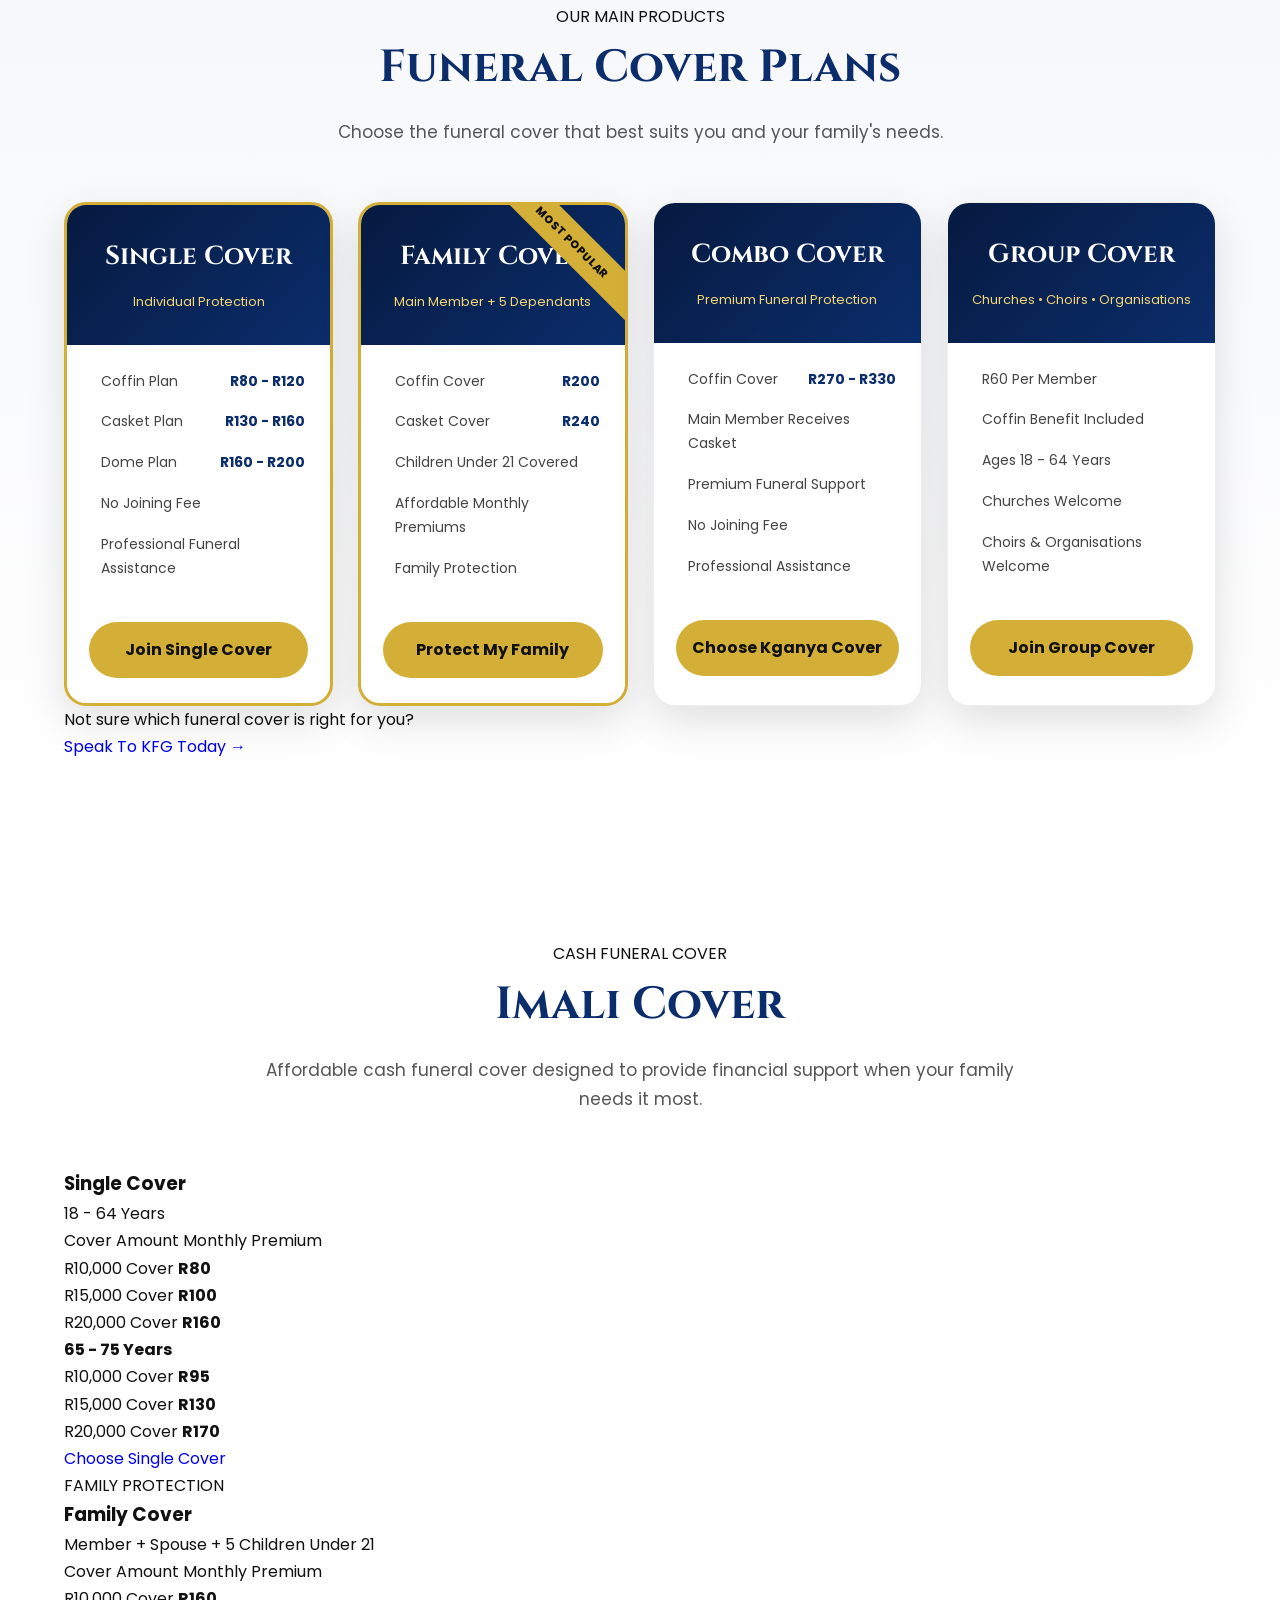
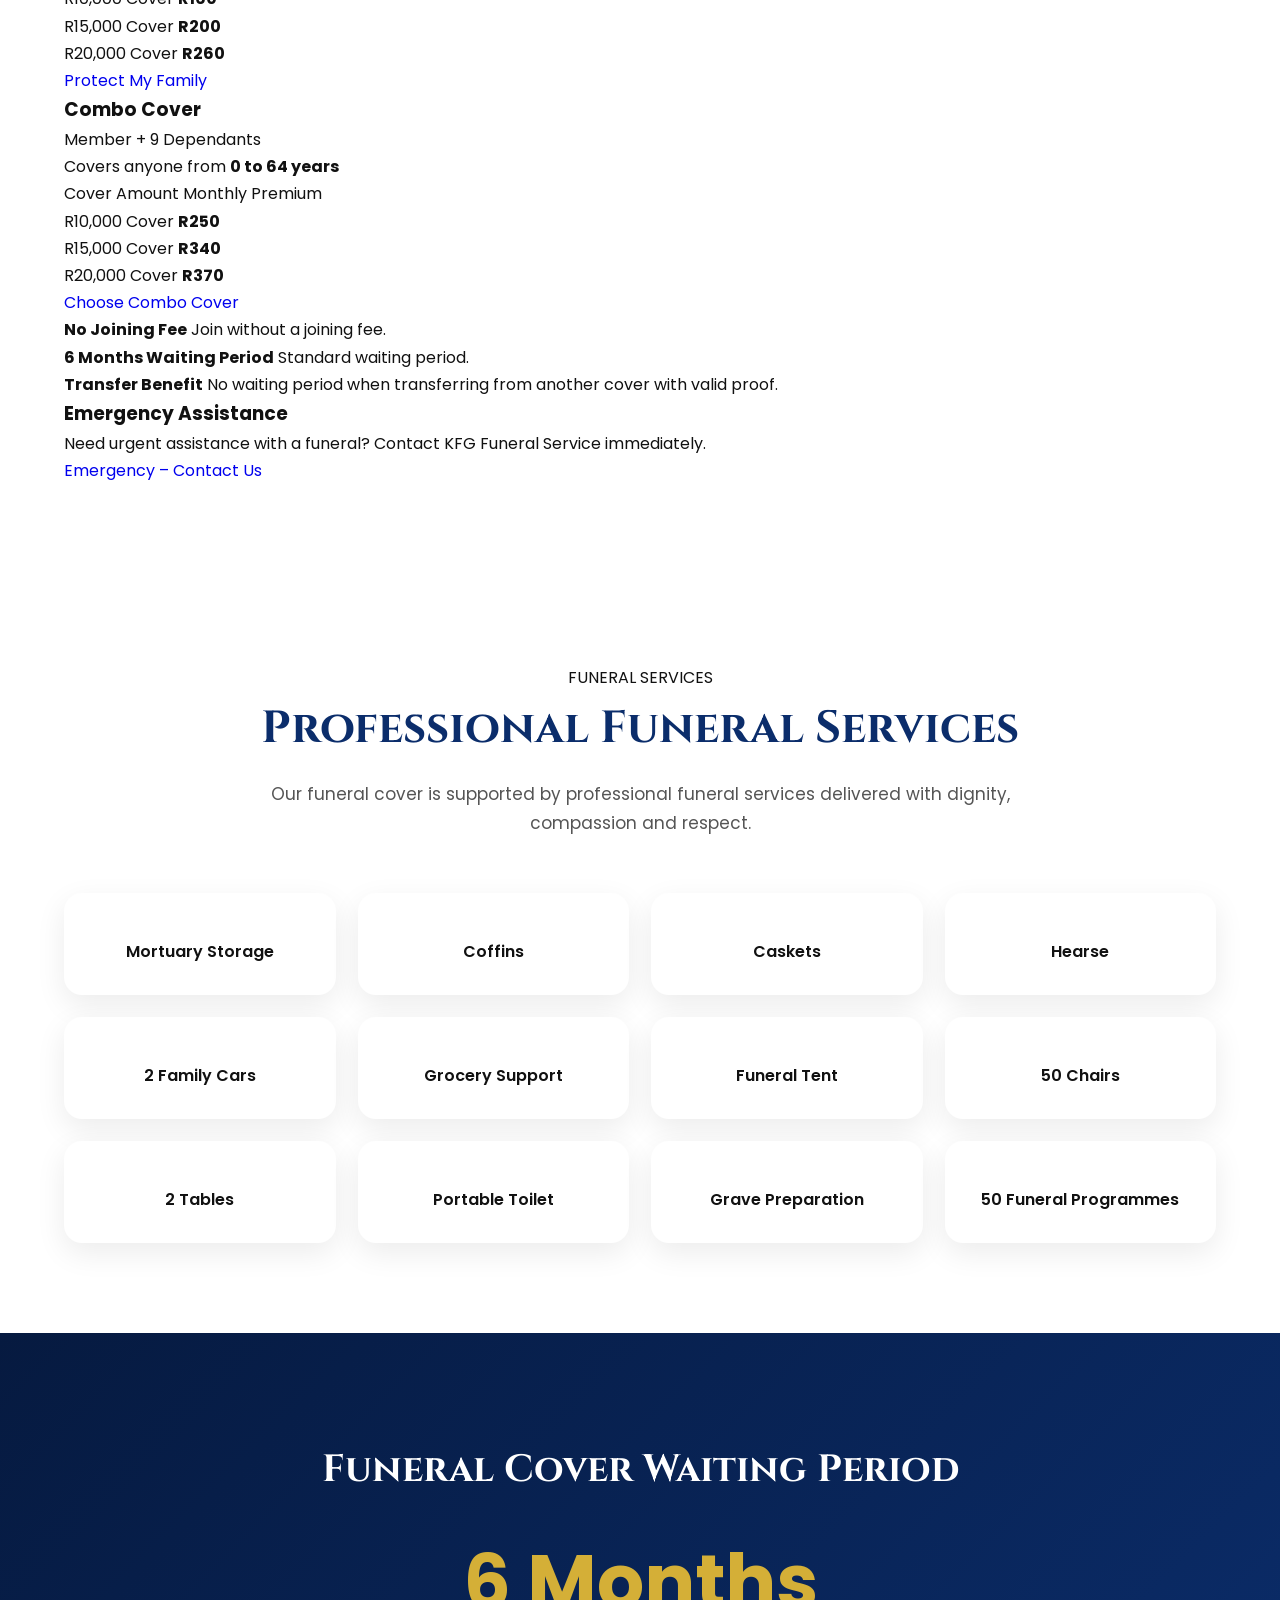
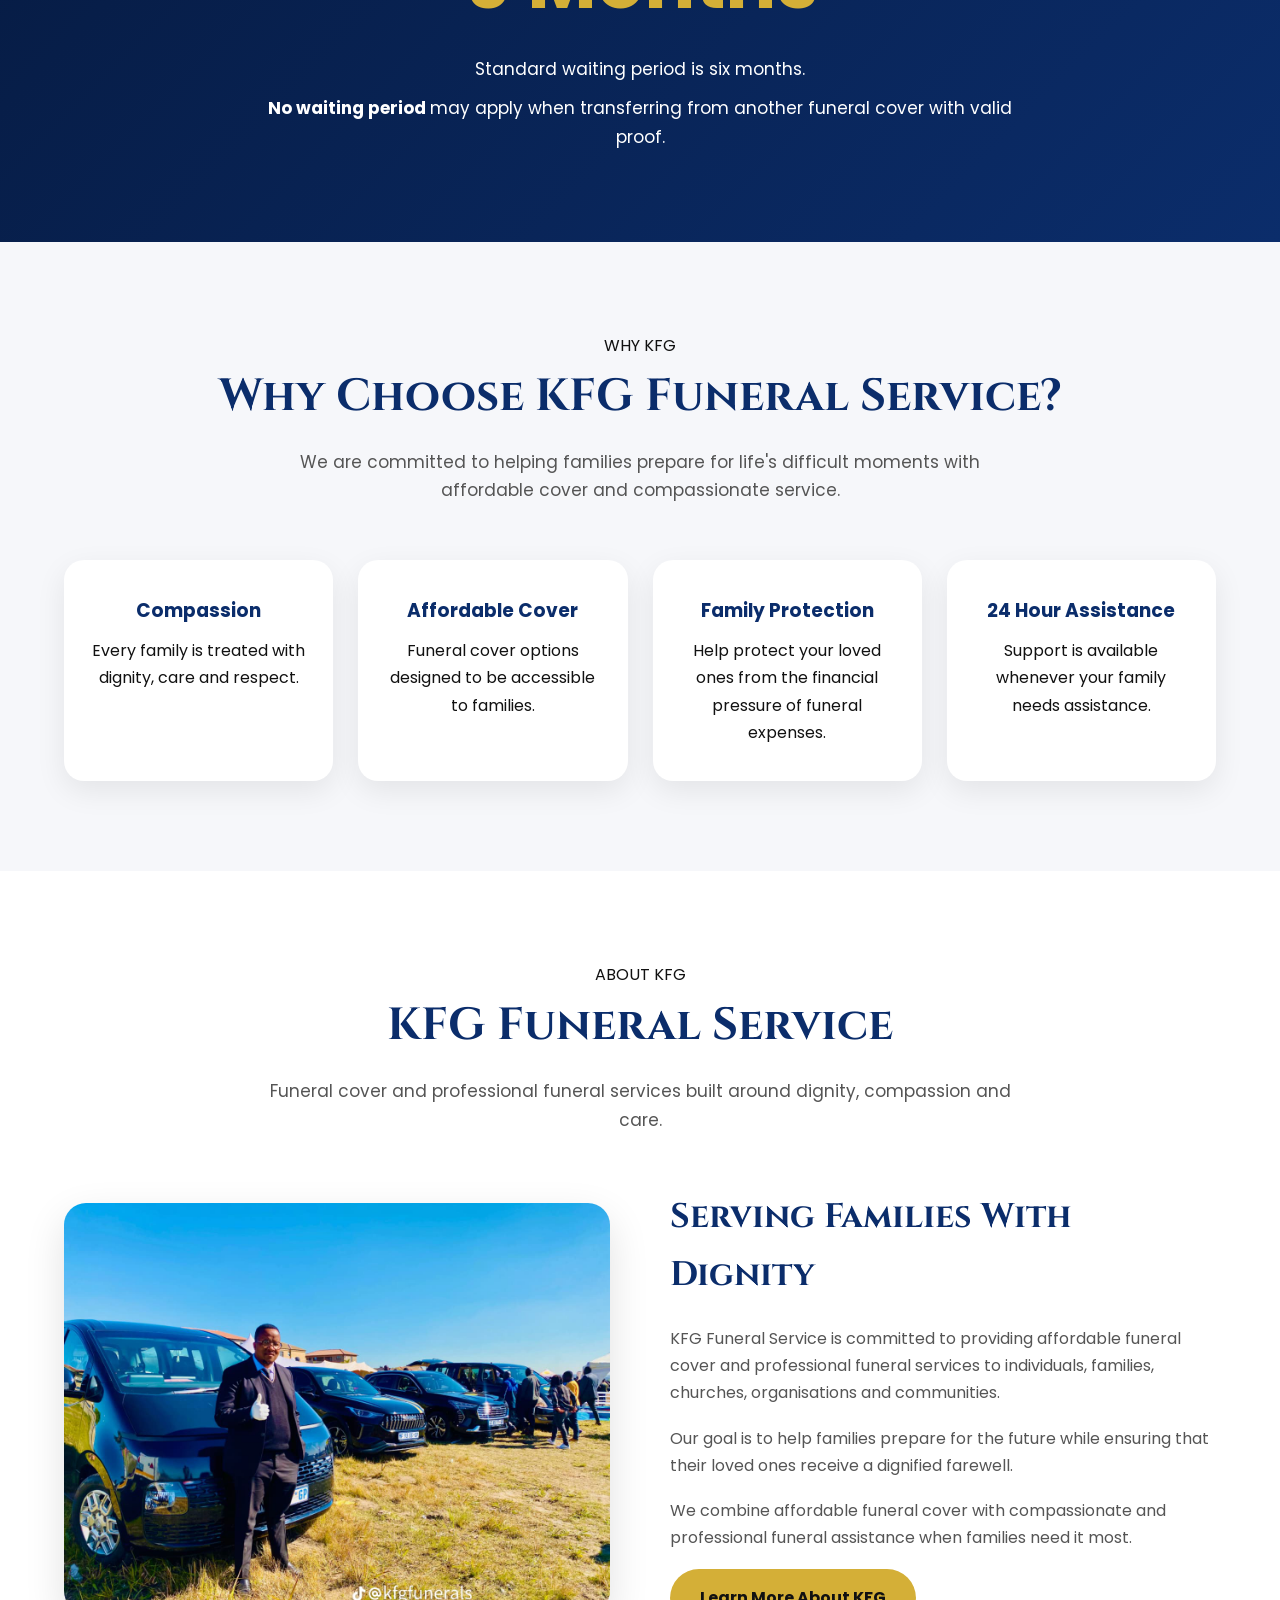
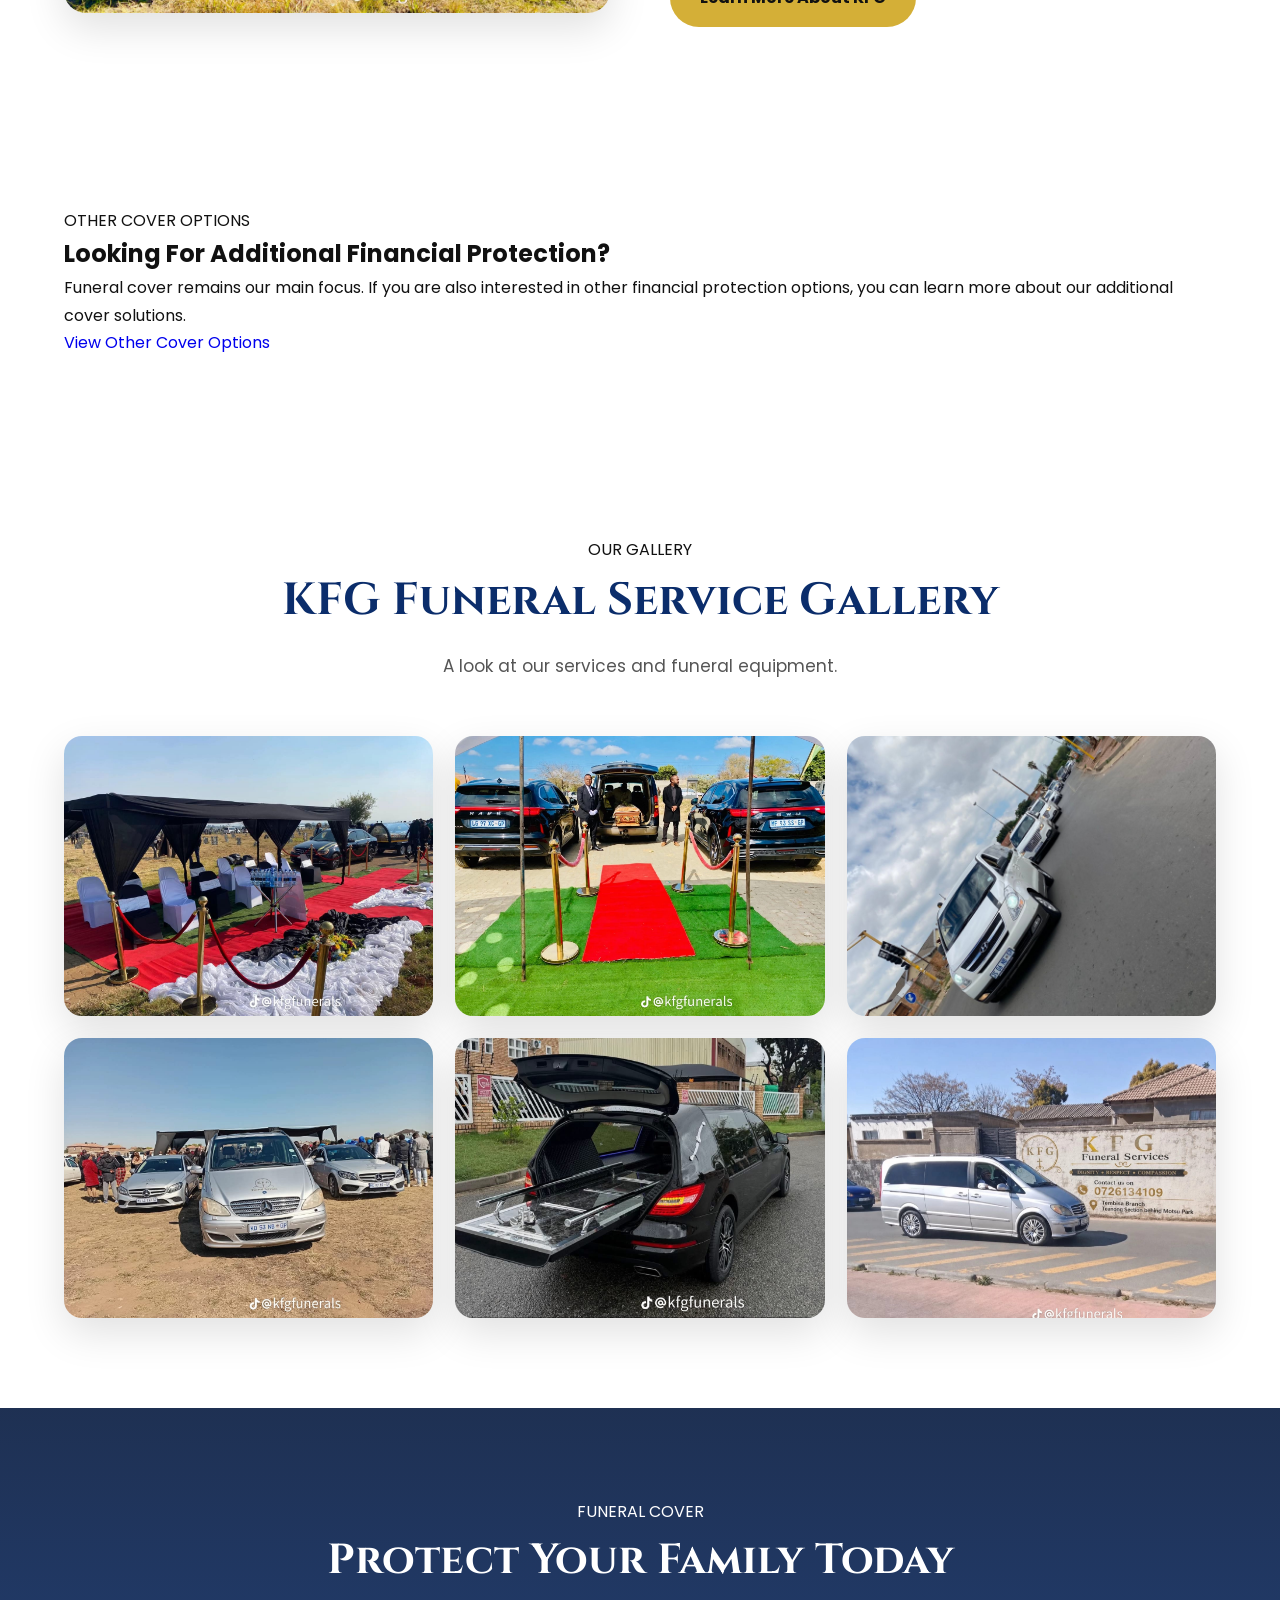
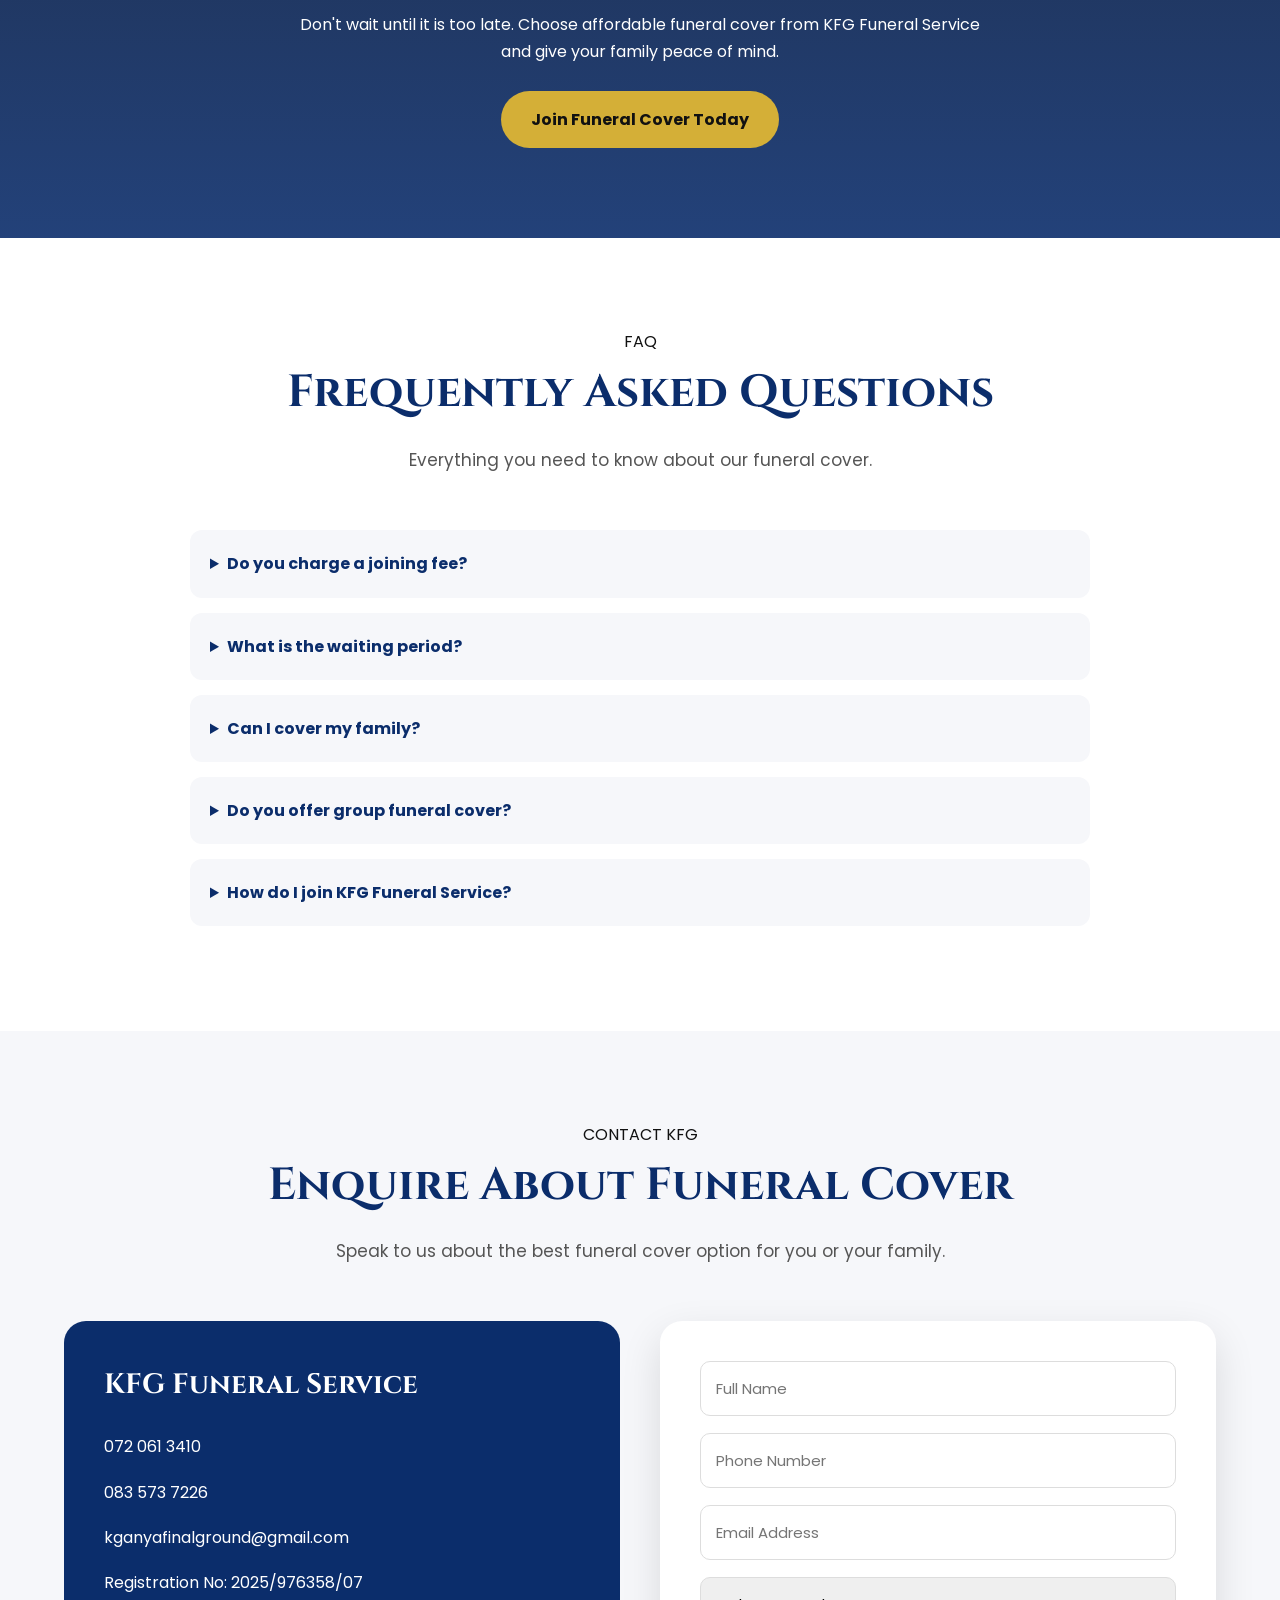
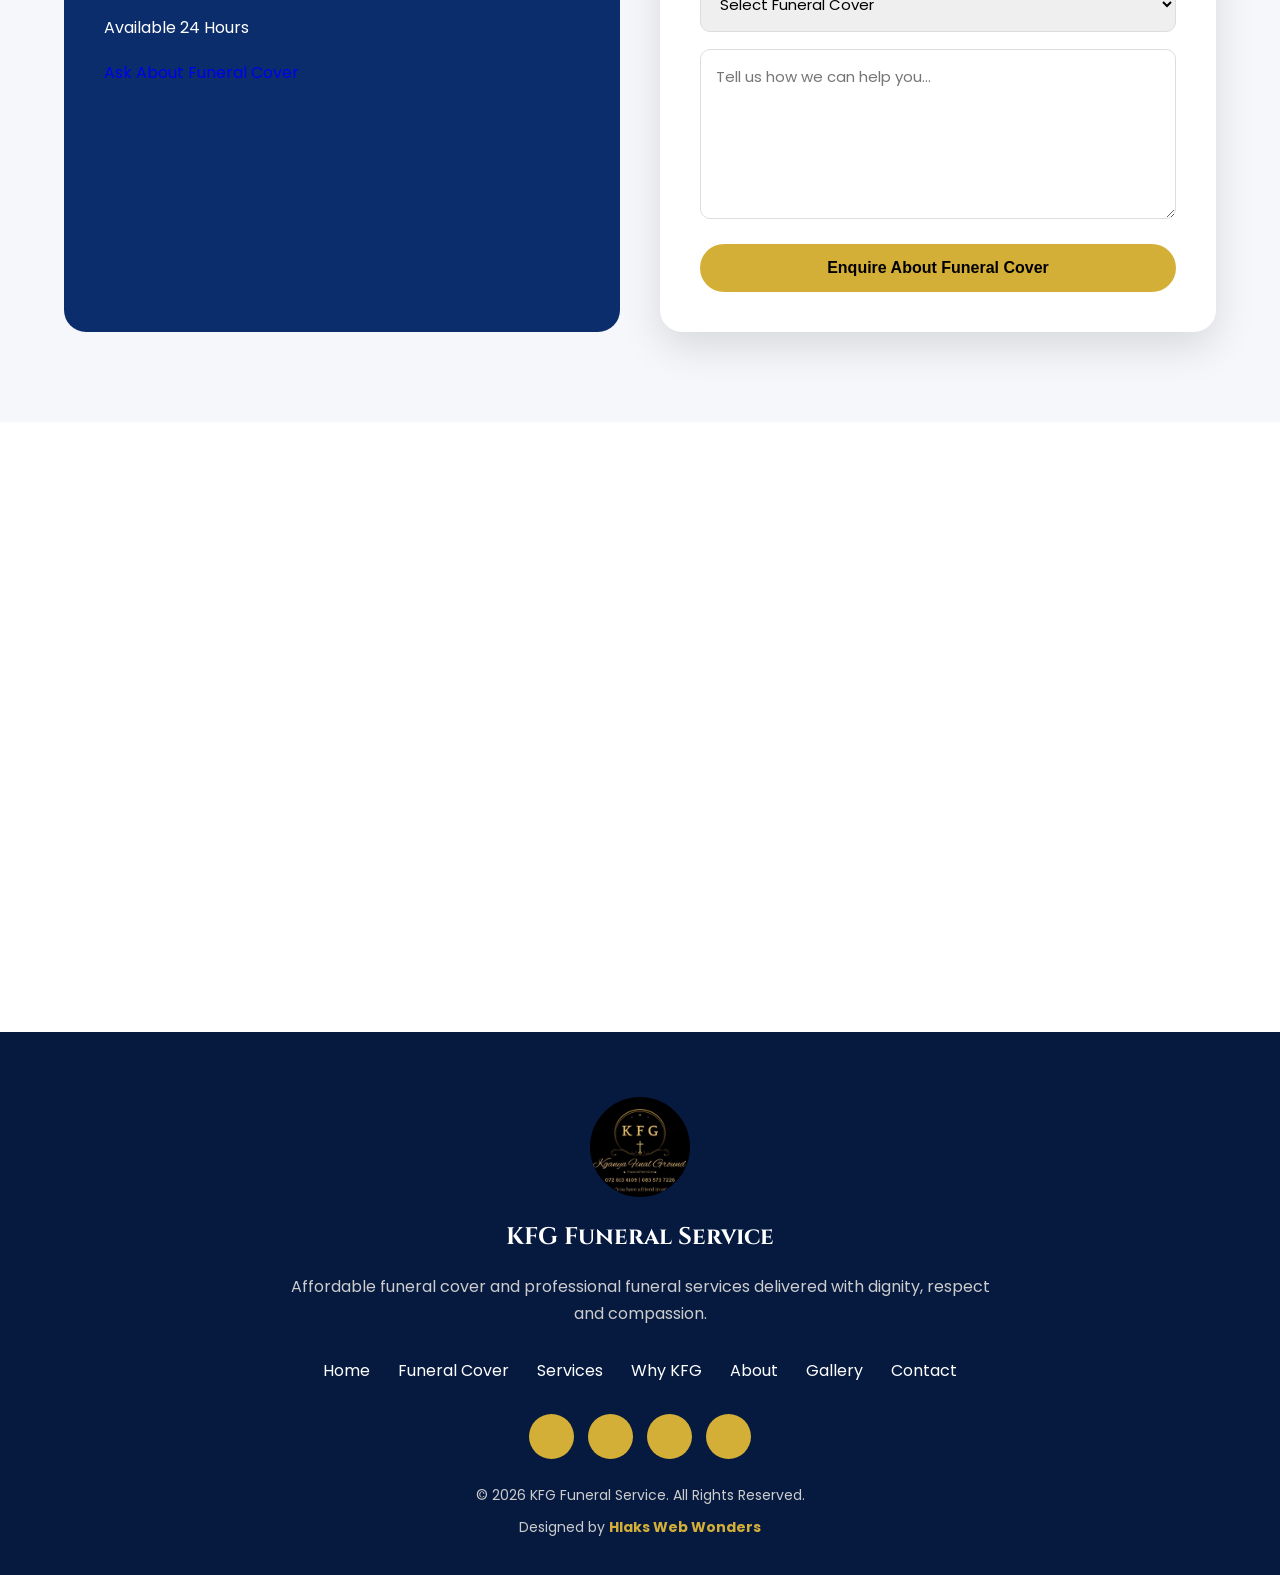
==== commit ea06caee: "Update fmt.Println message from 'Hello' to 'Goodbye'" ====
--- a/index.html
+++ b/index.html
@@ -518,7 +518,7 @@
 
 
 
-            <!-- KGANYA COVER -->
+            <!-- Combo Cover -->
 
             <div class="package-card premium"
                  data-aos="zoom-in"
@@ -531,7 +531,7 @@
                     </span>
 
                     <h3>
-                        Kganya Cover
+                        Combo Cover
                     </h3>
 
                     <span>
@@ -704,7 +704,285 @@
     </div>
 
 </section>
-
+<!-- ==========================================
+     IMALI COVER / CASH FUNERAL COVER
+========================================== -->
+
+<section class="imali-cover" id="imali">
+
+    <div class="container">
+
+        <div class="section-title imali-title">
+
+            <span class="section-label">
+                CASH FUNERAL COVER
+            </span>
+
+            <h2>Imali Cover</h2>
+
+            <p>
+                Affordable cash funeral cover designed to provide
+                financial support when your family needs it most.
+            </p>
+
+        </div>
+
+
+        <div class="imali-grid">
+
+
+            <!-- SINGLE IMALI COVER -->
+
+            <div class="imali-card">
+
+                <div class="imali-card-header">
+
+                    <i class="fas fa-user"></i>
+
+                    <h3>Single Cover</h3>
+
+                    <p>18 - 64 Years</p>
+
+                </div>
+
+                <div class="imali-table">
+
+                    <div class="table-head">
+                        <span>Cover Amount</span>
+                        <span>Monthly Premium</span>
+                    </div>
+
+                    <div>
+                        <span>R10,000 Cover</span>
+                        <strong>R80</strong>
+                    </div>
+
+                    <div>
+                        <span>R15,000 Cover</span>
+                        <strong>R100</strong>
+                    </div>
+
+                    <div>
+                        <span>R20,000 Cover</span>
+                        <strong>R160</strong>
+                    </div>
+
+                </div>
+
+
+                <div class="age-table">
+
+                    <h4>65 - 75 Years</h4>
+
+                    <div>
+                        <span>R10,000 Cover</span>
+                        <strong>R95</strong>
+                    </div>
+
+                    <div>
+                        <span>R15,000 Cover</span>
+                        <strong>R130</strong>
+                    </div>
+
+                    <div>
+                        <span>R20,000 Cover</span>
+                        <strong>R170</strong>
+                    </div>
+
+                </div>
+
+                <a href="join.html?cover=Imali%20Single%20Cover"
+                   class="imali-btn">
+
+                    Choose Single Cover
+
+                </a>
+
+            </div>
+
+
+            <!-- FAMILY IMALI COVER -->
+
+            <div class="imali-card imali-featured">
+
+                <div class="featured-badge">
+                    FAMILY PROTECTION
+                </div>
+
+                <div class="imali-card-header">
+
+                    <i class="fas fa-people-roof"></i>
+
+                    <h3>Family Cover</h3>
+
+                    <p>
+                        Member + Spouse + 5 Children Under 21
+                    </p>
+
+                </div>
+
+
+                <div class="imali-table">
+
+                    <div class="table-head">
+                        <span>Cover Amount</span>
+                        <span>Monthly Premium</span>
+                    </div>
+
+                    <div>
+                        <span>R10,000 Cover</span>
+                        <strong>R160</strong>
+                    </div>
+
+                    <div>
+                        <span>R15,000 Cover</span>
+                        <strong>R200</strong>
+                    </div>
+
+                    <div>
+                        <span>R20,000 Cover</span>
+                        <strong>R260</strong>
+                    </div>
+
+                </div>
+
+
+                <a href="join.html?cover=Imali%20Family%20Cover"
+                   class="imali-btn">
+
+                    Protect My Family
+
+                </a>
+
+            </div>
+
+
+            <!-- COMBO COVER -->
+
+            <div class="imali-card">
+
+                <div class="imali-card-header">
+
+                    <i class="fas fa-users"></i>
+
+                    <h3>Combo Cover</h3>
+
+                    <p>
+                        Member + 9 Dependants
+                    </p>
+
+                </div>
+
+                <div class="combo-note">
+
+                    Covers anyone from
+                    <strong>0 to 64 years</strong>
+
+                </div>
+
+
+                <div class="imali-table">
+
+                    <div class="table-head">
+                        <span>Cover Amount</span>
+                        <span>Monthly Premium</span>
+                    </div>
+
+                    <div>
+                        <span>R10,000 Cover</span>
+                        <strong>R250</strong>
+                    </div>
+
+                    <div>
+                        <span>R15,000 Cover</span>
+                        <strong>R340</strong>
+                    </div>
+
+                    <div>
+                        <span>R20,000 Cover</span>
+                        <strong>R370</strong>
+                    </div>
+
+                </div>
+
+
+                <a href="join.html?cover=Imali%20Combo%20Cover"
+                   class="imali-btn">
+
+                    Choose Combo Cover
+
+                </a>
+
+            </div>
+
+        </div>
+
+
+        <!-- IMALI BENEFITS -->
+
+        <div class="imali-benefits">
+
+            <div>
+                <i class="fas fa-user-plus"></i>
+                <strong>No Joining Fee</strong>
+                <span>Join without a joining fee.</span>
+            </div>
+
+            <div>
+                <i class="fas fa-calendar-days"></i>
+                <strong>6 Months Waiting Period</strong>
+                <span>Standard waiting period.</span>
+            </div>
+
+            <div>
+                <i class="fas fa-shield-halved"></i>
+                <strong>Transfer Benefit</strong>
+                <span>
+                    No waiting period when transferring
+                    from another cover with valid proof.
+                </span>
+            </div>
+
+        </div>
+
+
+        <!-- EMERGENCY -->
+
+        <div class="imali-emergency">
+
+            <div class="emergency-icon">
+                <i class="fas fa-triangle-exclamation"></i>
+            </div>
+
+            <div class="emergency-text">
+
+                <h3>
+                    Emergency Assistance
+                </h3>
+
+                <p>
+                    Need urgent assistance with a funeral?
+                    Contact KFG Funeral Service immediately.
+                </p>
+
+            </div>
+
+            <a
+                href="https://wa.me/27720613410?text=URGENT%20EMERGENCY%20REQUEST%20-%20I%20need%20immediate%20assistance%20from%20KFG%20Funeral%20Service."
+                target="_blank"
+                class="emergency-btn">
+
+                <i class="fab fa-whatsapp"></i>
+
+                Emergency – Contact Us
+
+            </a>
+
+        </div>
+
+    </div>
+
+</section>
 
 
 <!-- =====================================================
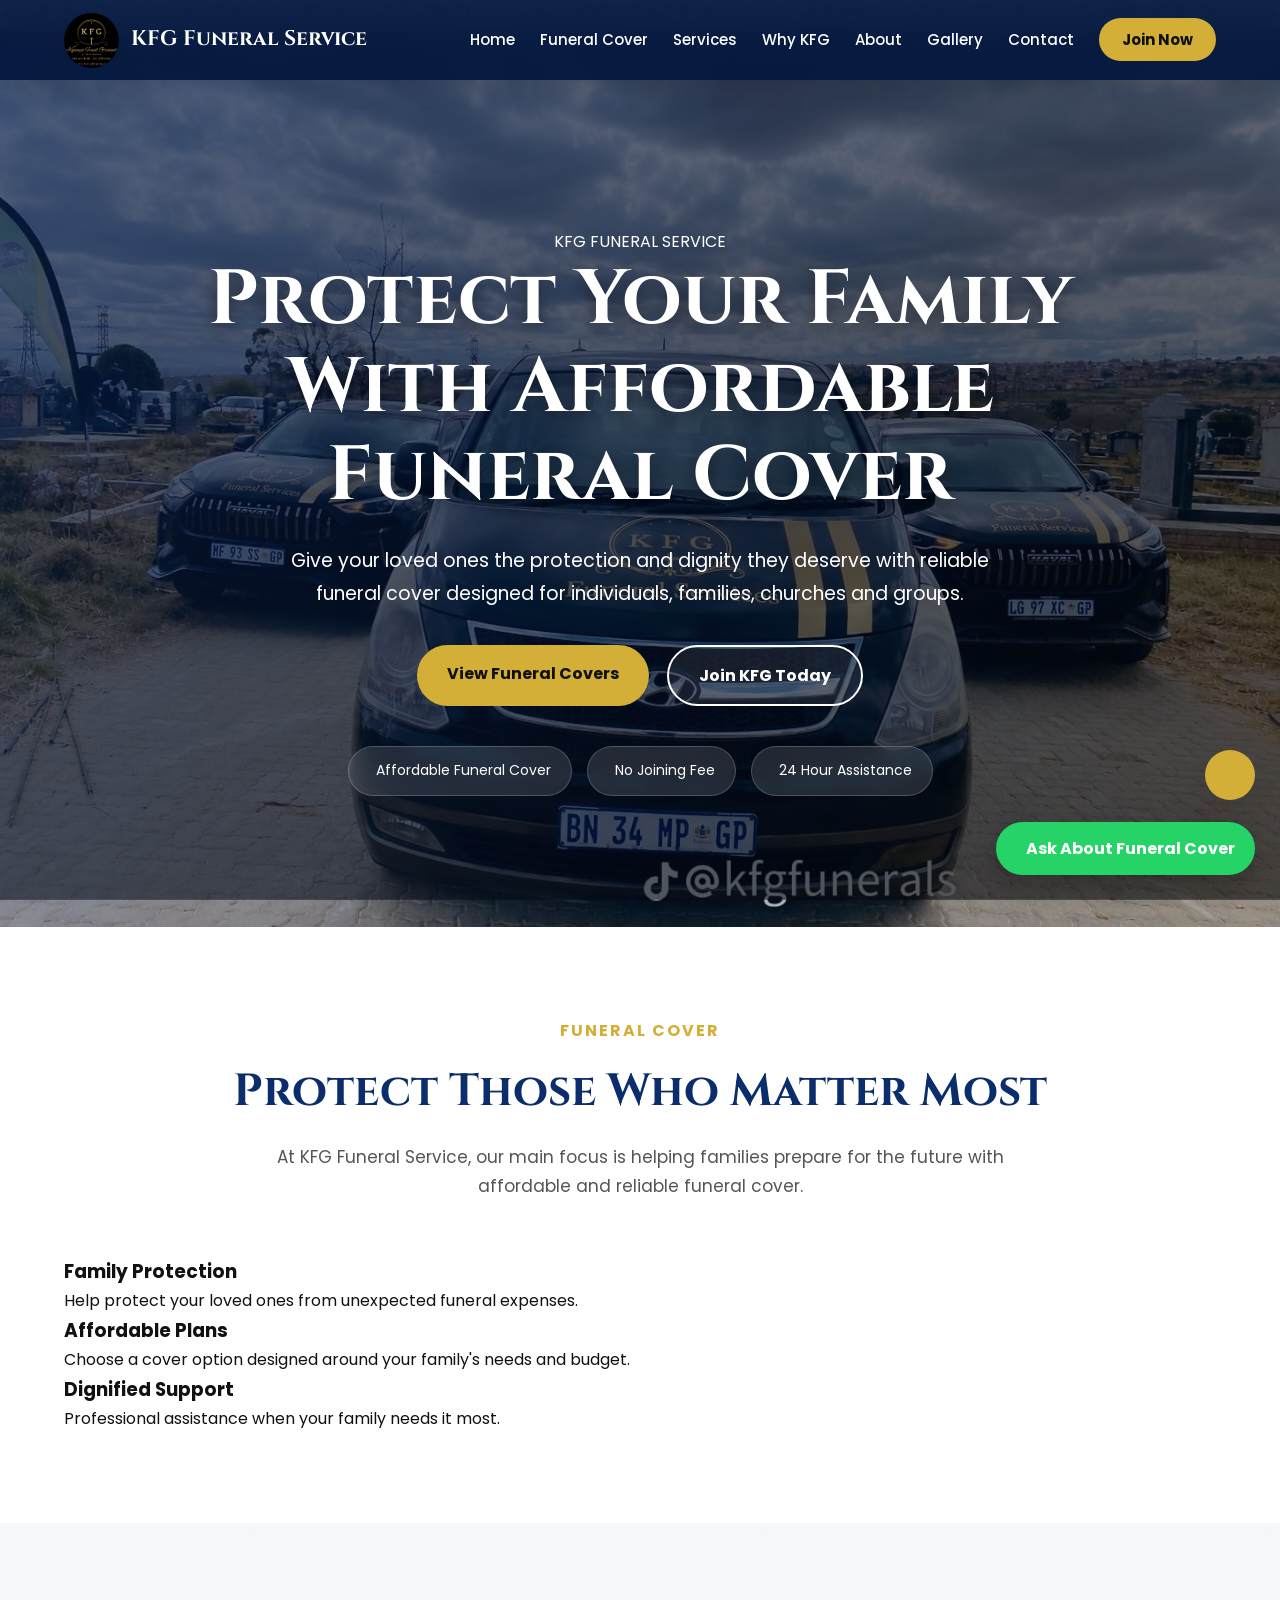
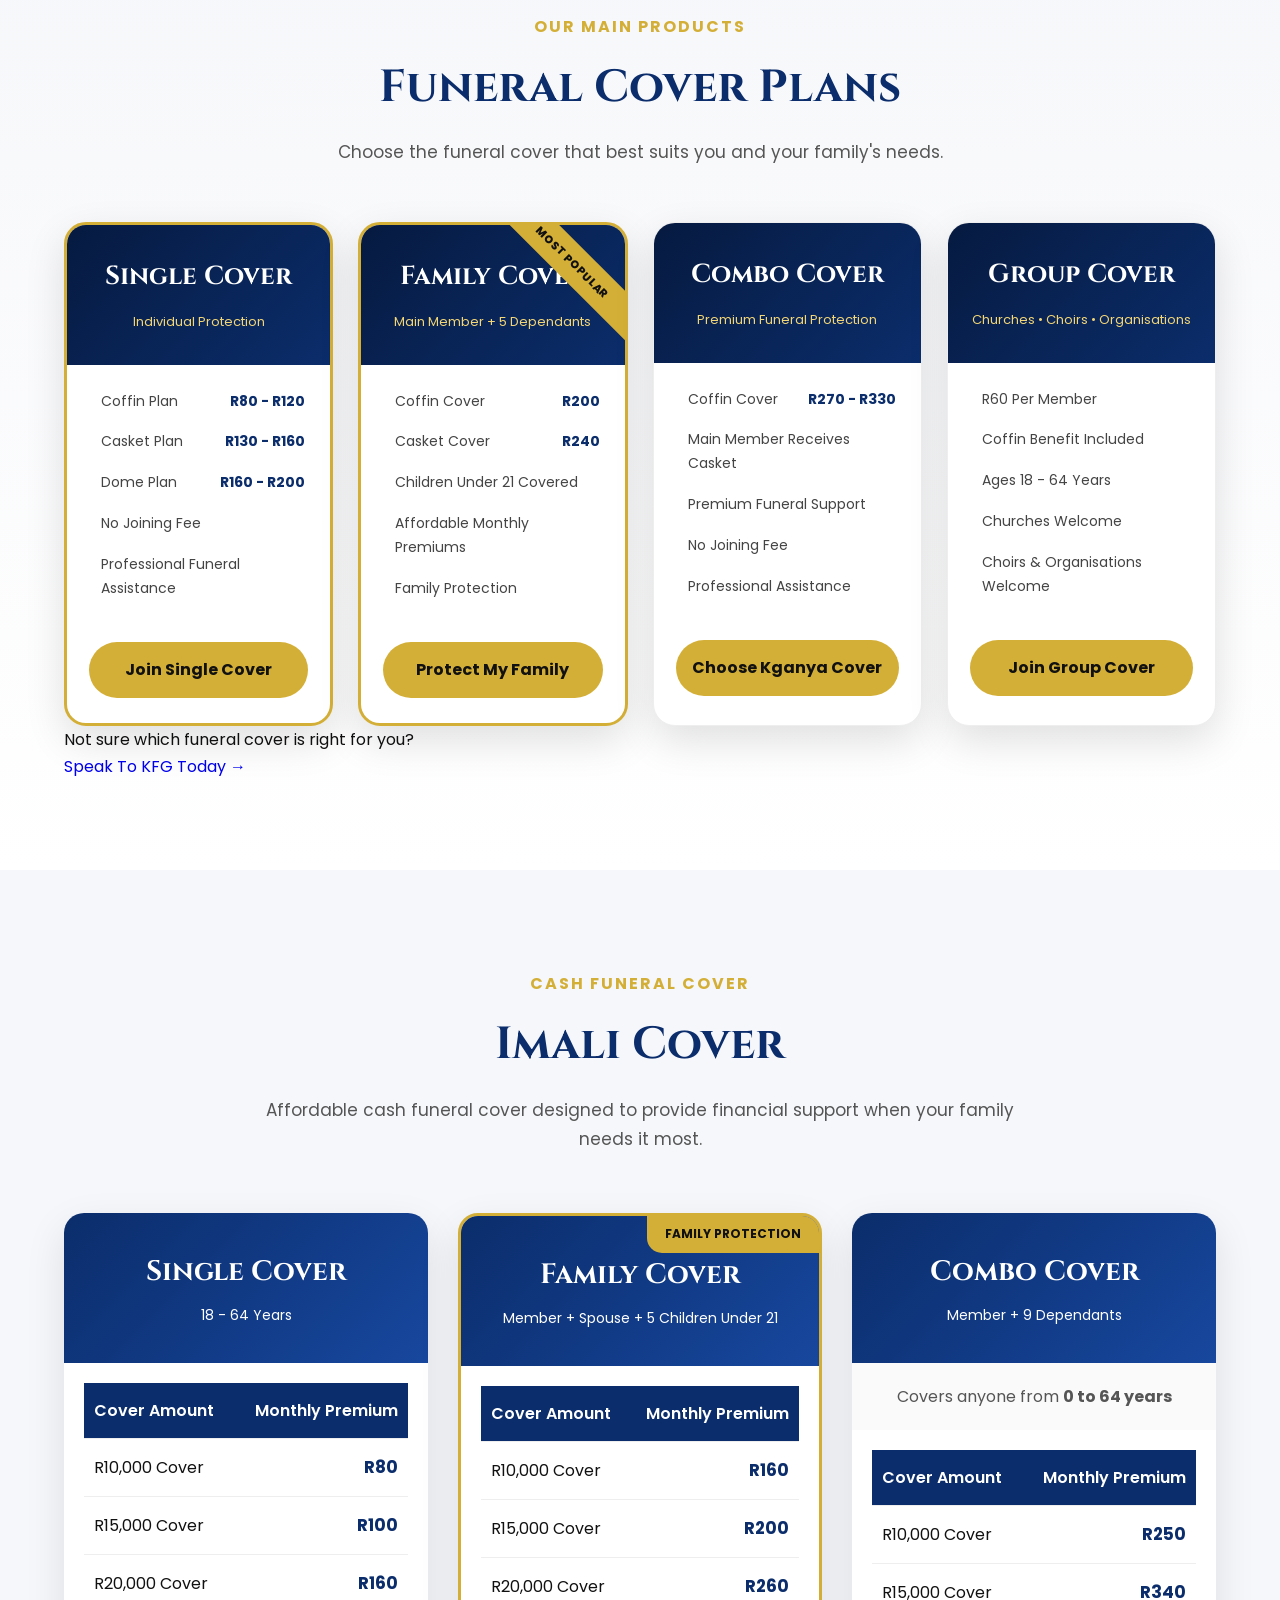
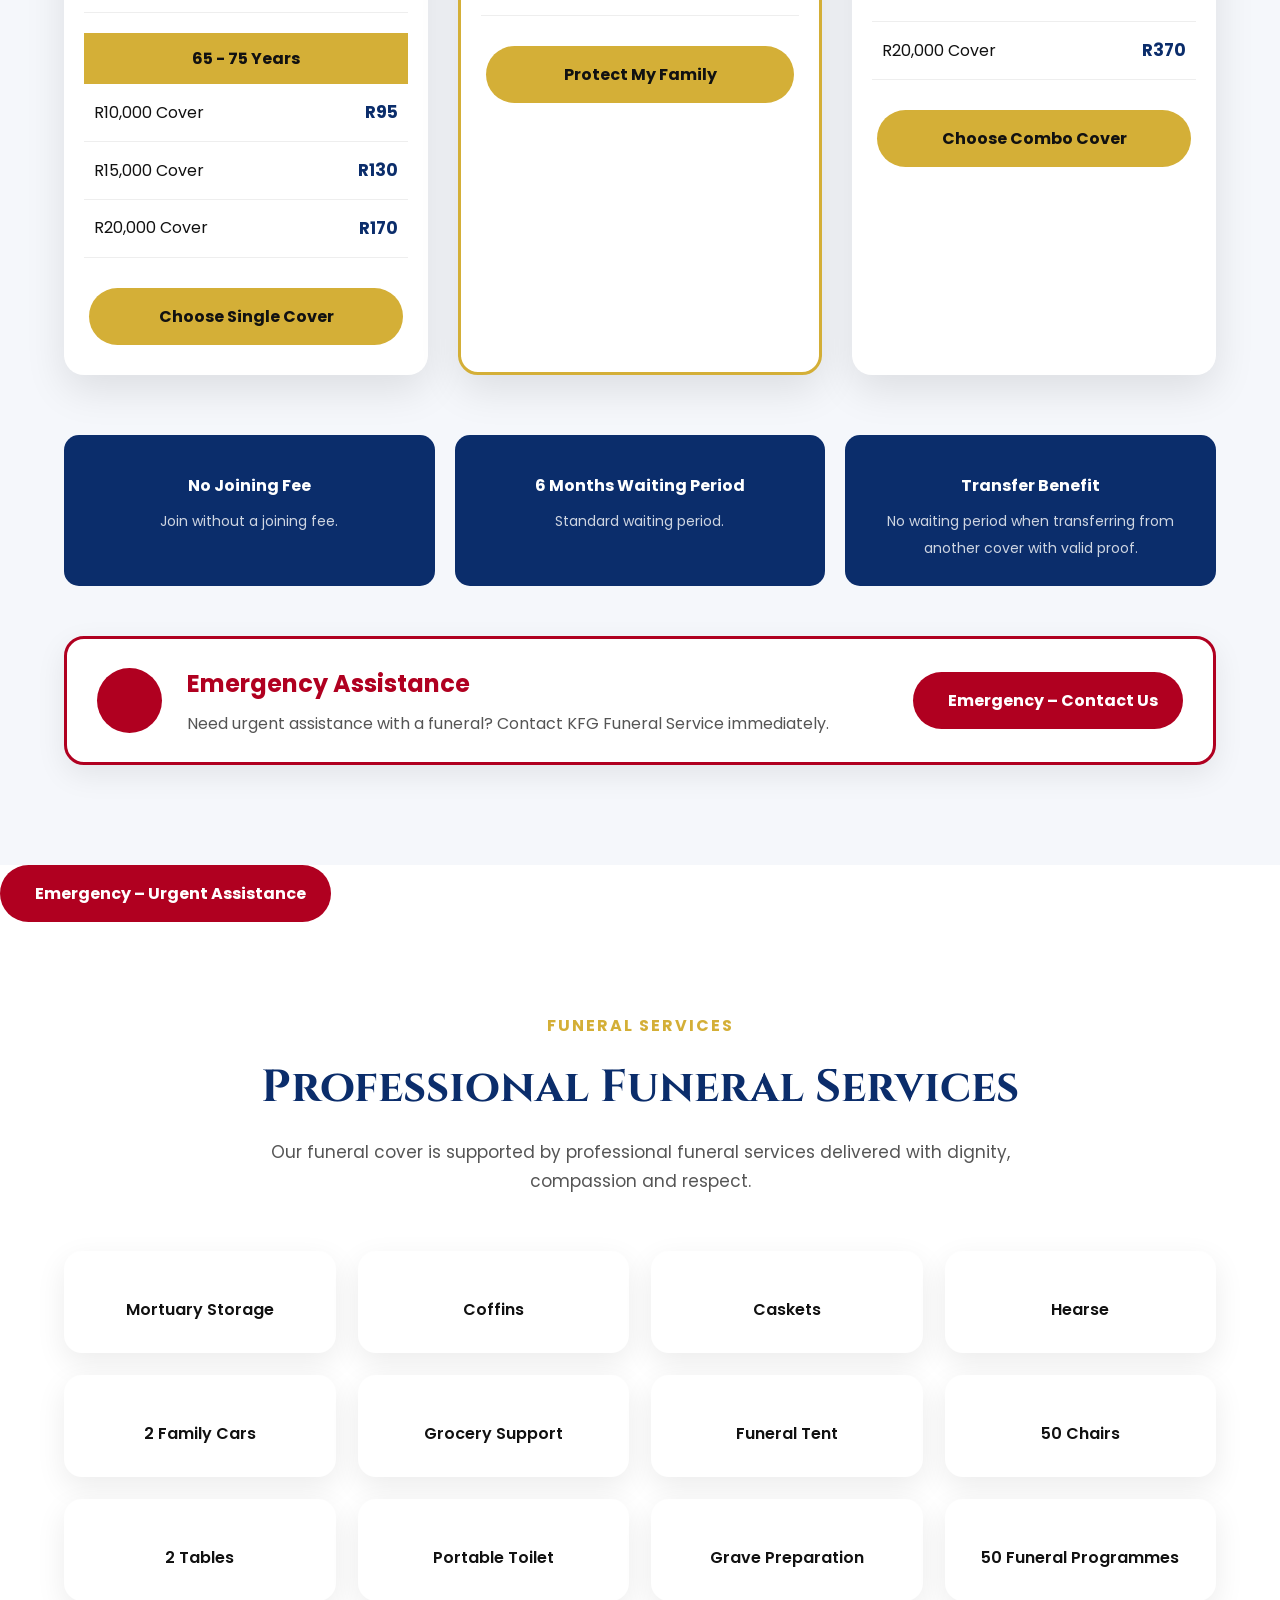
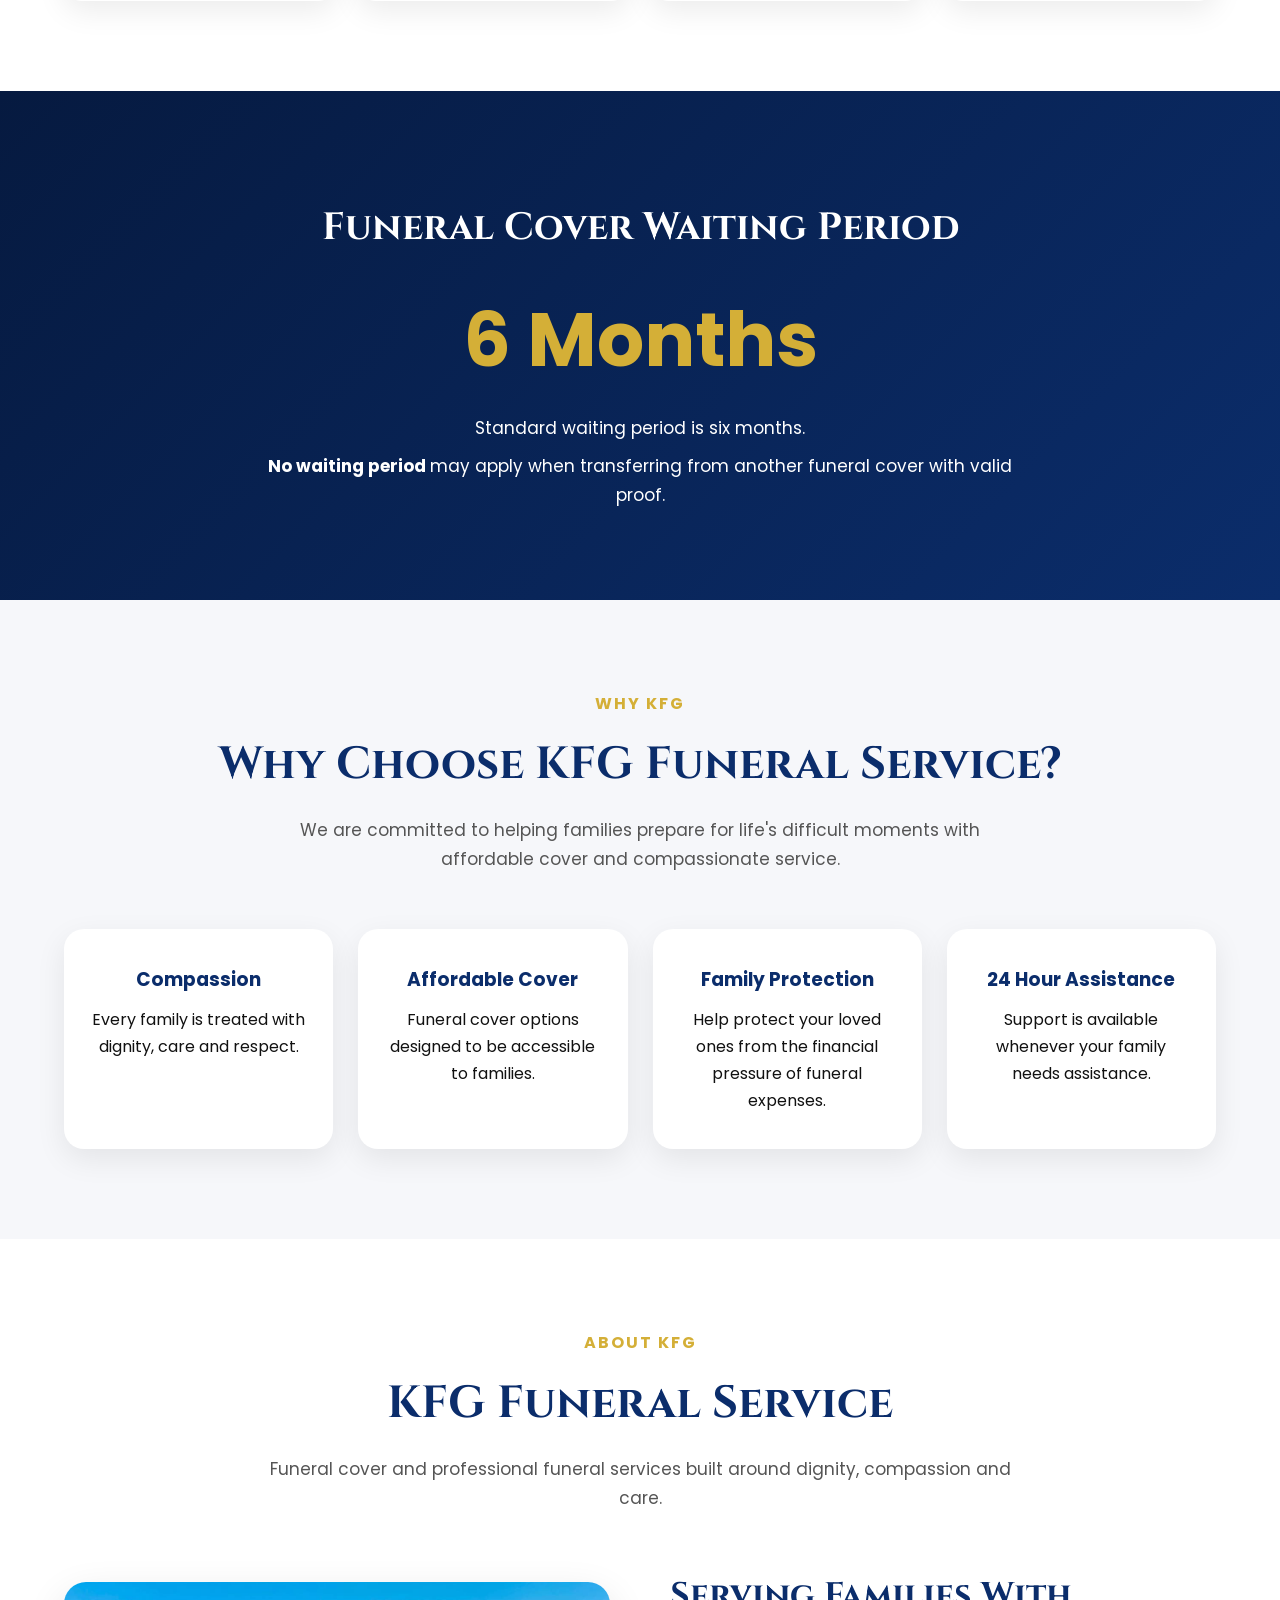
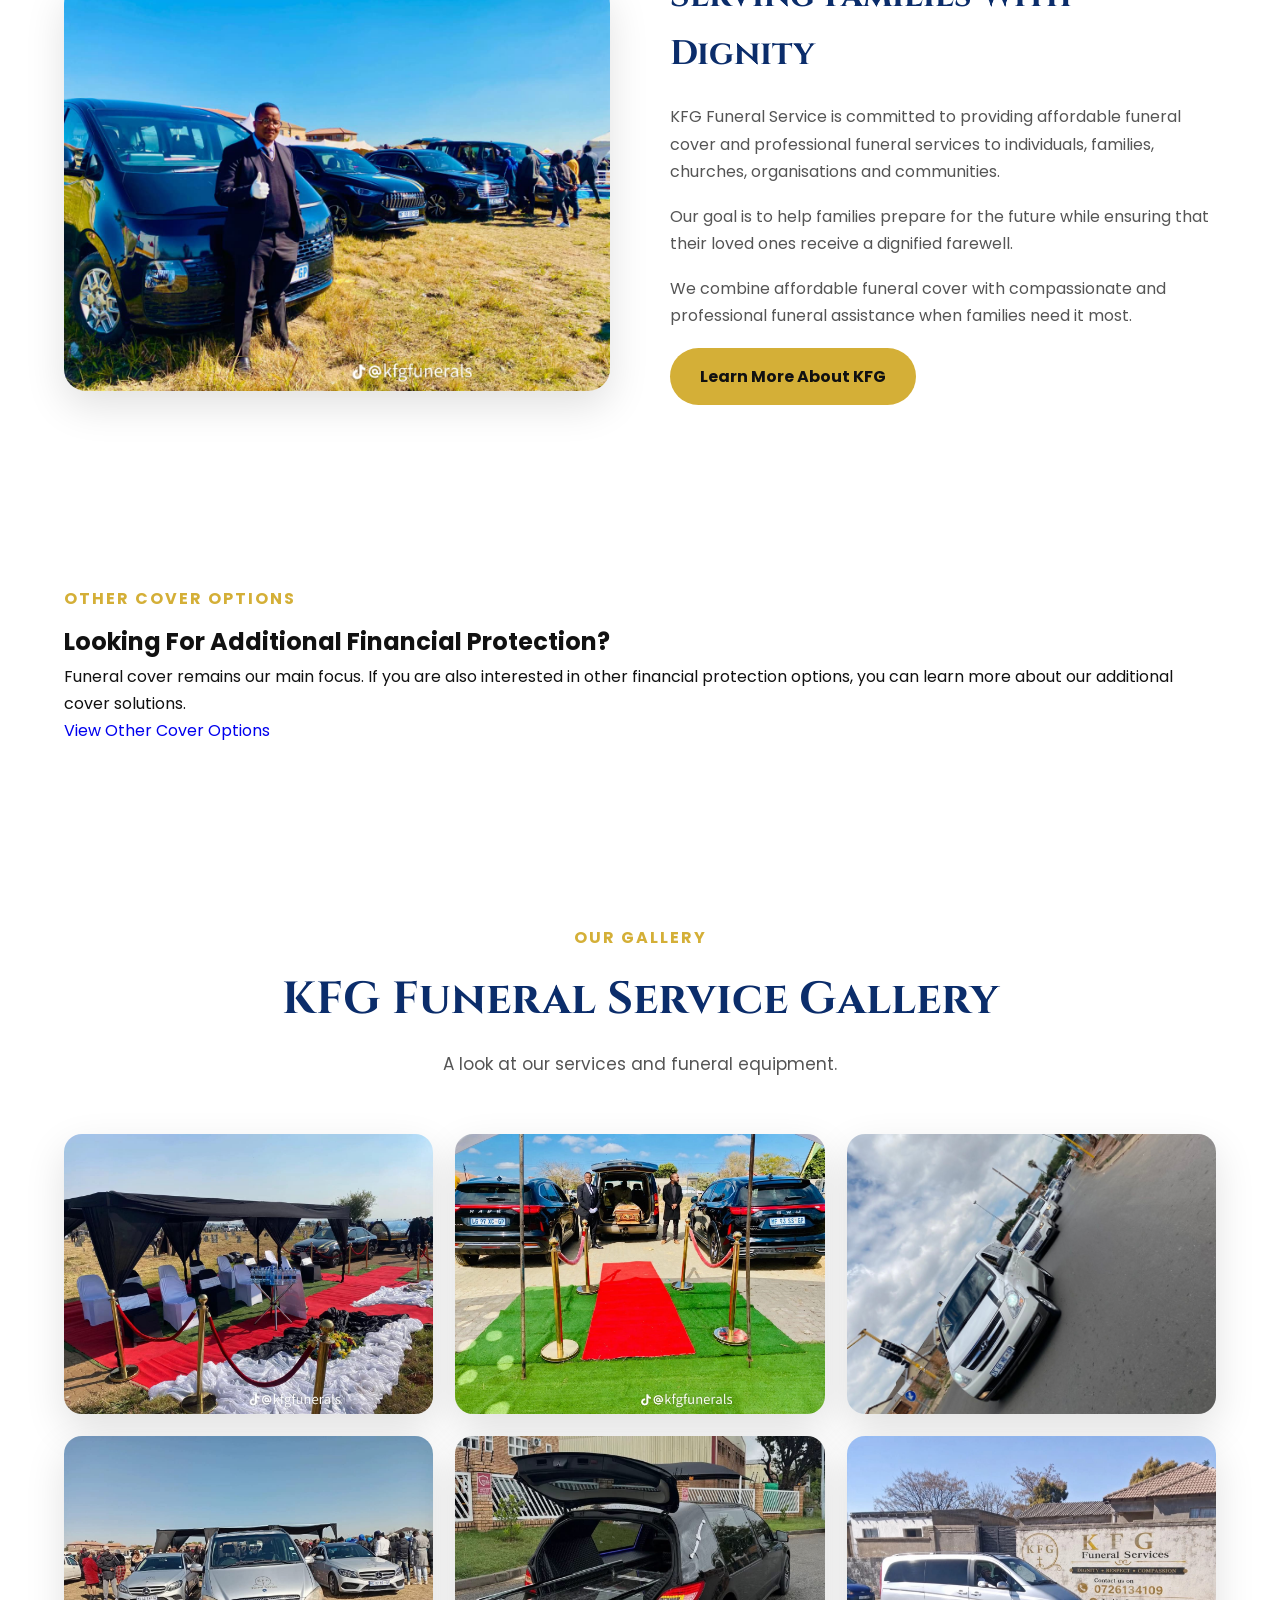
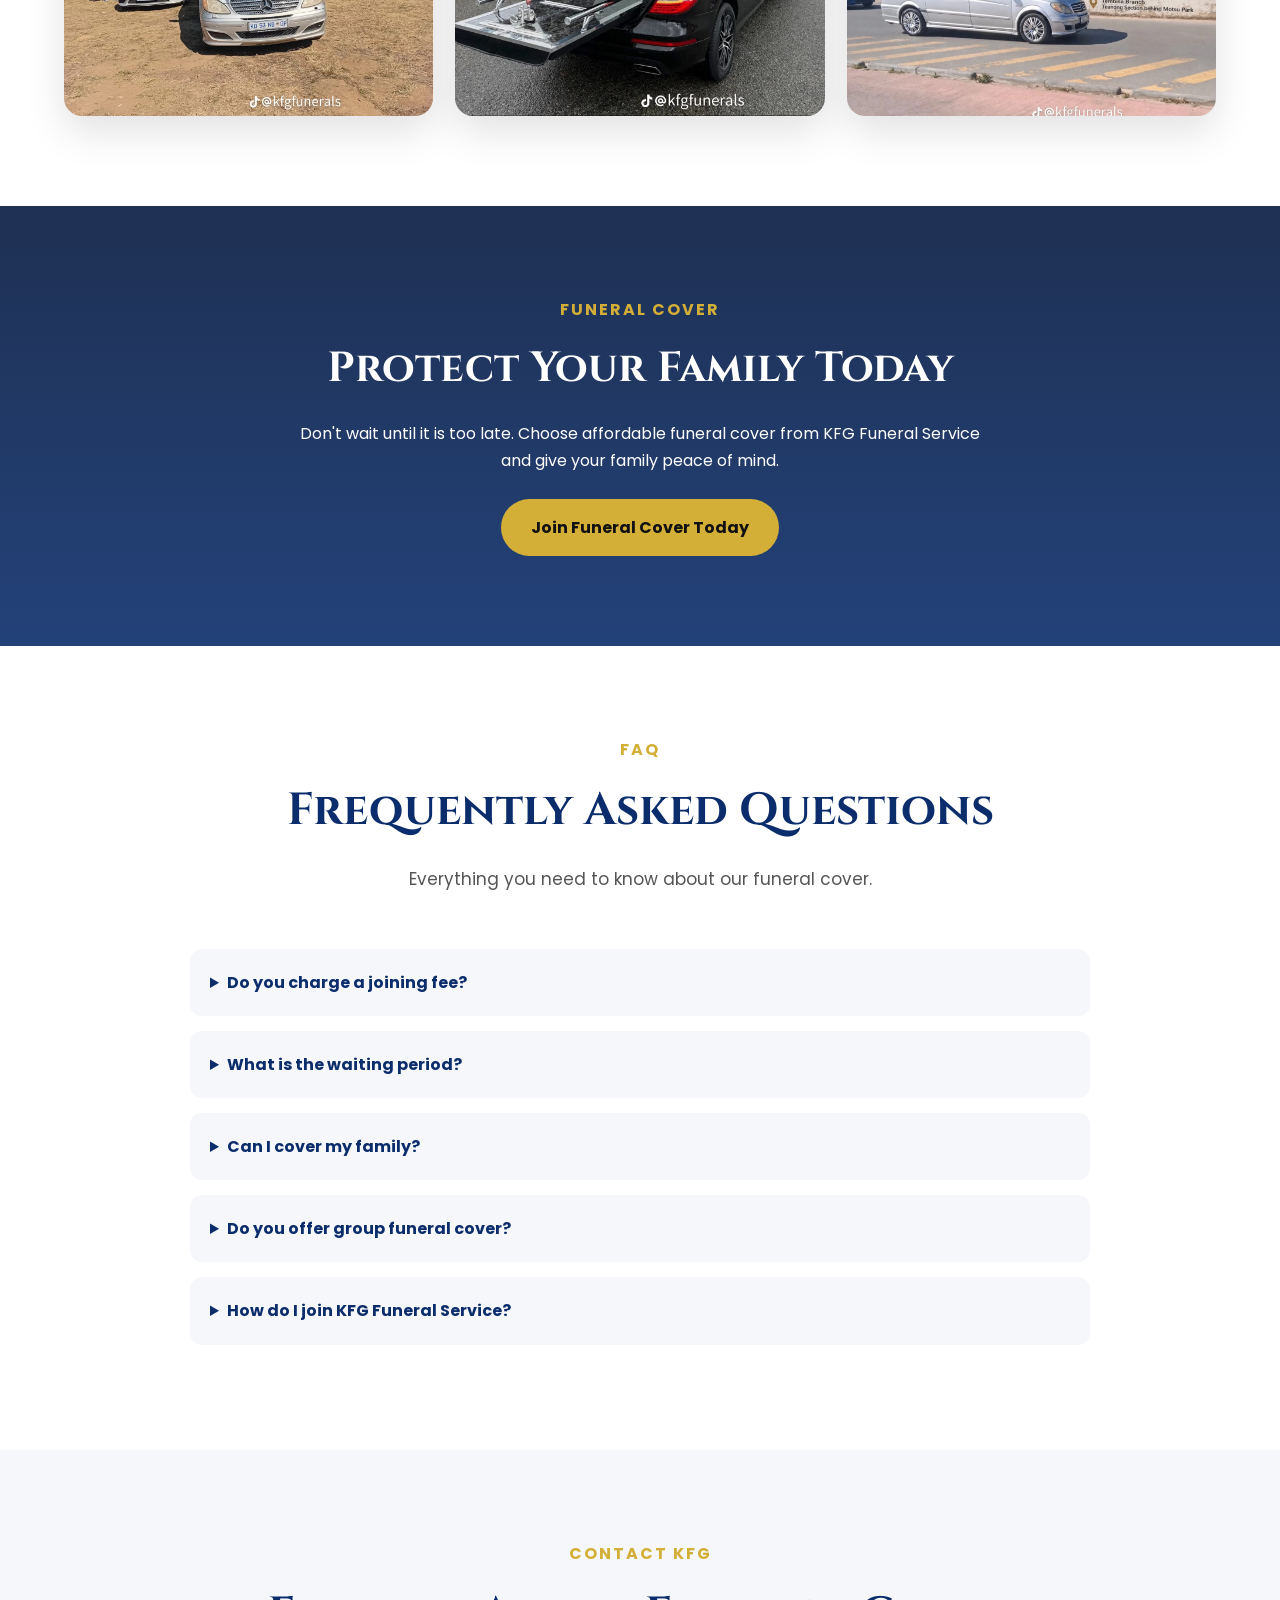
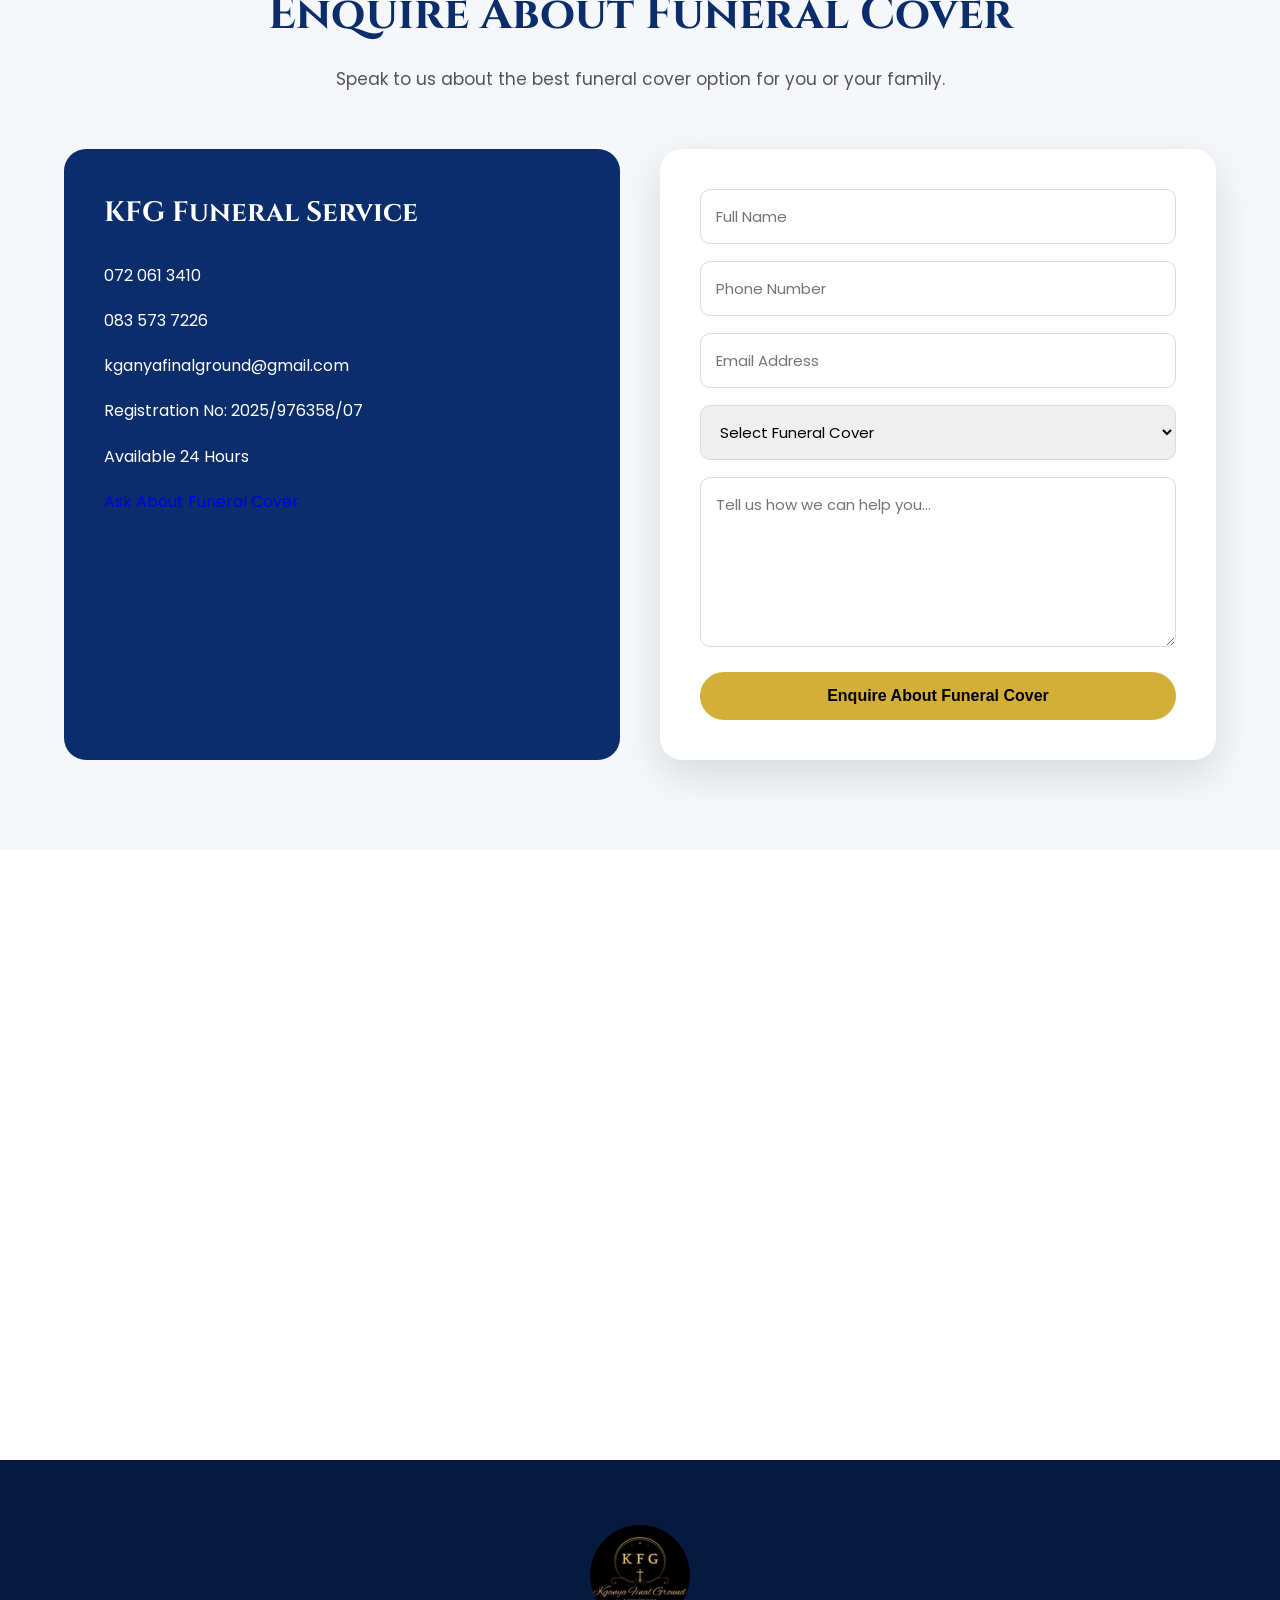
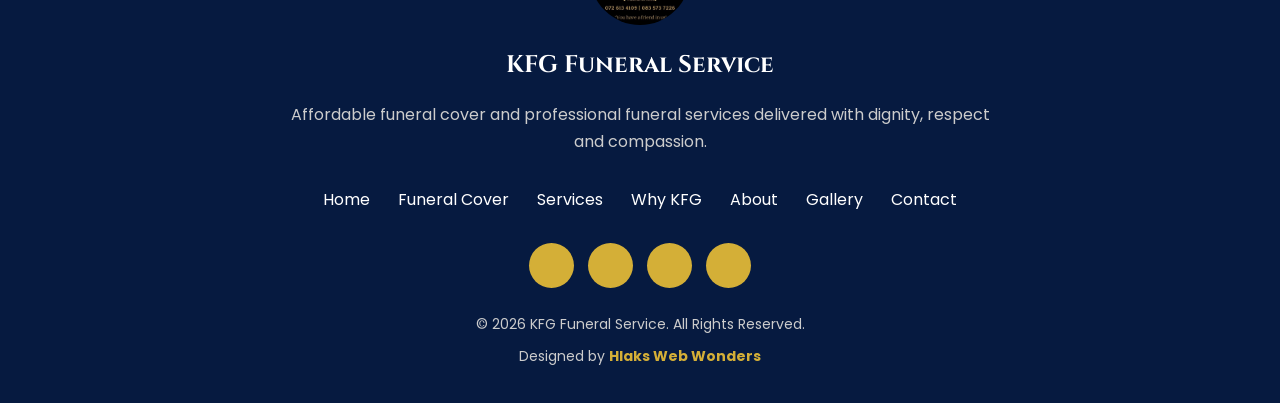
==== commit ed0a4d76: "Update fmt.Println message from 'Hello' to 'Goodbye'" ====
--- a/index.html
+++ b/index.html
@@ -983,7 +983,12 @@
     </div>
 
 </section>
-
+<a href="https://wa.me/27720613410?text=URGENT%20EMERGENCY%20REQUEST%20-%20I%20need%20immediate%20assistance%20from%20KFG%20Funeral%20Service."
+   class="emergency-btn"
+   target="_blank">
+    <i class="fas fa-triangle-exclamation"></i>
+    Emergency – Urgent Assistance
+</a>
 
 <!-- =====================================================
      INCLUDED FUNERAL SERVICES
--- a/style.css
+++ b/style.css
@@ -1497,3 +1497,295 @@
     }
 
 }
+/* ==========================================
+   IMALI / CASH FUNERAL COVER
+========================================== */
+
+.imali-cover{
+    background:#f5f7fb;
+    padding:100px 0;
+}
+
+.imali-title{
+    margin-bottom:60px;
+}
+
+.section-label{
+    display:inline-block;
+    color:#D4AF37;
+    font-weight:700;
+    letter-spacing:2px;
+    margin-bottom:10px;
+}
+
+.imali-grid{
+    display:grid;
+    grid-template-columns:
+    repeat(auto-fit,minmax(290px,1fr));
+    gap:30px;
+}
+
+.imali-card{
+    position:relative;
+    background:#fff;
+    border-radius:20px;
+    overflow:hidden;
+    box-shadow:0 15px 40px rgba(0,0,0,.10);
+    transition:.4s;
+}
+
+.imali-card:hover{
+    transform:translateY(-10px);
+    box-shadow:0 25px 50px rgba(0,0,0,.18);
+}
+
+.imali-featured{
+    border:3px solid #D4AF37;
+}
+
+.featured-badge{
+    position:absolute;
+    top:0;
+    right:0;
+    background:#D4AF37;
+    color:#111;
+    padding:8px 18px;
+    font-size:12px;
+    font-weight:700;
+    border-radius:0 0 0 15px;
+}
+
+.imali-card-header{
+    background:linear-gradient(
+        135deg,
+        #0B2D6B,
+        #17479E
+    );
+
+    color:#fff;
+    text-align:center;
+    padding:35px 20px;
+}
+
+.imali-card-header i{
+    font-size:45px;
+    color:#D4AF37;
+    margin-bottom:15px;
+}
+
+.imali-card-header h3{
+    font-family:"Cinzel",serif;
+    font-size:28px;
+    margin-bottom:8px;
+}
+
+.imali-card-header p{
+    font-size:14px;
+    color:#fff;
+}
+
+.imali-table{
+    padding:20px;
+}
+
+.imali-table > div,
+.age-table > div{
+    display:flex;
+    justify-content:space-between;
+    align-items:center;
+    padding:14px 10px;
+    border-bottom:1px solid #eee;
+}
+
+.imali-table strong,
+.age-table strong{
+    color:#0B2D6B;
+    font-size:17px;
+}
+
+.table-head{
+    background:#0B2D6B;
+    color:#fff;
+    font-weight:600;
+}
+
+.table-head span{
+    color:#fff;
+}
+
+.age-table{
+    padding:0 20px 20px;
+}
+
+.age-table h4{
+    background:#D4AF37;
+    color:#111;
+    padding:12px;
+    margin:0;
+    text-align:center;
+}
+
+.combo-note{
+    text-align:center;
+    padding:20px;
+    color:#555;
+    background:#fafafa;
+}
+
+.imali-btn{
+    display:block;
+    margin:10px 25px 30px;
+    padding:15px;
+    text-align:center;
+    background:#D4AF37;
+    color:#111;
+    border-radius:50px;
+    font-weight:700;
+    transition:.3s;
+}
+
+.imali-btn:hover{
+    background:#0B2D6B;
+    color:#fff;
+}
+
+
+/* IMALI BENEFITS */
+
+.imali-benefits{
+    margin-top:60px;
+
+    display:grid;
+    grid-template-columns:
+    repeat(auto-fit,minmax(250px,1fr));
+
+    gap:20px;
+}
+
+.imali-benefits > div{
+    background:#0B2D6B;
+    color:#fff;
+    padding:25px;
+    border-radius:15px;
+    text-align:center;
+}
+
+.imali-benefits i{
+    display:block;
+    color:#D4AF37;
+    font-size:35px;
+    margin-bottom:12px;
+}
+
+.imali-benefits strong{
+    display:block;
+    margin-bottom:8px;
+}
+
+.imali-benefits span{
+    color:rgba(255,255,255,.8);
+    font-size:14px;
+}
+
+
+/* ==========================================
+   EMERGENCY BUTTON
+========================================== */
+
+.imali-emergency{
+    margin-top:50px;
+
+    background:#fff;
+
+    border:3px solid #b00020;
+
+    border-radius:20px;
+
+    padding:25px 30px;
+
+    display:flex;
+    align-items:center;
+    gap:25px;
+
+    box-shadow:0 10px 30px rgba(0,0,0,.08);
+}
+
+.emergency-icon{
+    width:65px;
+    height:65px;
+
+    flex-shrink:0;
+
+    display:flex;
+    align-items:center;
+    justify-content:center;
+
+    border-radius:50%;
+
+    background:#b00020;
+    color:#fff;
+
+    font-size:28px;
+}
+
+.emergency-text{
+    flex:1;
+}
+
+.emergency-text h3{
+    color:#b00020;
+    font-size:24px;
+    margin-bottom:5px;
+}
+
+.emergency-text p{
+    color:#555;
+}
+
+.emergency-btn{
+    display:inline-flex;
+    align-items:center;
+    justify-content:center;
+    gap:10px;
+
+    background:#b00020;
+    color:#fff;
+
+    padding:15px 25px;
+
+    border-radius:50px;
+
+    font-weight:700;
+
+    white-space:nowrap;
+
+    transition:.3s;
+}
+
+.emergency-btn:hover{
+    background:#850018;
+    transform:translateY(-3px);
+}
+
+
+/* ==========================================
+   IMALI MOBILE
+========================================== */
+
+@media(max-width:700px){
+
+    .imali-cover{
+        padding:70px 0;
+    }
+
+    .imali-emergency{
+        flex-direction:column;
+        text-align:center;
+    }
+
+    .emergency-btn{
+        width:100%;
+        white-space:normal;
+    }
+
+}
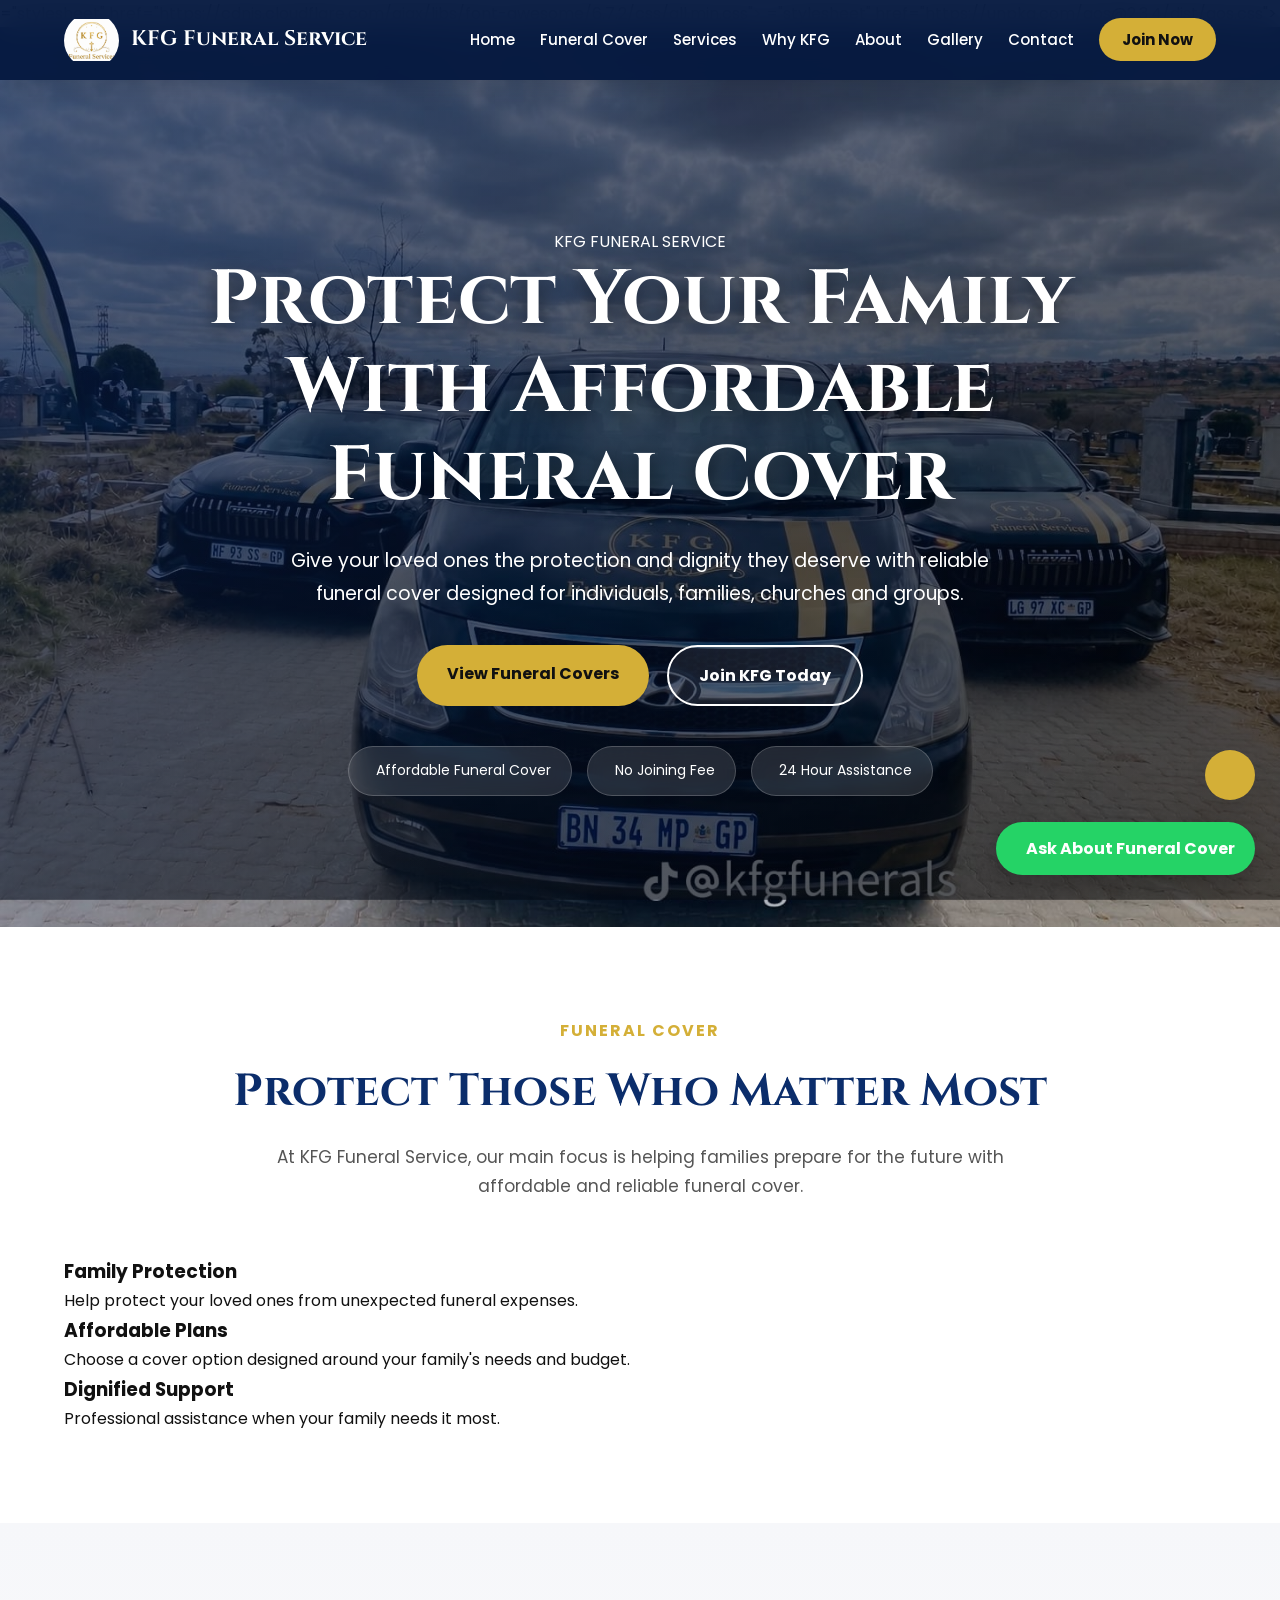
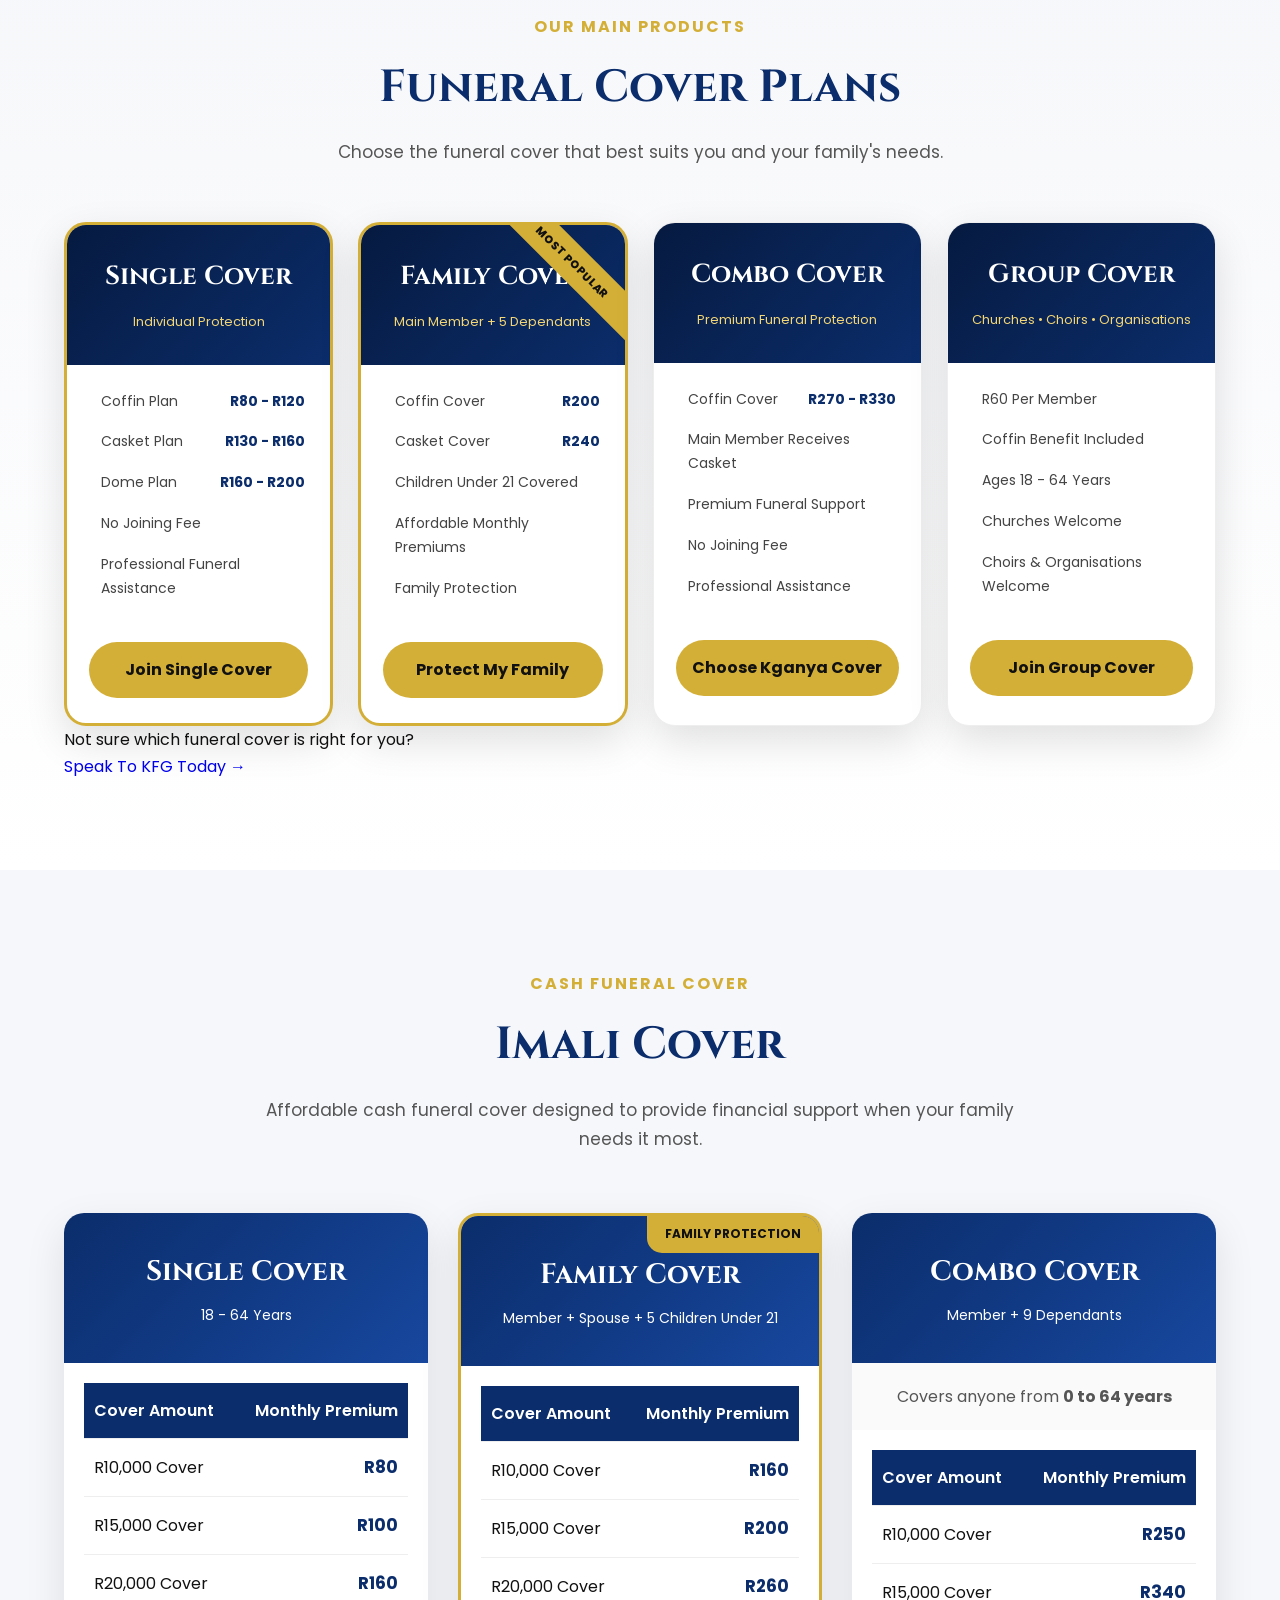
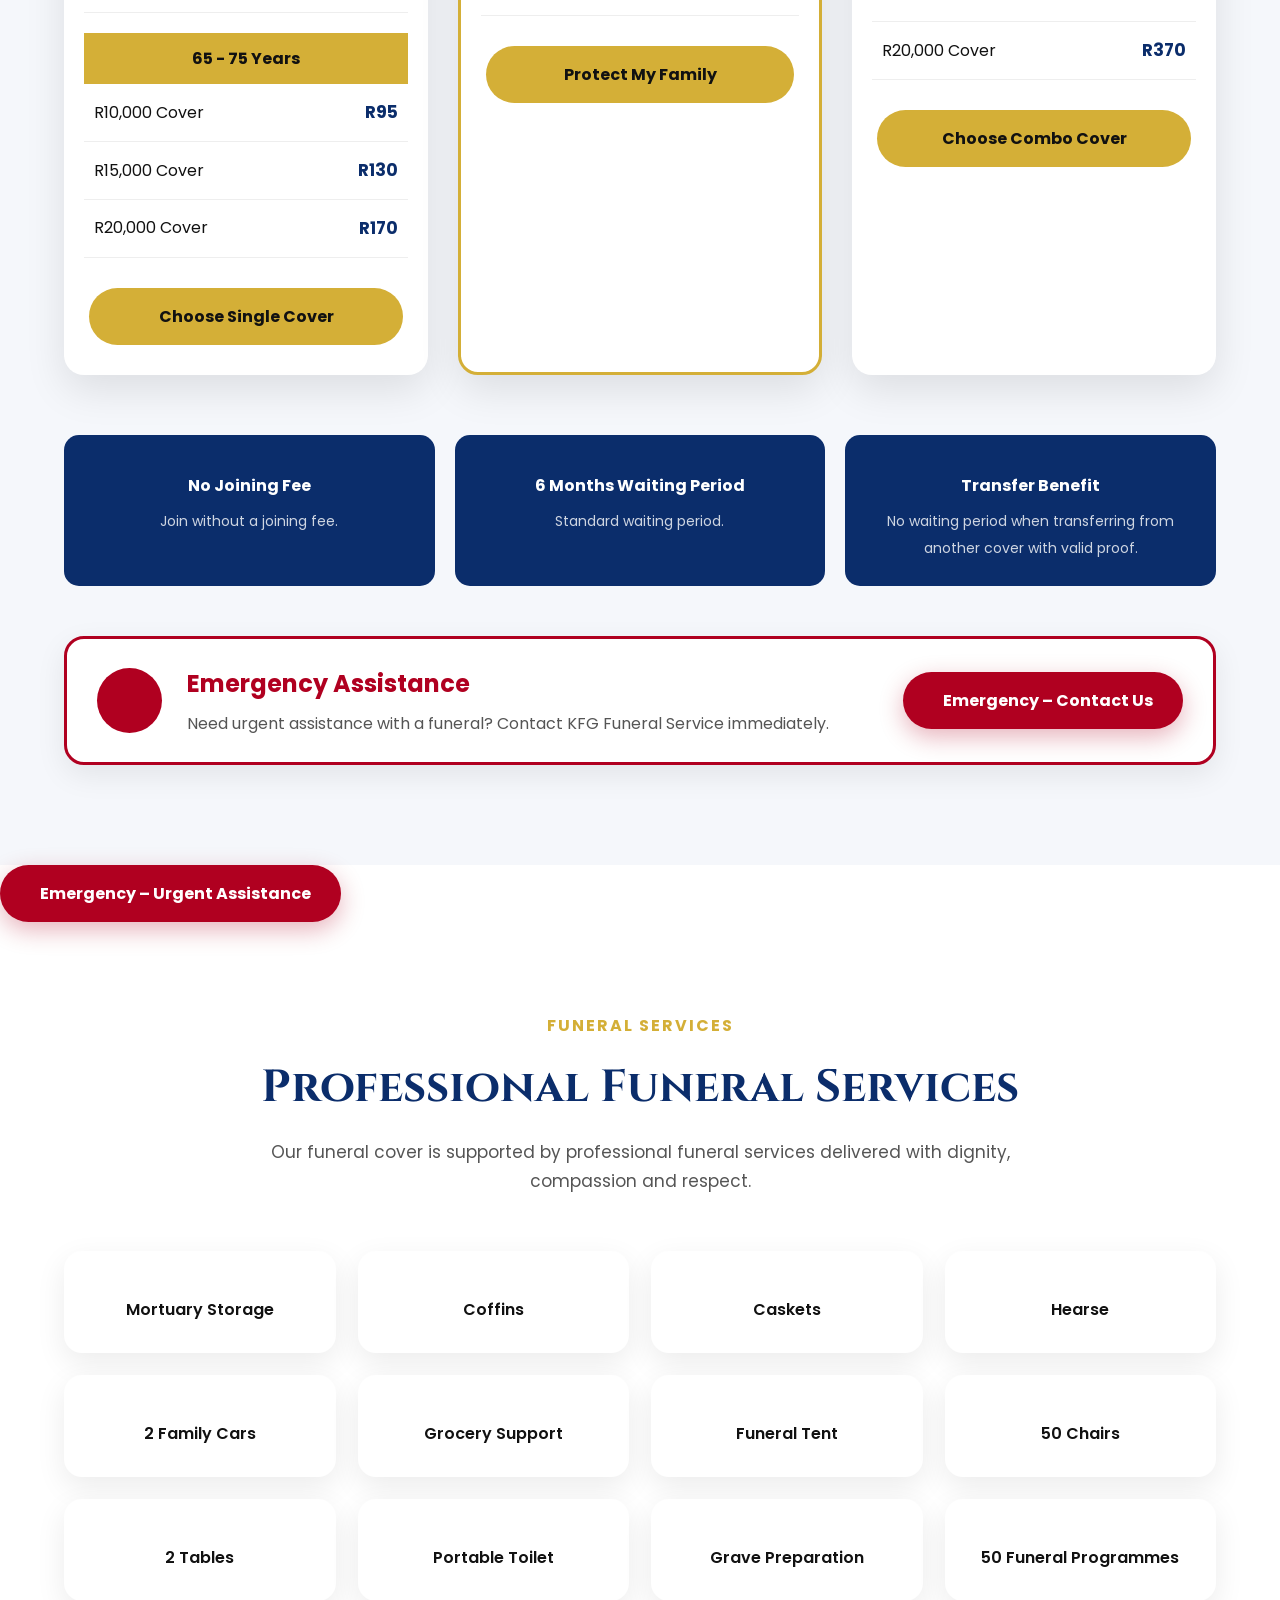
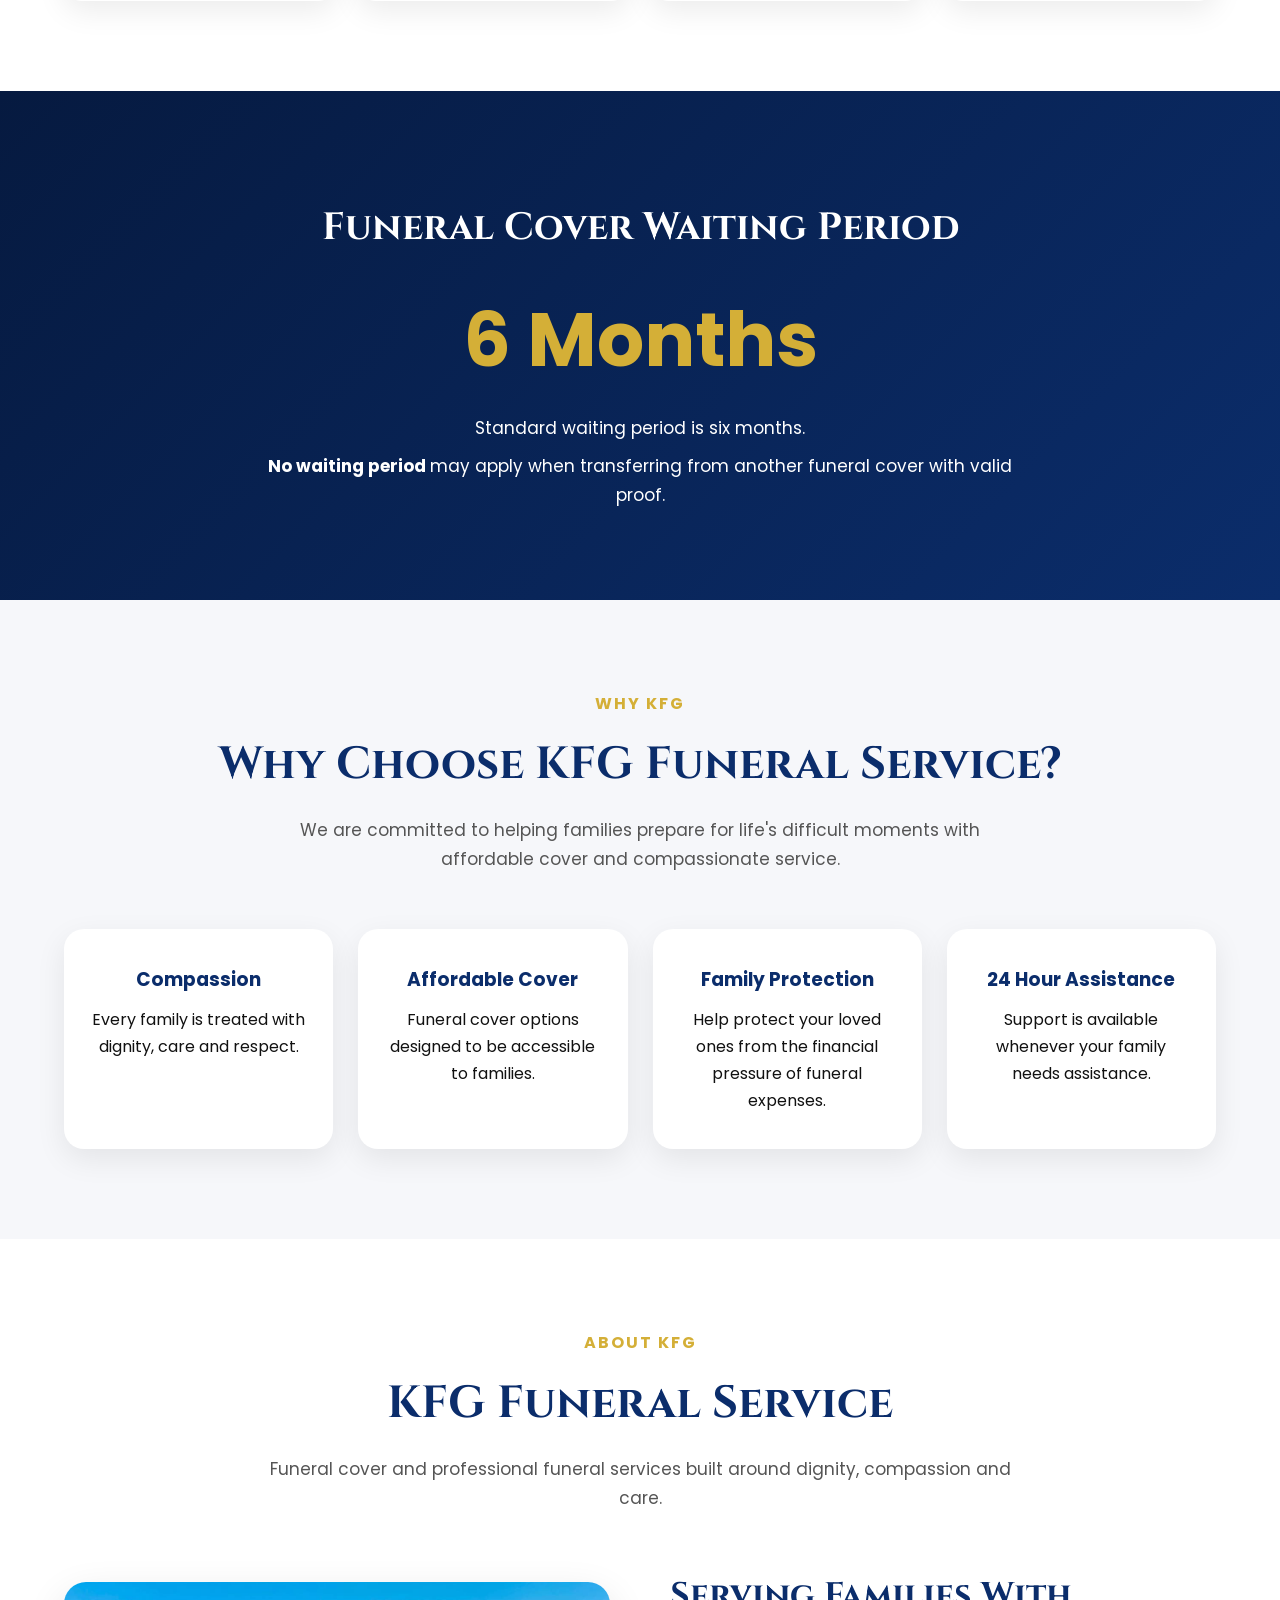
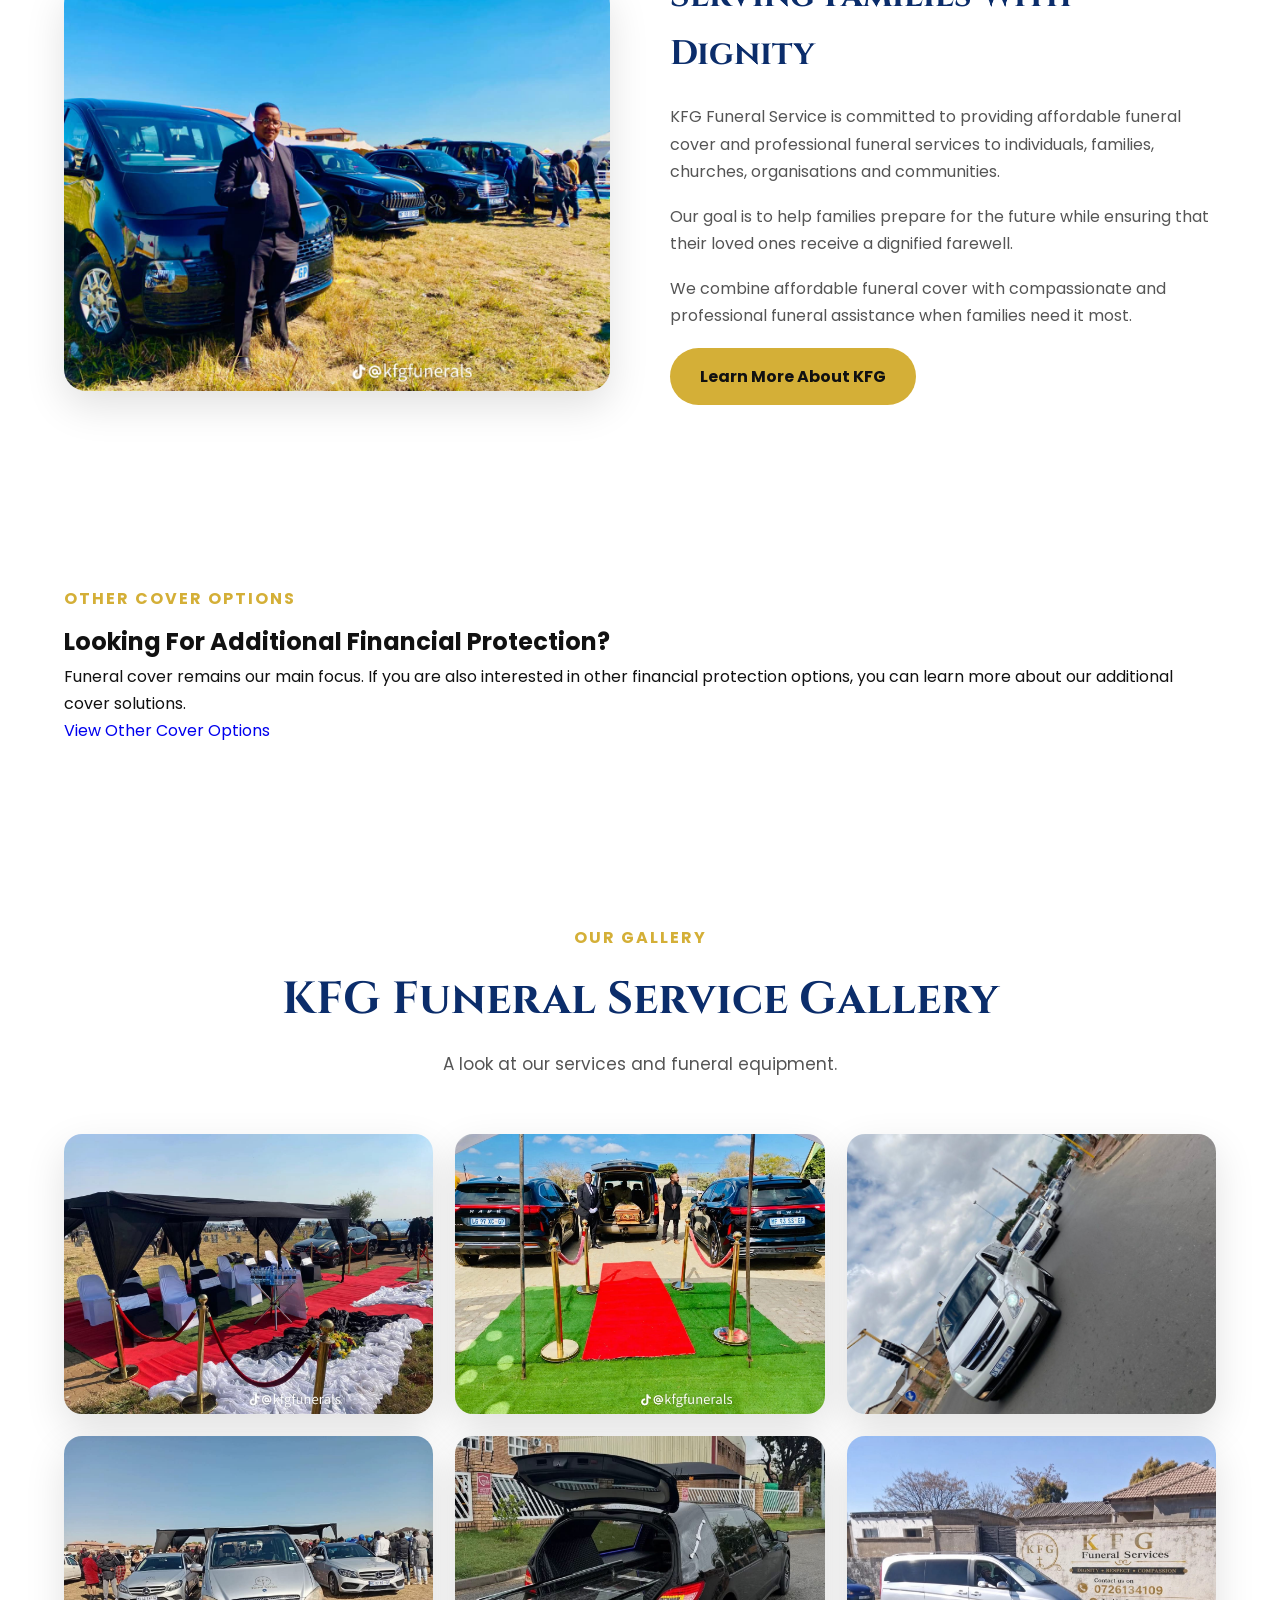
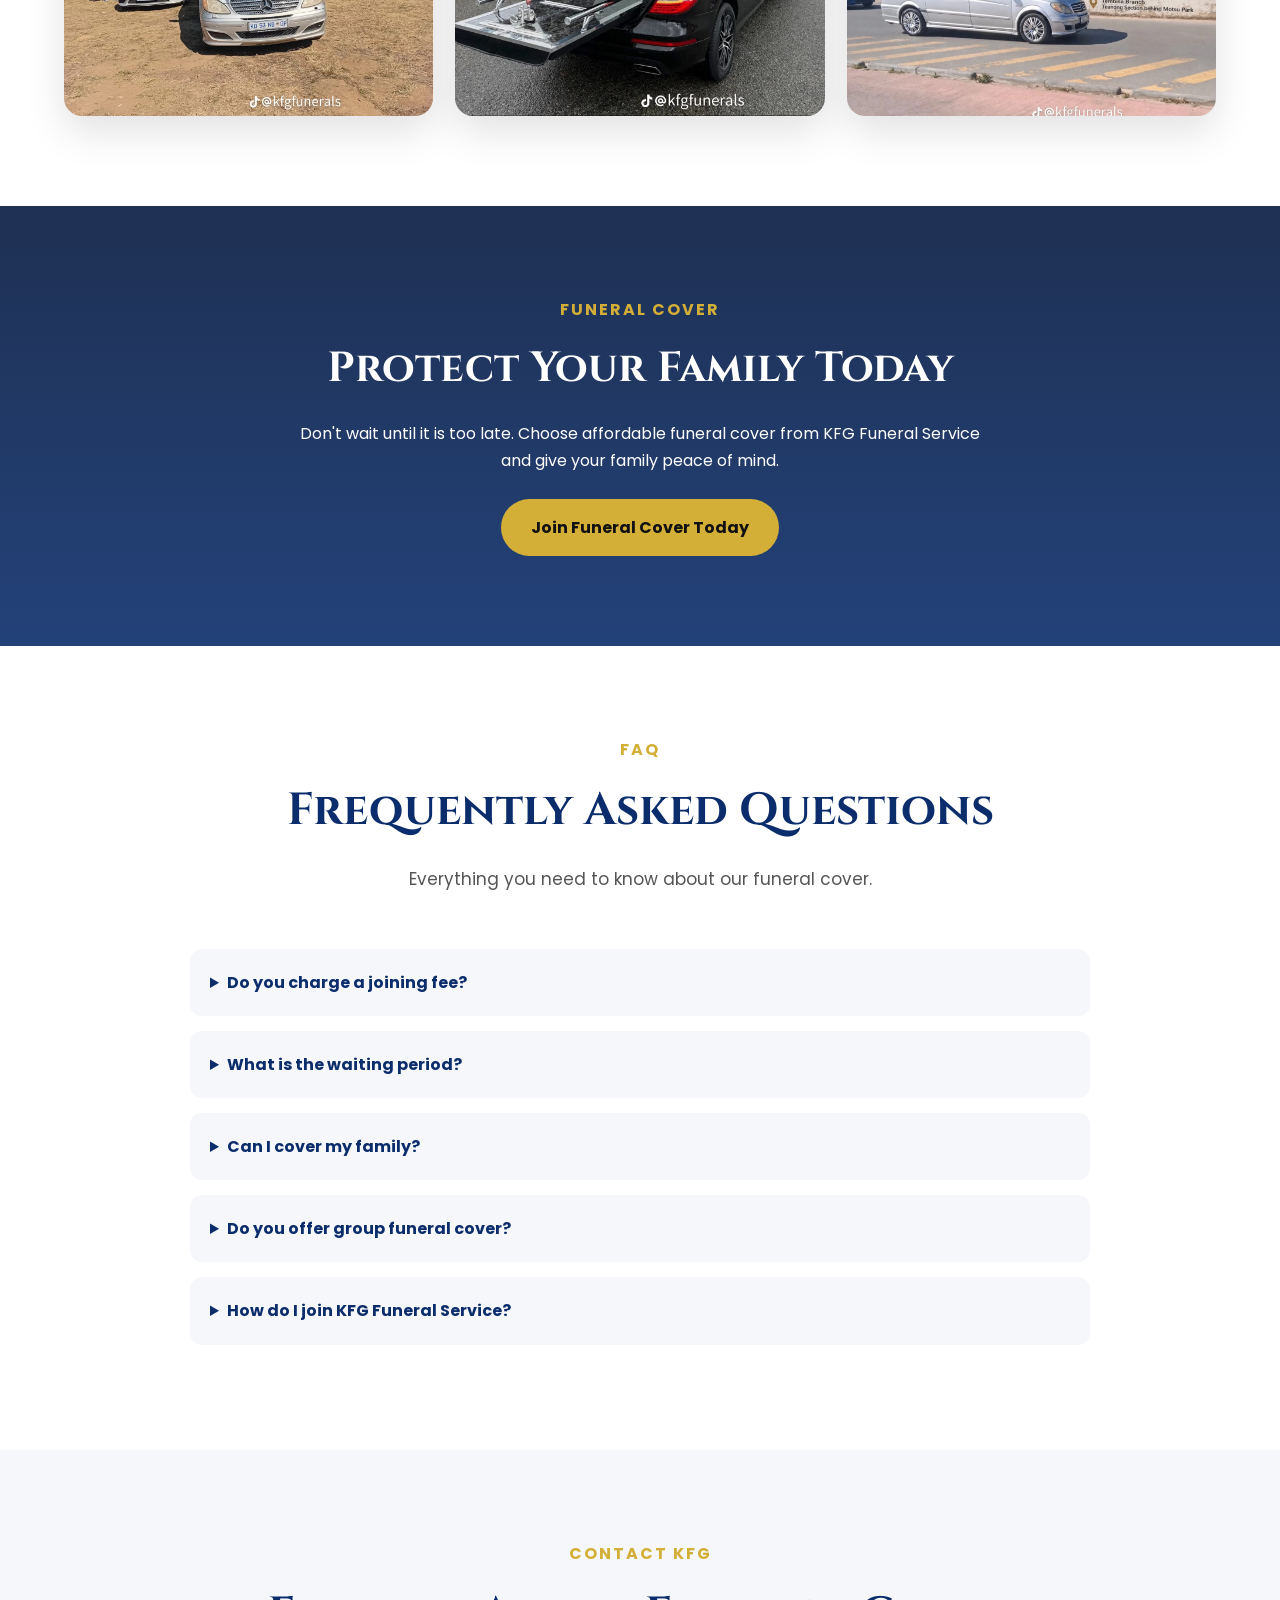
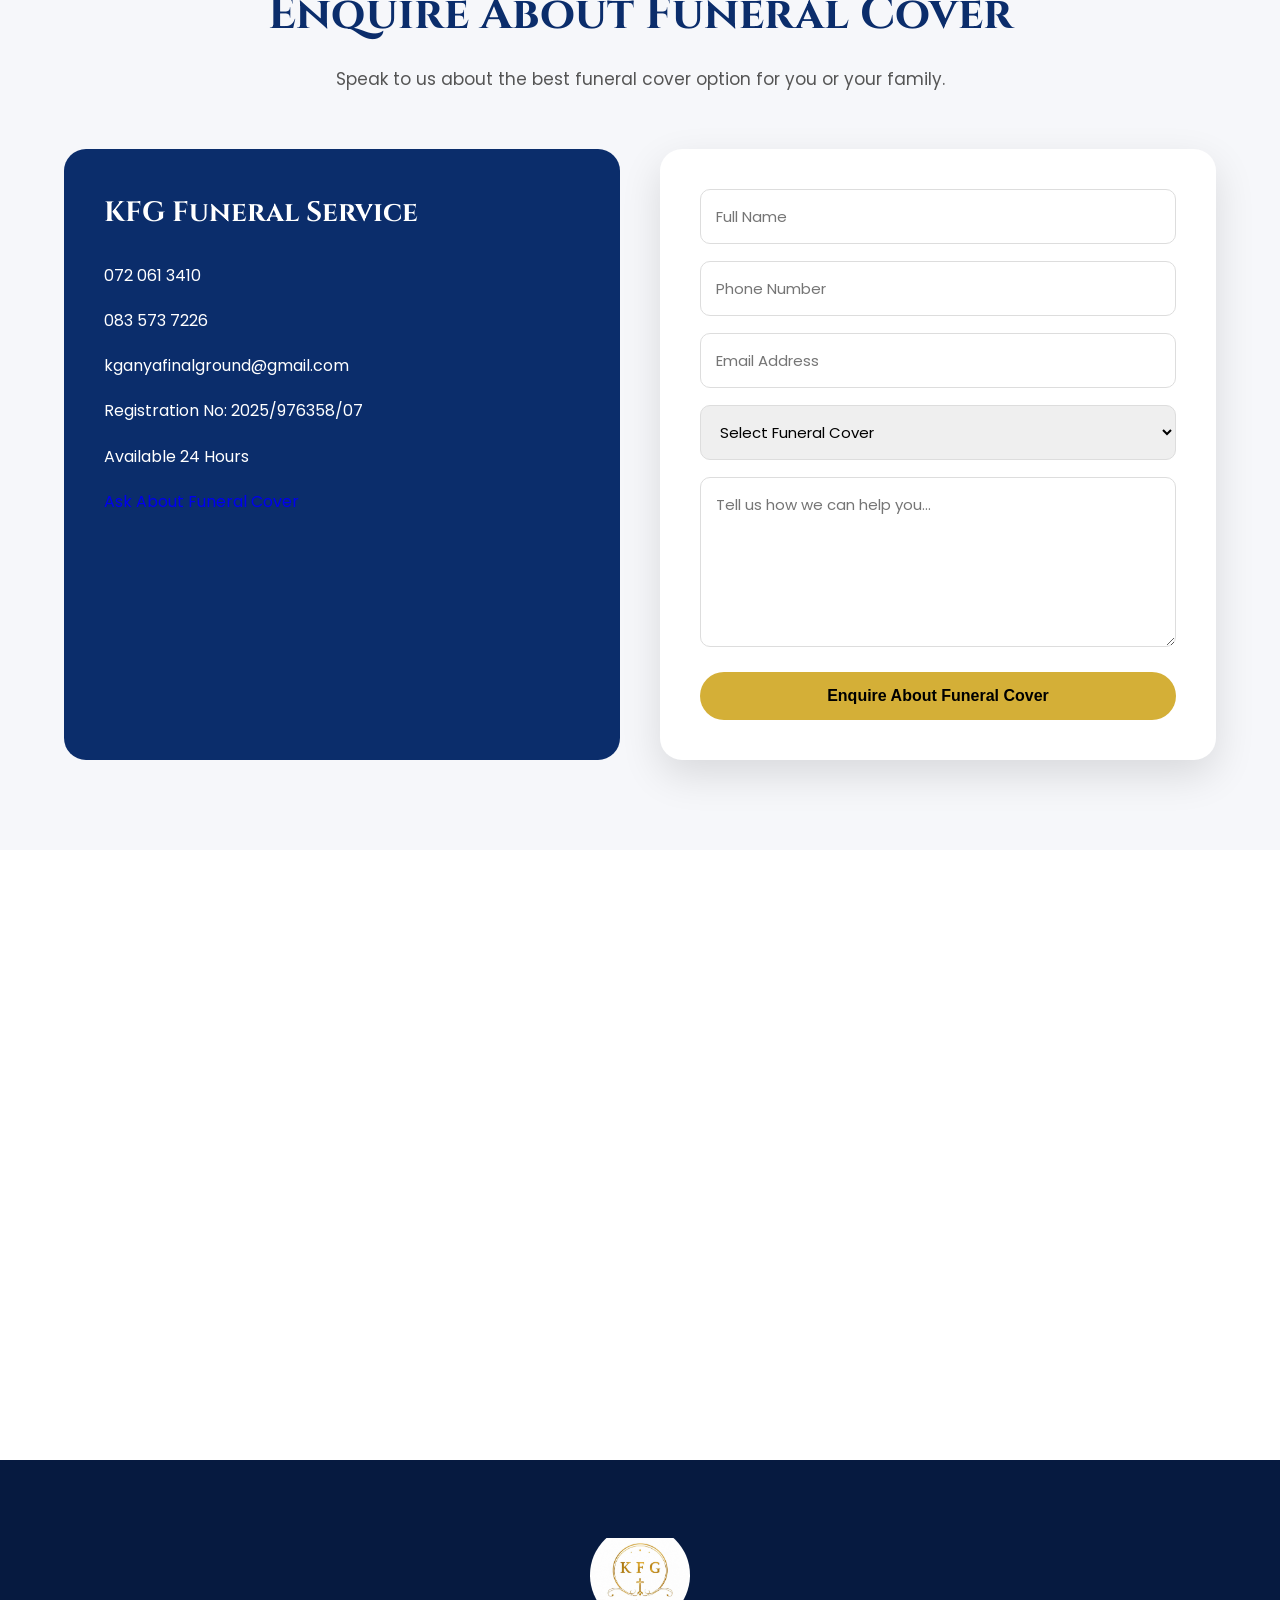
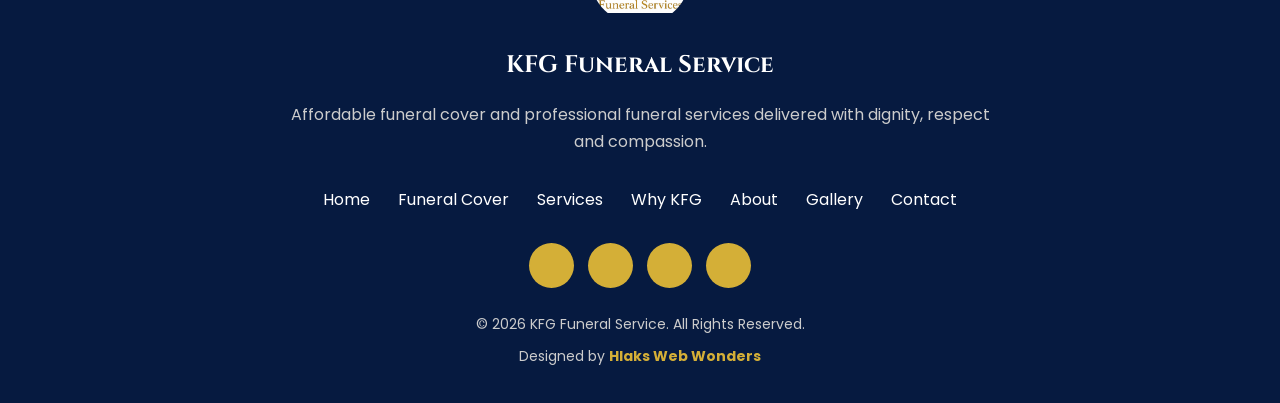
==== commit 4eb9940e: "Update index.html" ====
--- a/index.html
+++ b/index.html
@@ -50,7 +50,7 @@
 
         <a href="index.html" class="logo">
 
-            <img src="images/logo.jpg"
+            <img src="images/Logo white.jpeg"
                  alt="KFG Funeral Service Logo">
 
             <span>KFG Funeral Service</span>
@@ -1888,7 +1888,7 @@
     <div class="container footer-content">
 
 
-        <img src="images/logo.jpg"
+        <img src="images/Logo white.jpeg"
              alt="KFG Funeral Service Logo"
              class="footer-logo">
 
--- a/style.css
+++ b/style.css
@@ -1789,3 +1789,22 @@
     }
 
 }
+.emergency-btn{
+    display:inline-flex;
+    align-items:center;
+    justify-content:center;
+    gap:10px;
+    background:#b00020;
+    color:#fff;
+    padding:15px 30px;
+    border-radius:50px;
+    font-weight:700;
+    text-decoration:none;
+    box-shadow:0 8px 25px rgba(176,0,32,.3);
+    transition:.3s;
+}
+
+.emergency-btn:hover{
+    transform:translateY(-3px);
+    background:#850018;
+}
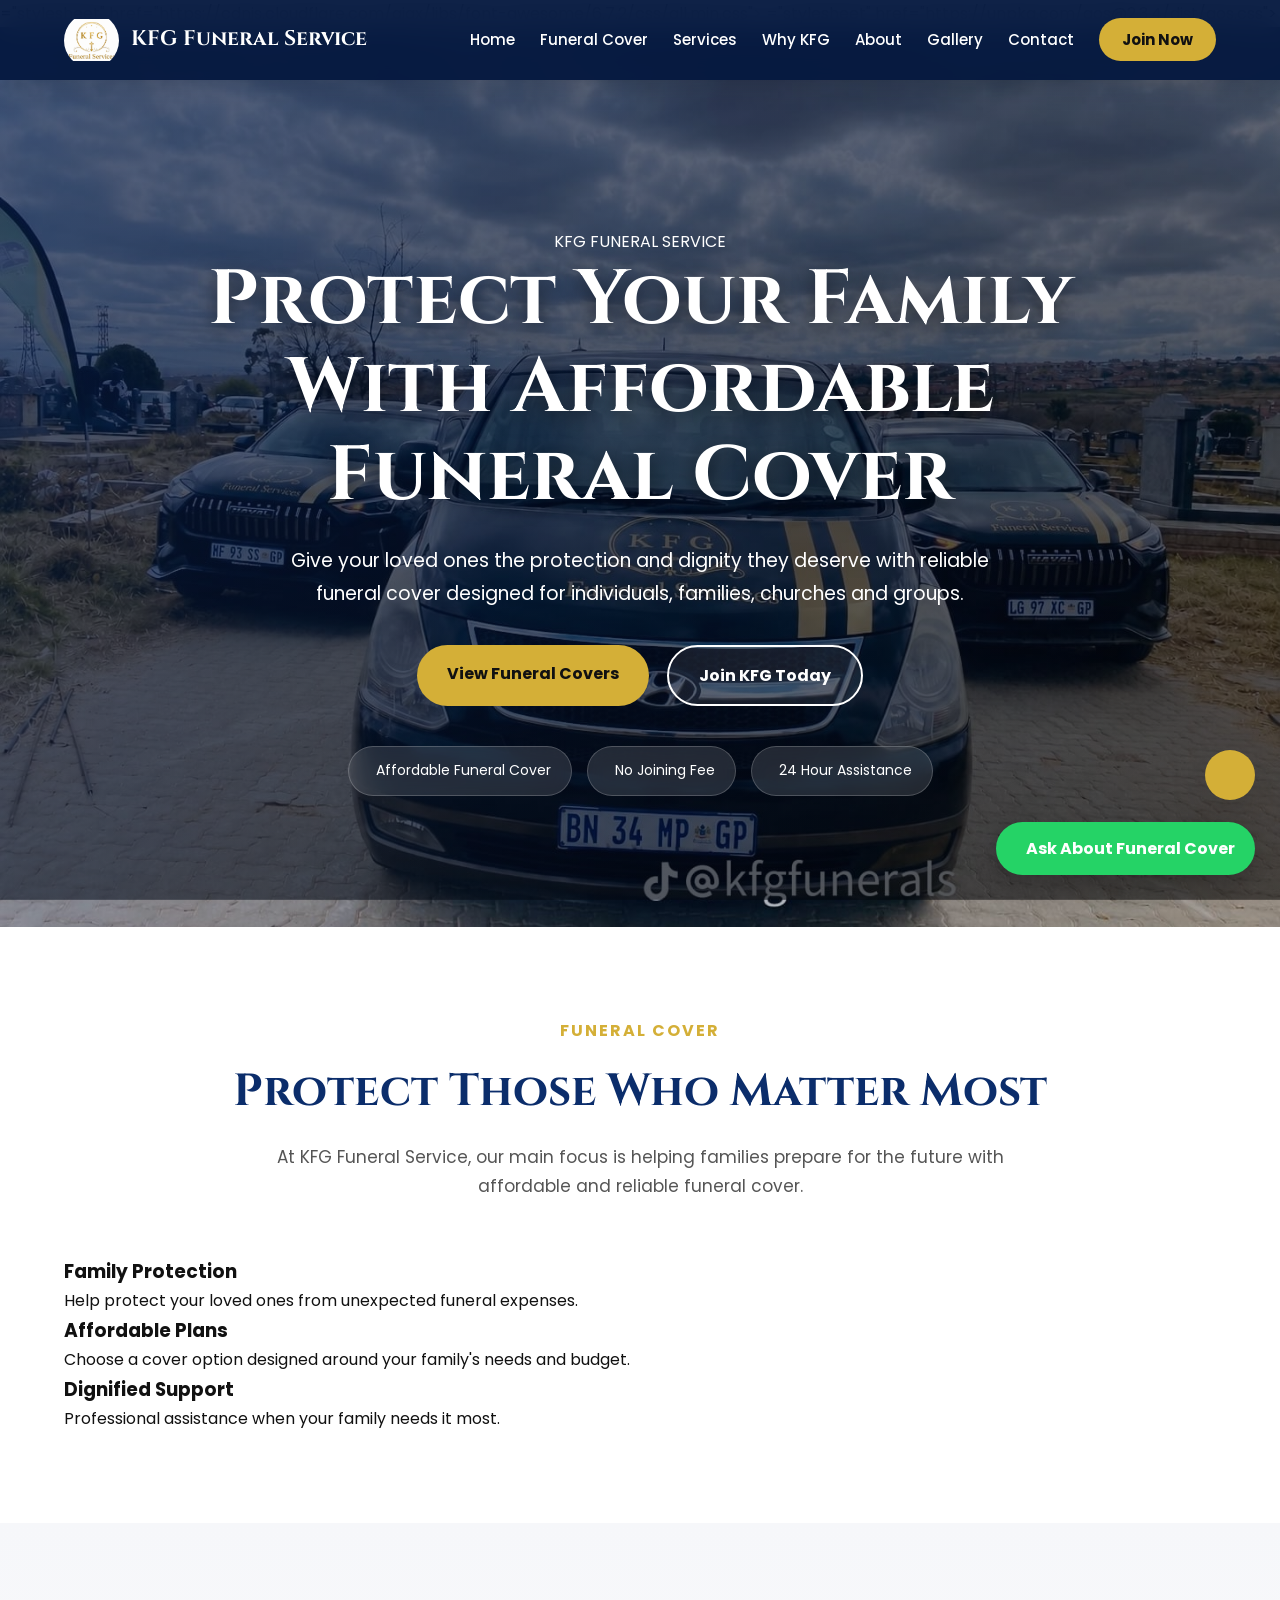
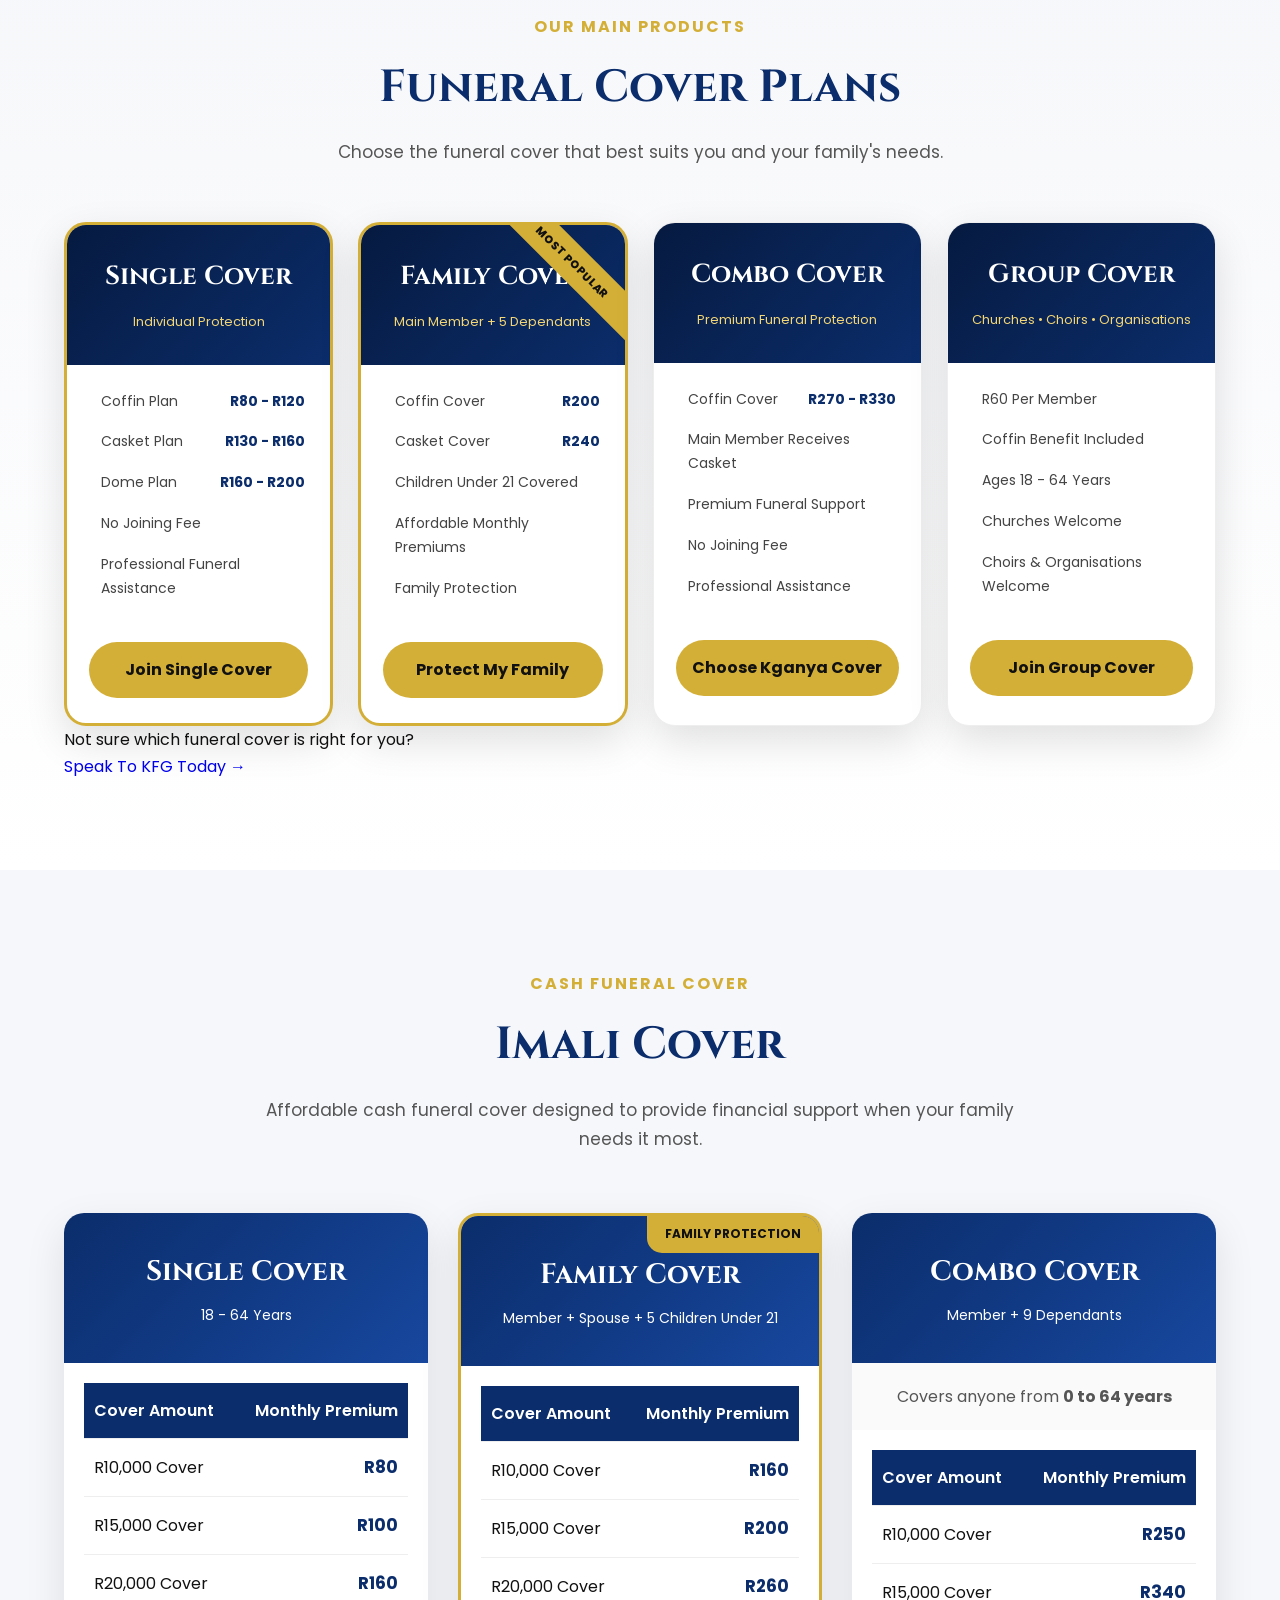
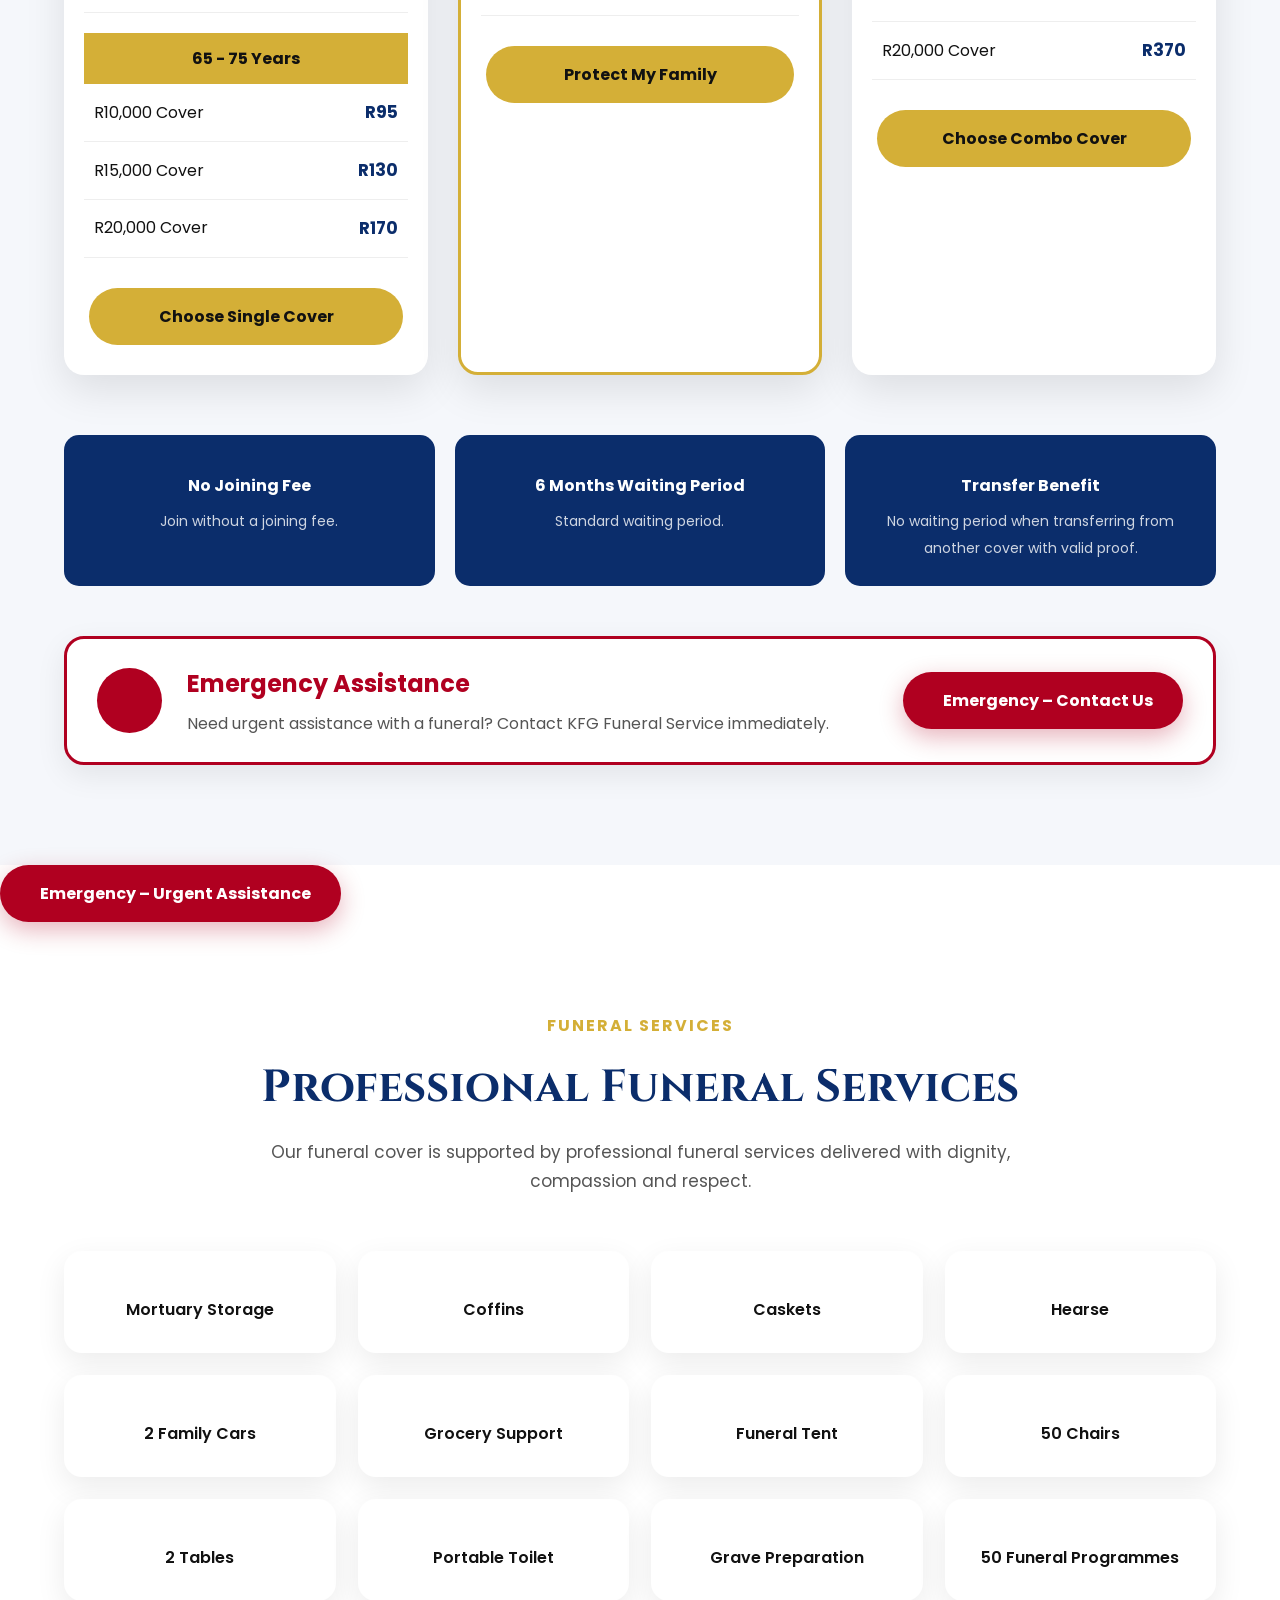
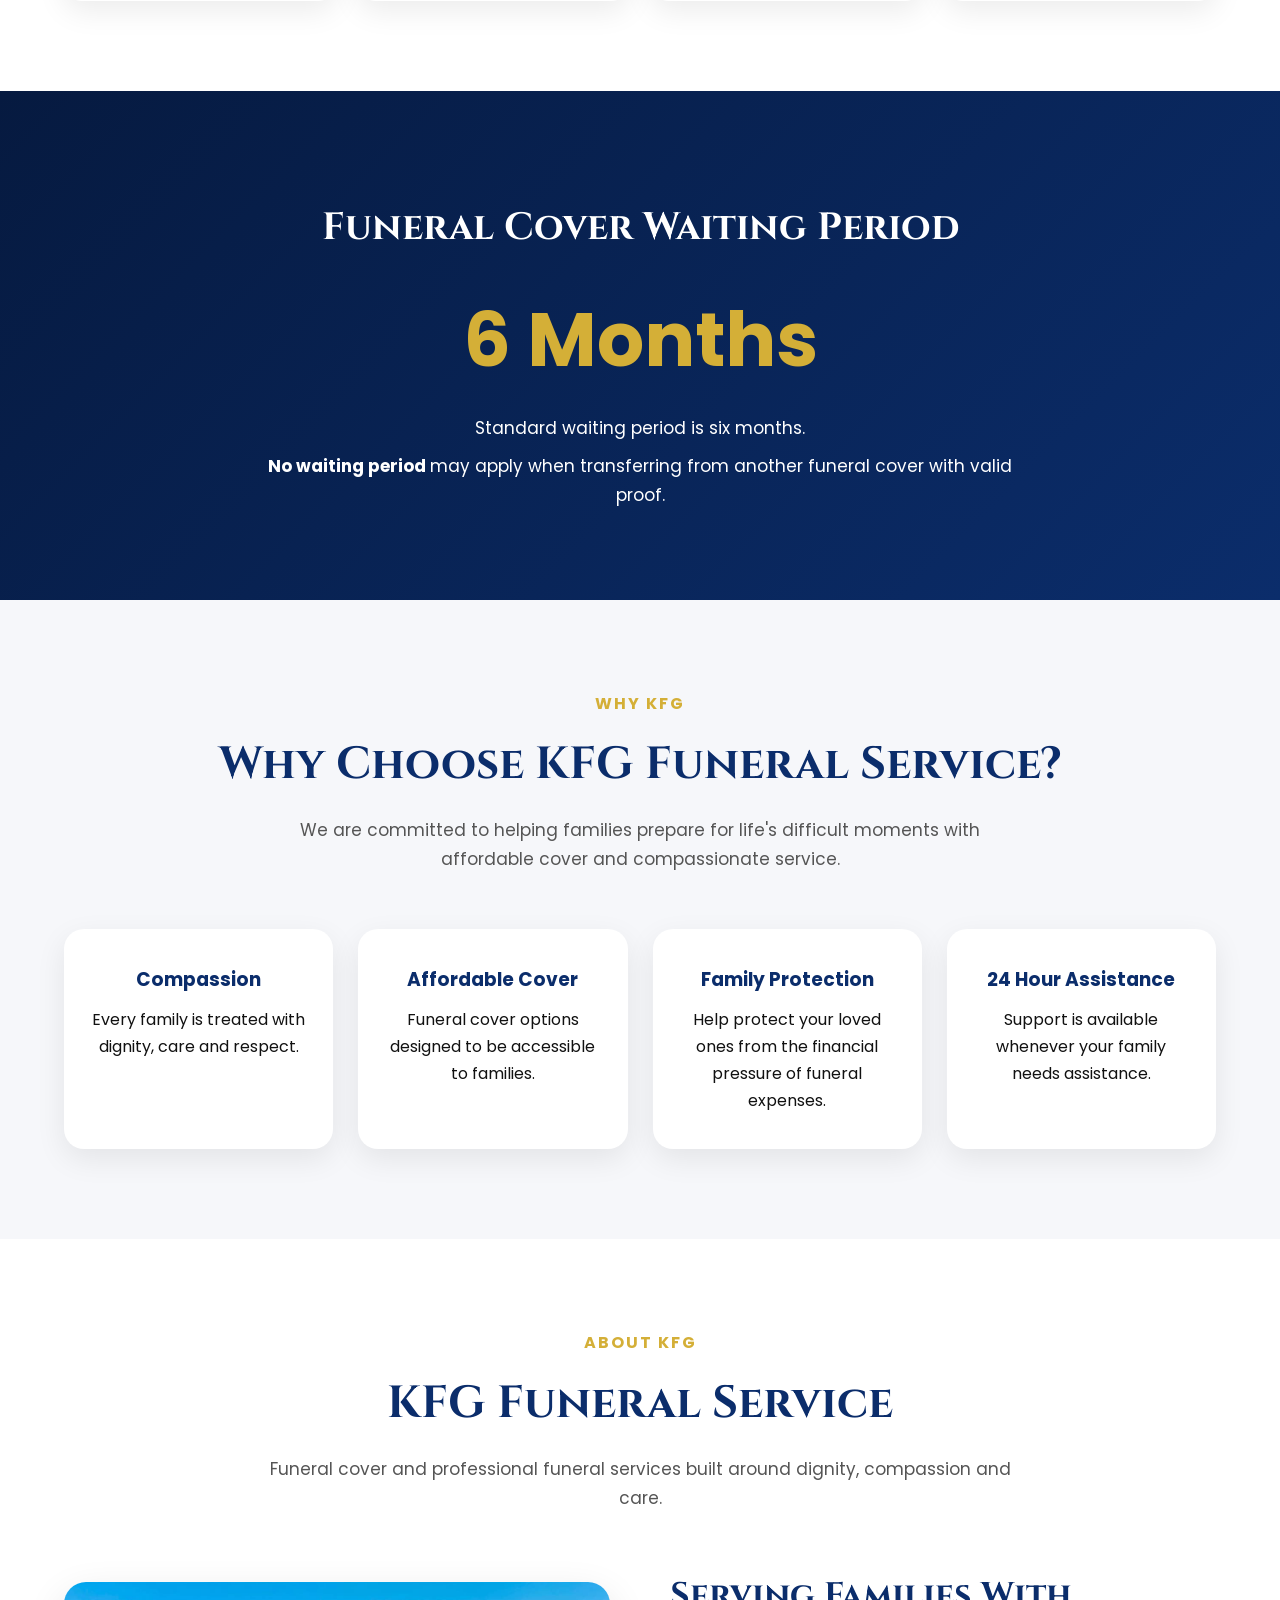
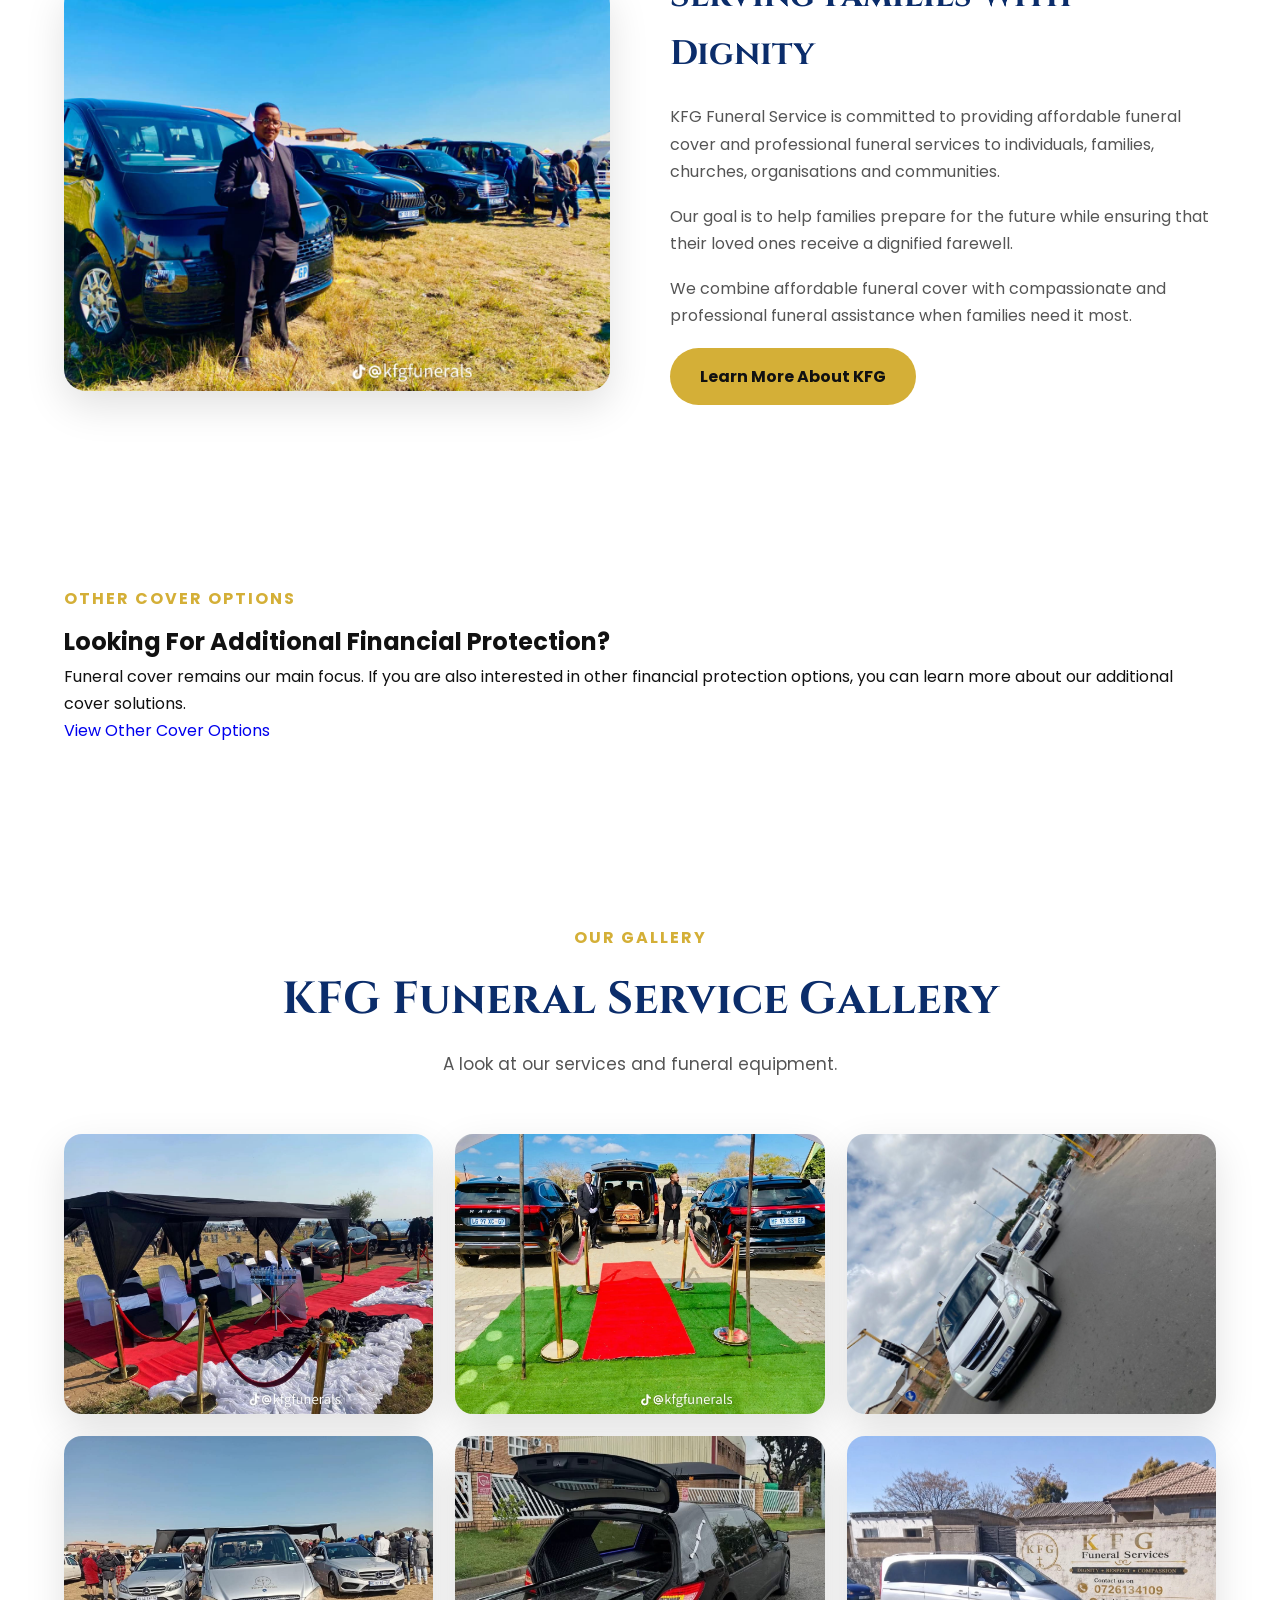
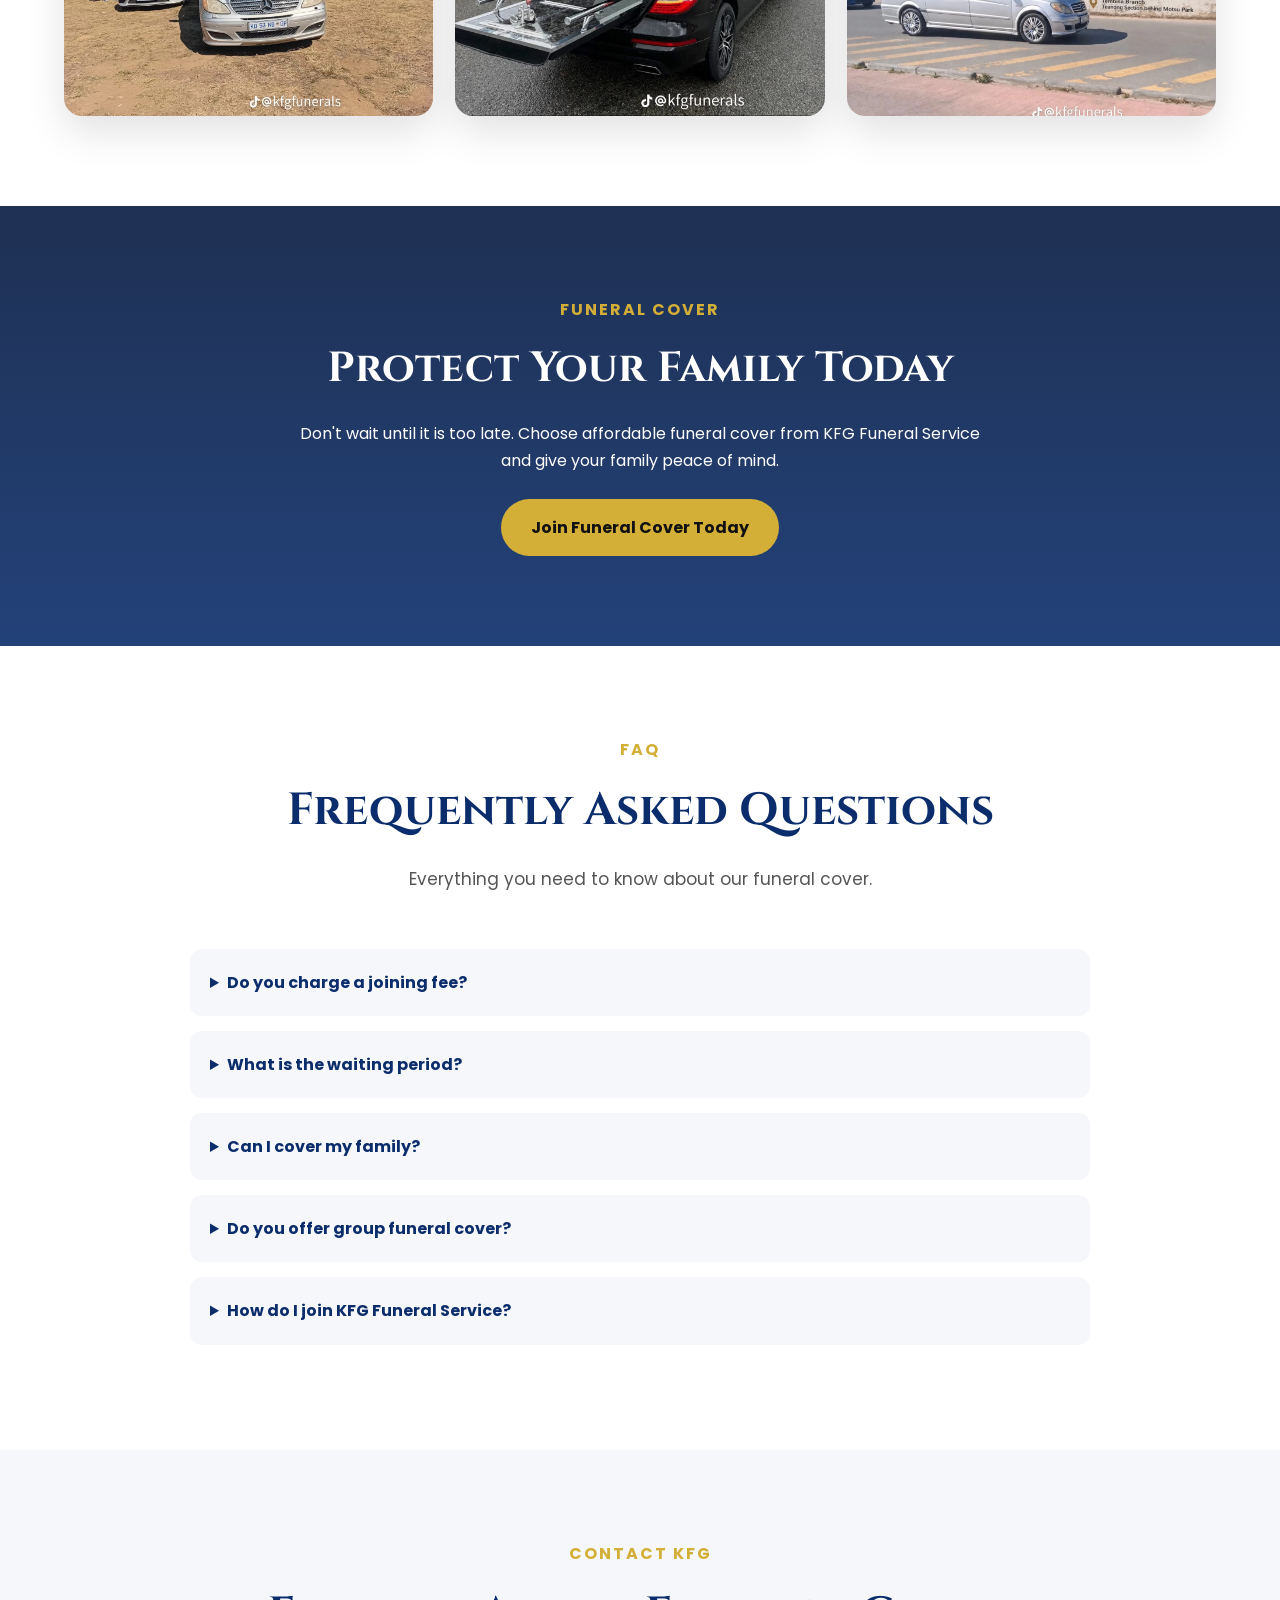
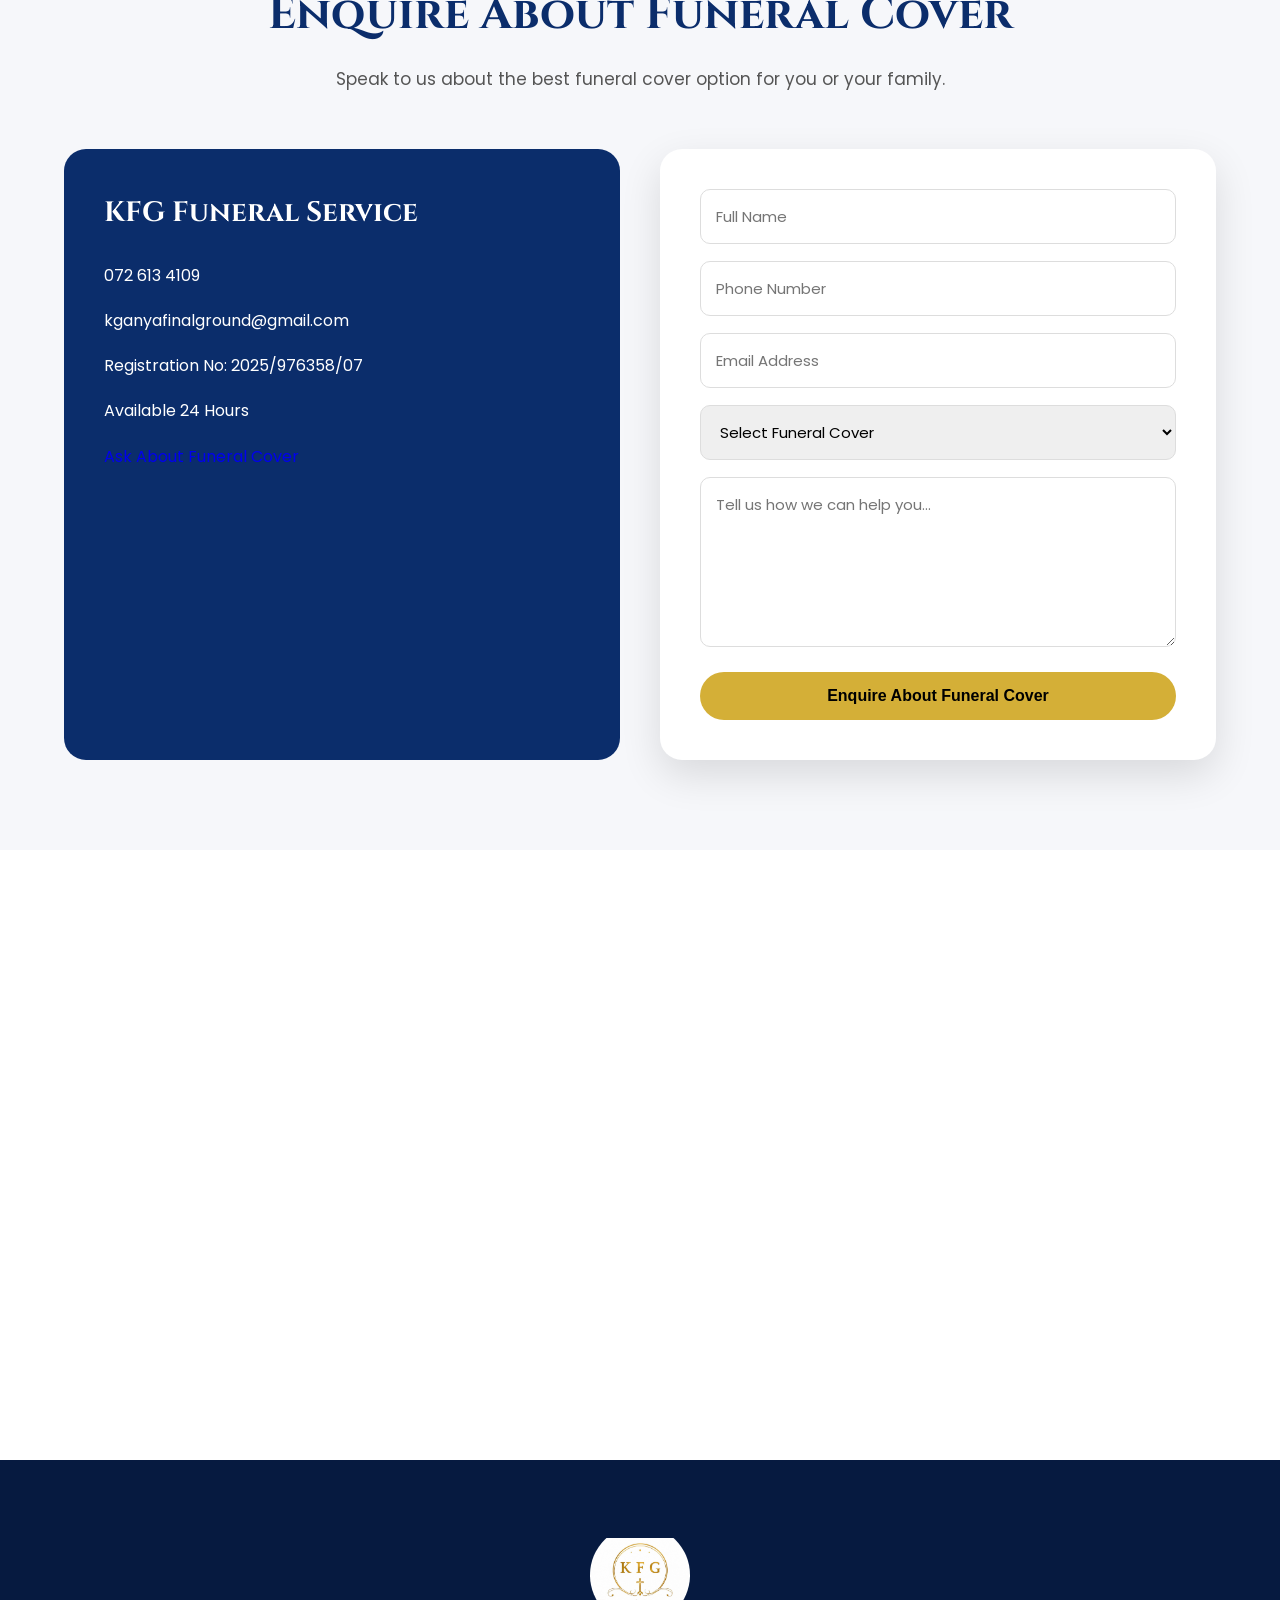
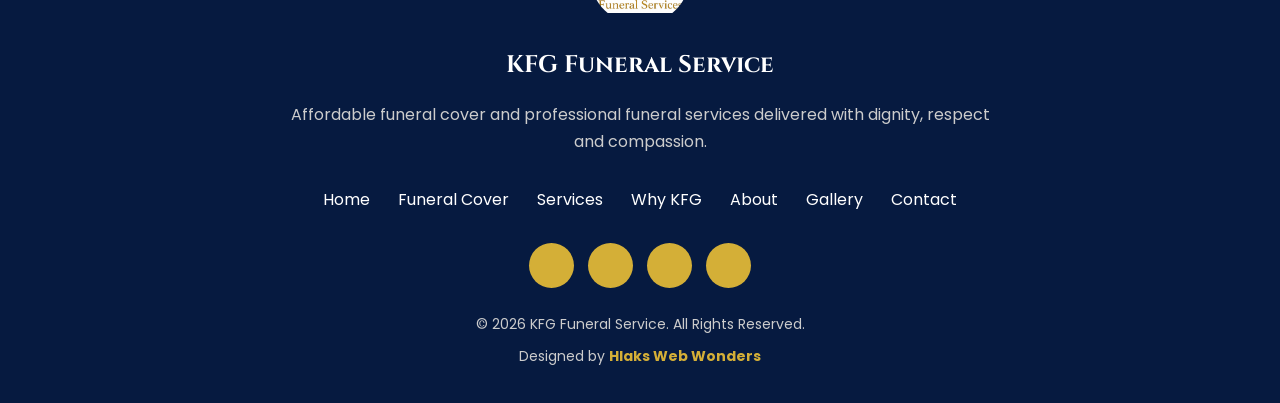
==== commit 7fe4ef58: "Update print statement from 'Hello' to 'Goodbye'" ====
--- a/index.html
+++ b/index.html
@@ -968,7 +968,7 @@
             </div>
 
             <a
-                href="https://wa.me/27720613410?text=URGENT%20EMERGENCY%20REQUEST%20-%20I%20need%20immediate%20assistance%20from%20KFG%20Funeral%20Service."
+                href="https://wa.me/27726134109?text=URGENT%20EMERGENCY%20REQUEST%20-%20I%20need%20immediate%20assistance%20from%20KFG%20Funeral%20Service."
                 target="_blank"
                 class="emergency-btn">
 
@@ -983,7 +983,7 @@
     </div>
 
 </section>
-<a href="https://wa.me/27720613410?text=URGENT%20EMERGENCY%20REQUEST%20-%20I%20need%20immediate%20assistance%20from%20KFG%20Funeral%20Service."
+<a href="https://wa.me/27726134109?text=URGENT%20EMERGENCY%20REQUEST%20-%20I%20need%20immediate%20assistance%20from%20KFG%20Funeral%20Service."
    class="emergency-btn"
    target="_blank">
     <i class="fas fa-triangle-exclamation"></i>
@@ -1755,15 +1755,8 @@
 
                 <p>
                     <i class="fas fa-phone"></i>
-                    072 061 3410
+                     072 613 4109
                 </p>
-
-
-                <p>
-                    <i class="fas fa-phone"></i>
-                    083 573 7226
-                </p>
-
 
                 <p>
                     <i class="fas fa-envelope"></i>
@@ -1784,7 +1777,7 @@
                 </p>
 
 
-                <a href="https://wa.me/27720613410"
+                <a href="https://wa.me/27726134109"
                    class="whatsapp-contact"
                    target="_blank">
 
@@ -1953,7 +1946,7 @@
                 <i class="fab fa-tiktok"></i>
             </a>
 
-            <a href="https://wa.me/27720613410"
+            <a href="https://wa.me/27726134109"
                target="_blank">
 
                 <i class="fab fa-whatsapp"></i>
@@ -1990,7 +1983,7 @@
      FLOATING WHATSAPP
 ===================================================== -->
 
-<a href="https://wa.me/27720613410"
+<a href="https://wa.me/27726134109"
    class="whatsapp-chat"
    target="_blank">
 
